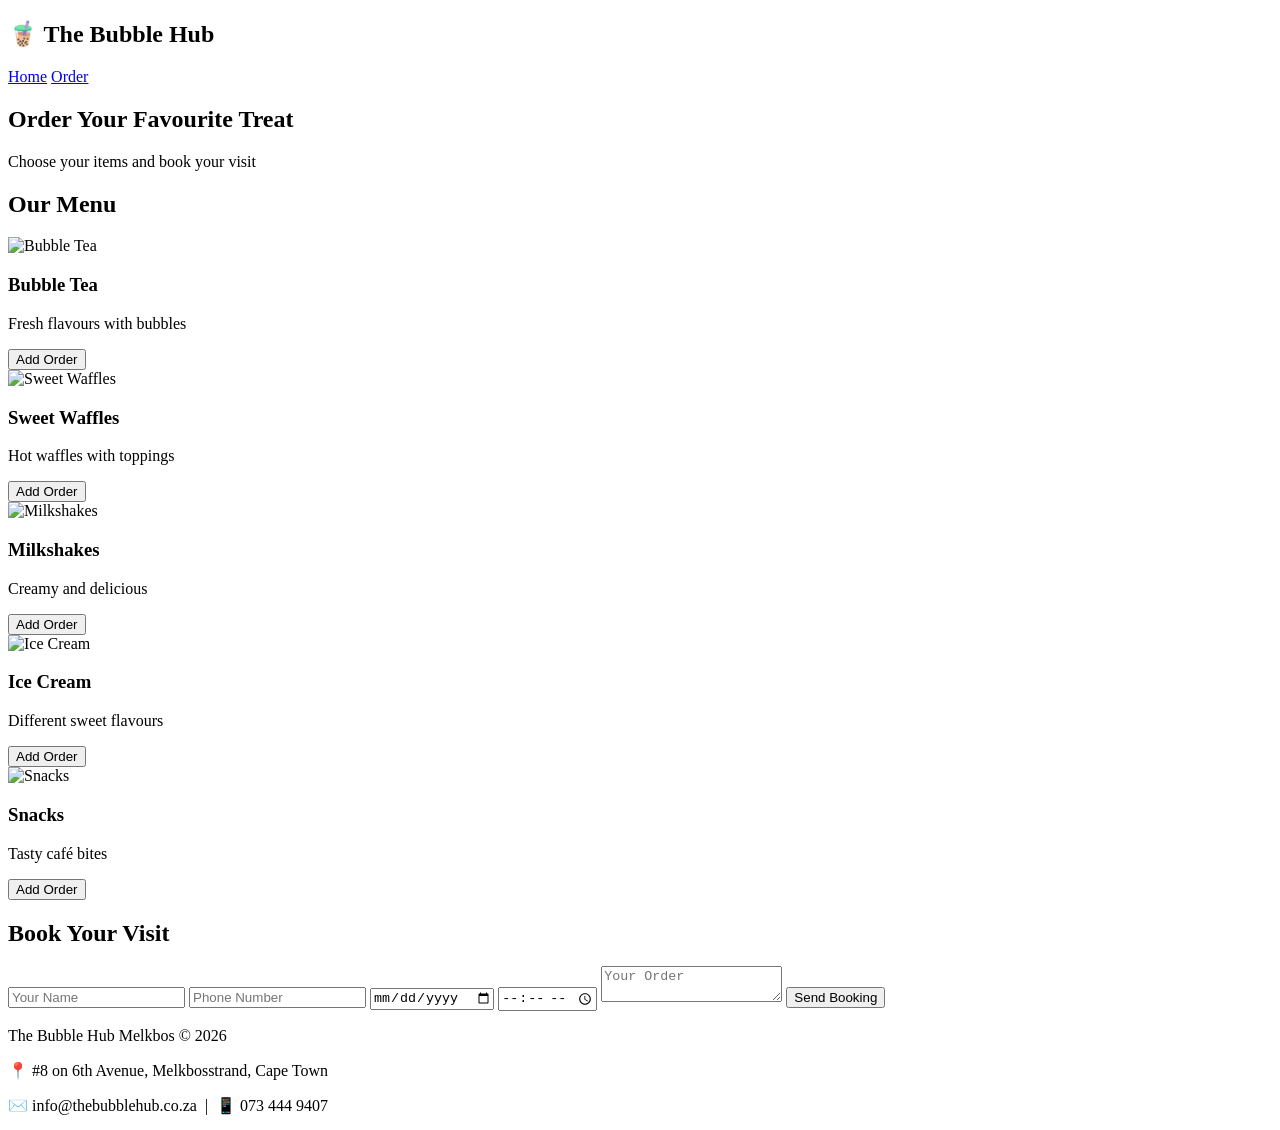
==== menu.html @ 2fcf0c8d "Add files via upload" ====
<!DOCTYPE html>
<html lang="en">
<head>
<meta charset="UTF-8">
<meta name="viewport" content="width=device-width, initial-scale=1.0">
<title>The Bubble Hub Menu</title>
<link rel="stylesheet" href="css/style.css">
</head>
<body>
<div class="bubbles"></div>

<nav>
  <h2>🧋 The Bubble Hub</h2>
  <div>
    <a href="index.html">Home</a>
    <a href="menu.html">Order</a>
  </div>
</nav>

<section class="menuHero">
  <h1>Order Your Favourite Treat</h1>
  <p>Choose your items and book your visit</p>
</section>

<section class="menu">
  <h2>Our Menu</h2>
  <div class="menuGrid">
    <div class="item">
      <img src="images/bubbletea.jpg" alt="Bubble Tea">
      <h3>Bubble Tea</h3>
      <p>Fresh flavours with bubbles</p>
      <button onclick="order('Bubble Tea')">Add Order</button>
    </div>
    <div class="item">
      <img src="images/waffle.jpg" alt="Sweet Waffles">
      <h3>Sweet Waffles</h3>
      <p>Hot waffles with toppings</p>
      <button onclick="order('Waffles')">Add Order</button>
    </div>
    <div class="item">
      <img src="images/milkshake.jpg" alt="Milkshakes">
      <h3>Milkshakes</h3>
      <p>Creamy and delicious</p>
      <button onclick="order('Milkshake')">Add Order</button>
    </div>
    <div class="item">
      <img src="images/icecream.jpg" alt="Ice Cream">
      <h3>Ice Cream</h3>
      <p>Different sweet flavours</p>
      <button onclick="order('Ice Cream')">Add Order</button>
    </div>
    <div class="item">
      <img src="images/food.jpg" alt="Snacks">
      <h3>Snacks</h3>
      <p>Tasty café bites</p>
      <button onclick="order('Snacks')">Add Order</button>
    </div>
  </div>
</section>

<section class="booking">
  <h2>Book Your Visit</h2>
  <p id="orderSummary" class="orderSummary"></p>
  <input id="nameInput" placeholder="Your Name">
  <input id="phoneInput" placeholder="Phone Number">
  <input id="dateInput" type="date">
  <input id="timeInput" type="time">
  <textarea id="orderInput" placeholder="Your Order"></textarea>
  <button onclick="book()">Send Booking</button>
</section>

<footer>
  <p>The Bubble Hub Melkbos © 2026</p>
  <p>📍 #8 on 6th Avenue, Melkbosstrand, Cape Town</p>
  <p>✉️ info@thebubblehub.co.za &nbsp;|&nbsp; 📱 073 444 9407</p>
</footer>

<script src="js/script.js"></script>
</body>
</html>
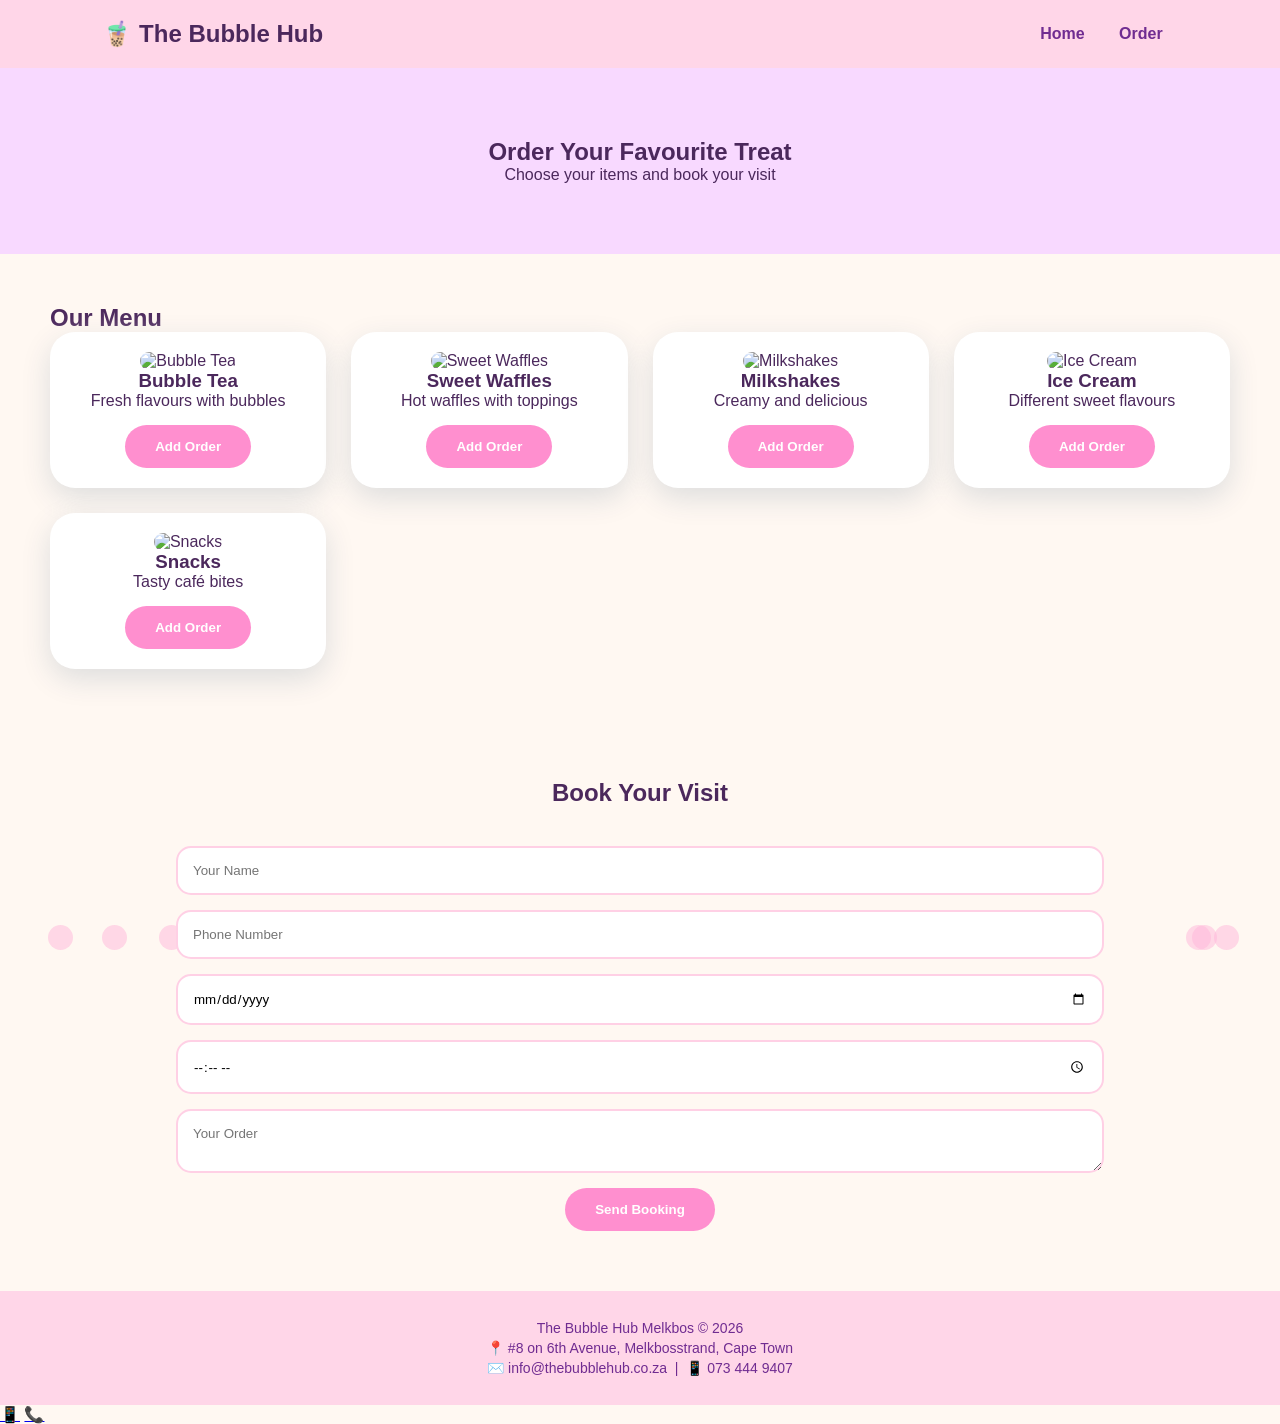
==== commit 0c330895: "Add floating buttons for WhatsApp and phone calls" ====
--- a/menu.html
+++ b/menu.html
@@ -75,6 +75,11 @@
   <p>✉️ info@thebubblehub.co.za &nbsp;|&nbsp; 📱 073 444 9407</p>
 </footer>
 
+<div class="floatButtons">
+  <a href="https://wa.me/27734449407" target="_blank" class="floatBtn whatsappBtn" aria-label="Chat on WhatsApp">📱</a>
+  <a href="tel:+27734449407" class="floatBtn callBtn" aria-label="Call us">📞</a>
+</div>
+
 <script src="js/script.js"></script>
 </body>
 </html>
--- a/css/style.css
+++ b/css/style.css
@@ -0,0 +1,209 @@
+*{
+  margin:0;
+  padding:0;
+  box-sizing:border-box;
+  font-family:'Poppins', sans-serif;
+}
+
+body{
+  background:#fff8f2;
+  color:#4b285c;
+  cursor:url("data:image/svg+xml;utf8,<svg xmlns='http://www.w3.org/2000/svg' width='32' height='32'><text y='24' font-size='24'>🍦</text></svg>") 16 16, auto;
+  overflow-x:hidden;
+}
+
+nav{
+  display:flex;
+  justify-content:space-between;
+  align-items:center;
+  padding:20px 8%;
+  background:#ffd6e8;
+  position:sticky;
+  top:0;
+  z-index:10;
+}
+nav a{
+  text-decoration:none;
+  margin:15px;
+  color:#702c91;
+  font-weight:bold;
+}
+
+.hero{
+  height:90vh;
+  background:
+    linear-gradient(
+      rgba(255,200,220,.5),
+      rgba(255,255,255,.6)
+    ),
+    url("../images/shop.jpg");
+  background-size:cover;
+  background-position:center;
+  display:flex;
+  align-items:center;
+  padding:10%;
+}
+.hero h1{
+  font-size:55px;
+  color:#7b2cbf;
+}
+.hero p{
+  font-size:22px;
+  max-width:600px;
+  margin:20px 0;
+}
+
+.btn,
+button{
+  background:#ff8fcf;
+  border:none;
+  padding:14px 30px;
+  border-radius:30px;
+  color:white;
+  font-weight:bold;
+  cursor:pointer;
+  display:inline-block;
+  text-decoration:none;
+}
+.btn:hover,
+button:hover{
+  background:#ff6fc0;
+}
+
+.story{
+  padding:80px 10%;
+  text-align:center;
+  font-size:20px;
+}
+
+.gallery{
+  padding:50px;
+  text-align:center;
+}
+.cards{
+  display:grid;
+  grid-template-columns:repeat(auto-fit,minmax(250px,1fr));
+  gap:20px;
+}
+.cards img{
+  width:100%;
+  height:250px;
+  object-fit:cover;
+  border-radius:25px;
+}
+
+.features{
+  display:flex;
+  justify-content:center;
+  gap:30px;
+  padding:50px;
+  flex-wrap:wrap;
+}
+.features div{
+  background:#ffe8f2;
+  padding:30px;
+  border-radius:25px;
+  text-align:center;
+}
+
+.menuHero{
+  text-align:center;
+  padding:70px;
+  background:#f8d9ff;
+}
+
+.menu{
+  padding:50px;
+}
+.menuGrid{
+  display:grid;
+  grid-template-columns:repeat(auto-fit,minmax(250px,1fr));
+  gap:25px;
+}
+.item{
+  background:white;
+  padding:20px;
+  border-radius:25px;
+  text-align:center;
+  box-shadow:0 10px 30px #ddd;
+}
+.item img{
+  width:100%;
+  height:220px;
+  object-fit:cover;
+  border-radius:20px;
+}
+.item button{
+  margin-top:15px;
+}
+
+.booking{
+  padding:60px;
+  text-align:center;
+}
+.orderSummary{
+  min-height:24px;
+  margin-bottom:10px;
+  font-weight:bold;
+  color:#702c91;
+}
+.booking input,
+.booking textarea{
+  display:block;
+  width:80%;
+  margin:15px auto;
+  padding:15px;
+  border-radius:15px;
+  border:2px solid #ffd0e5;
+  font-family:'Poppins', sans-serif;
+}
+
+footer{
+  background:#ffd6e8;
+  padding:25px;
+  text-align:center;
+}
+footer p{
+  margin:4px 0;
+  font-size:14px;
+  color:#702c91;
+}
+
+/* floating bubbles */
+.bubbles{
+  position:fixed;
+  inset:0;
+  pointer-events:none;
+  z-index:-1;
+}
+.bubbles span{
+  position:fixed;
+  bottom:-50px;
+  width:25px;
+  height:25px;
+  background:#ffb6d9;
+  border-radius:50%;
+  opacity:.5;
+  animation:float linear infinite;
+}
+@keyframes float{
+  0%{
+    transform:translateY(0);
+  }
+  100%{
+    transform:translateY(-120vh);
+  }
+}
+
+@media(max-width:600px){
+  .hero h1{
+    font-size:35px;
+  }
+  .features{
+    flex-direction:column;
+  }
+  .booking input,
+  .booking textarea{
+    width:100%;
+  }
+}
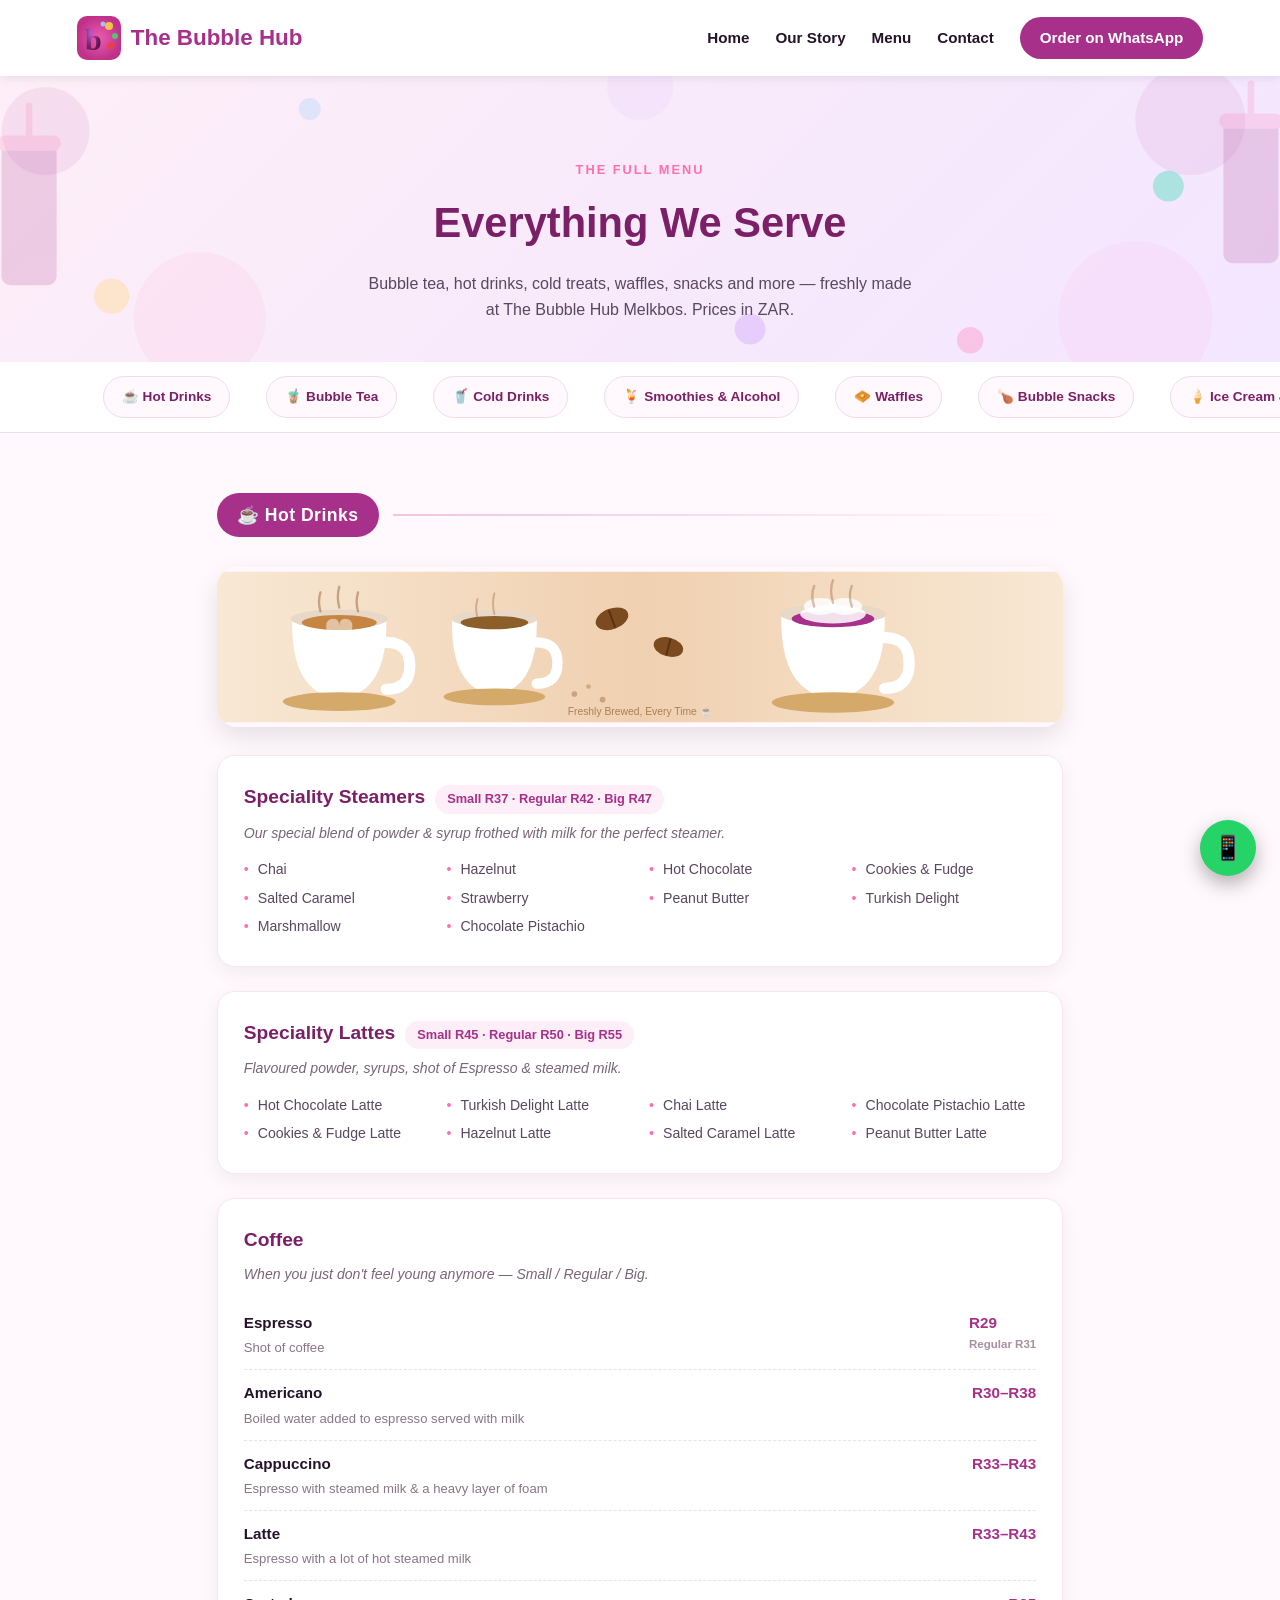
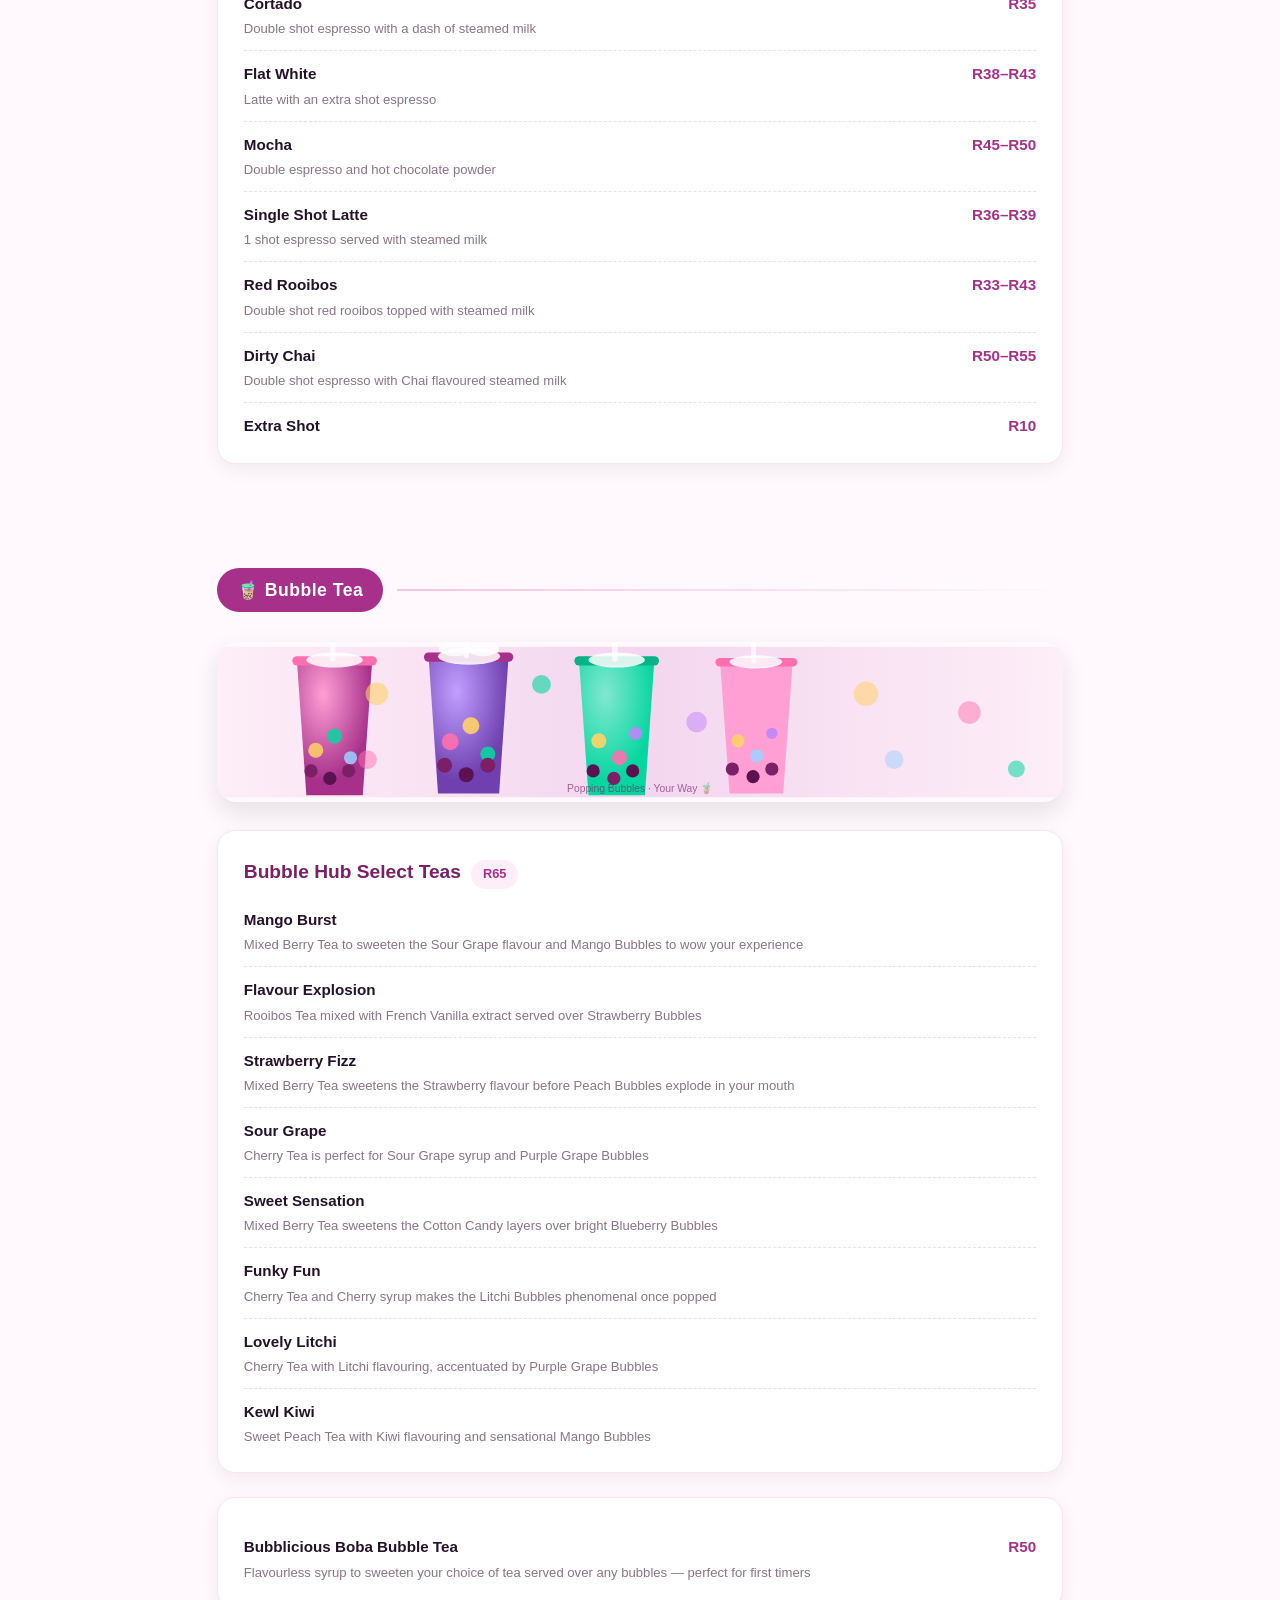
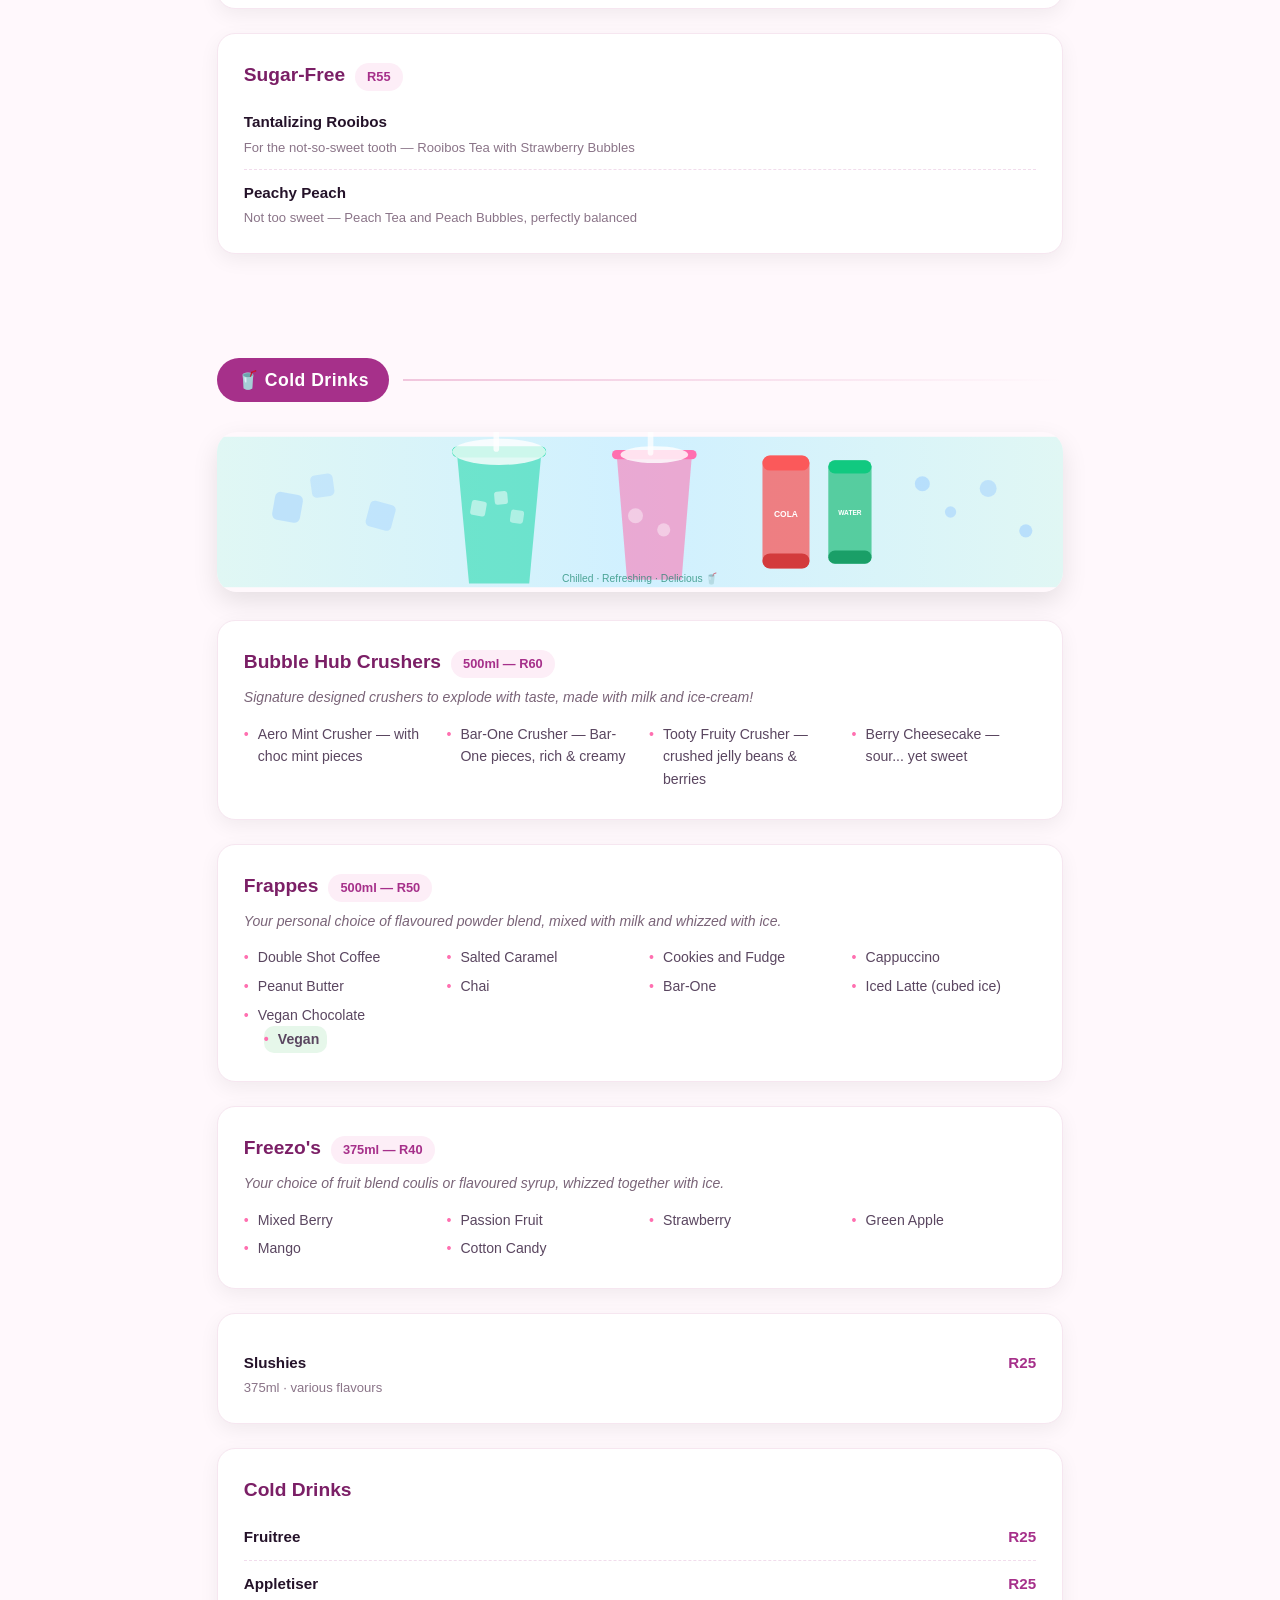
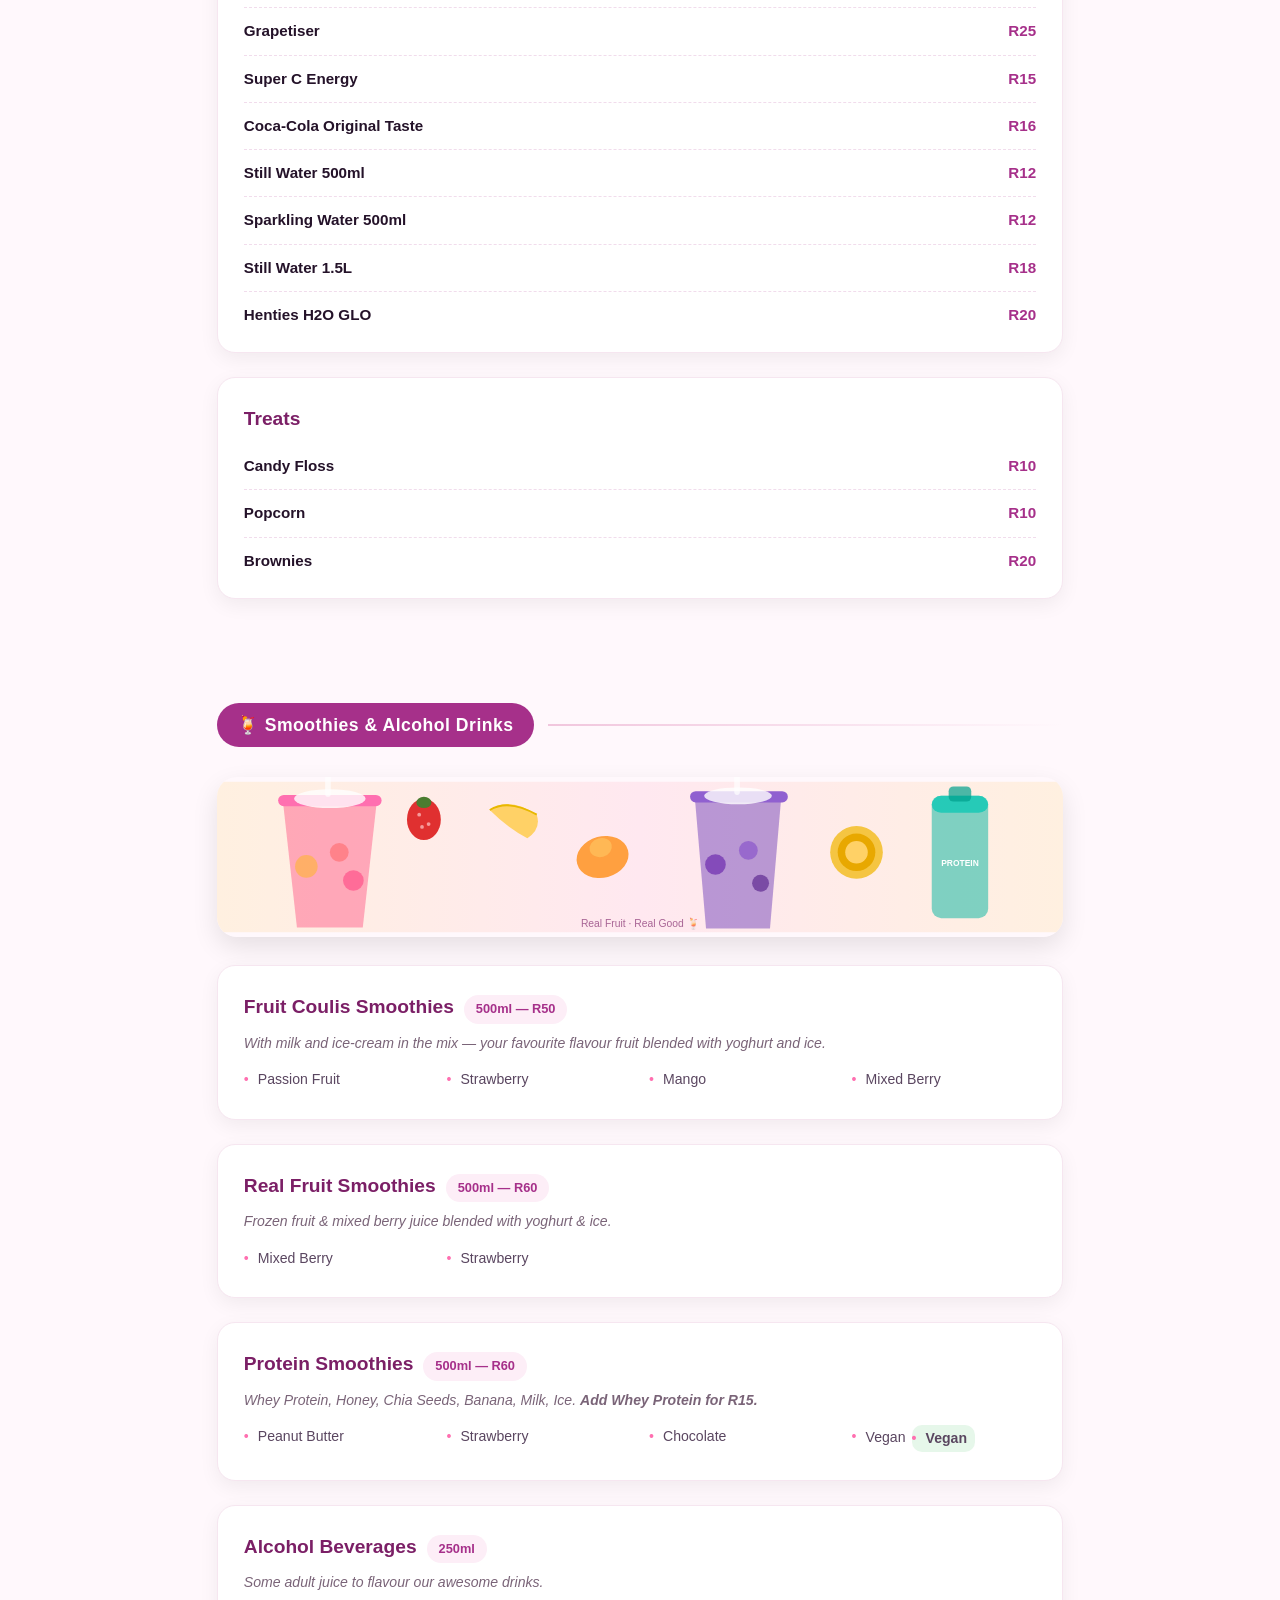
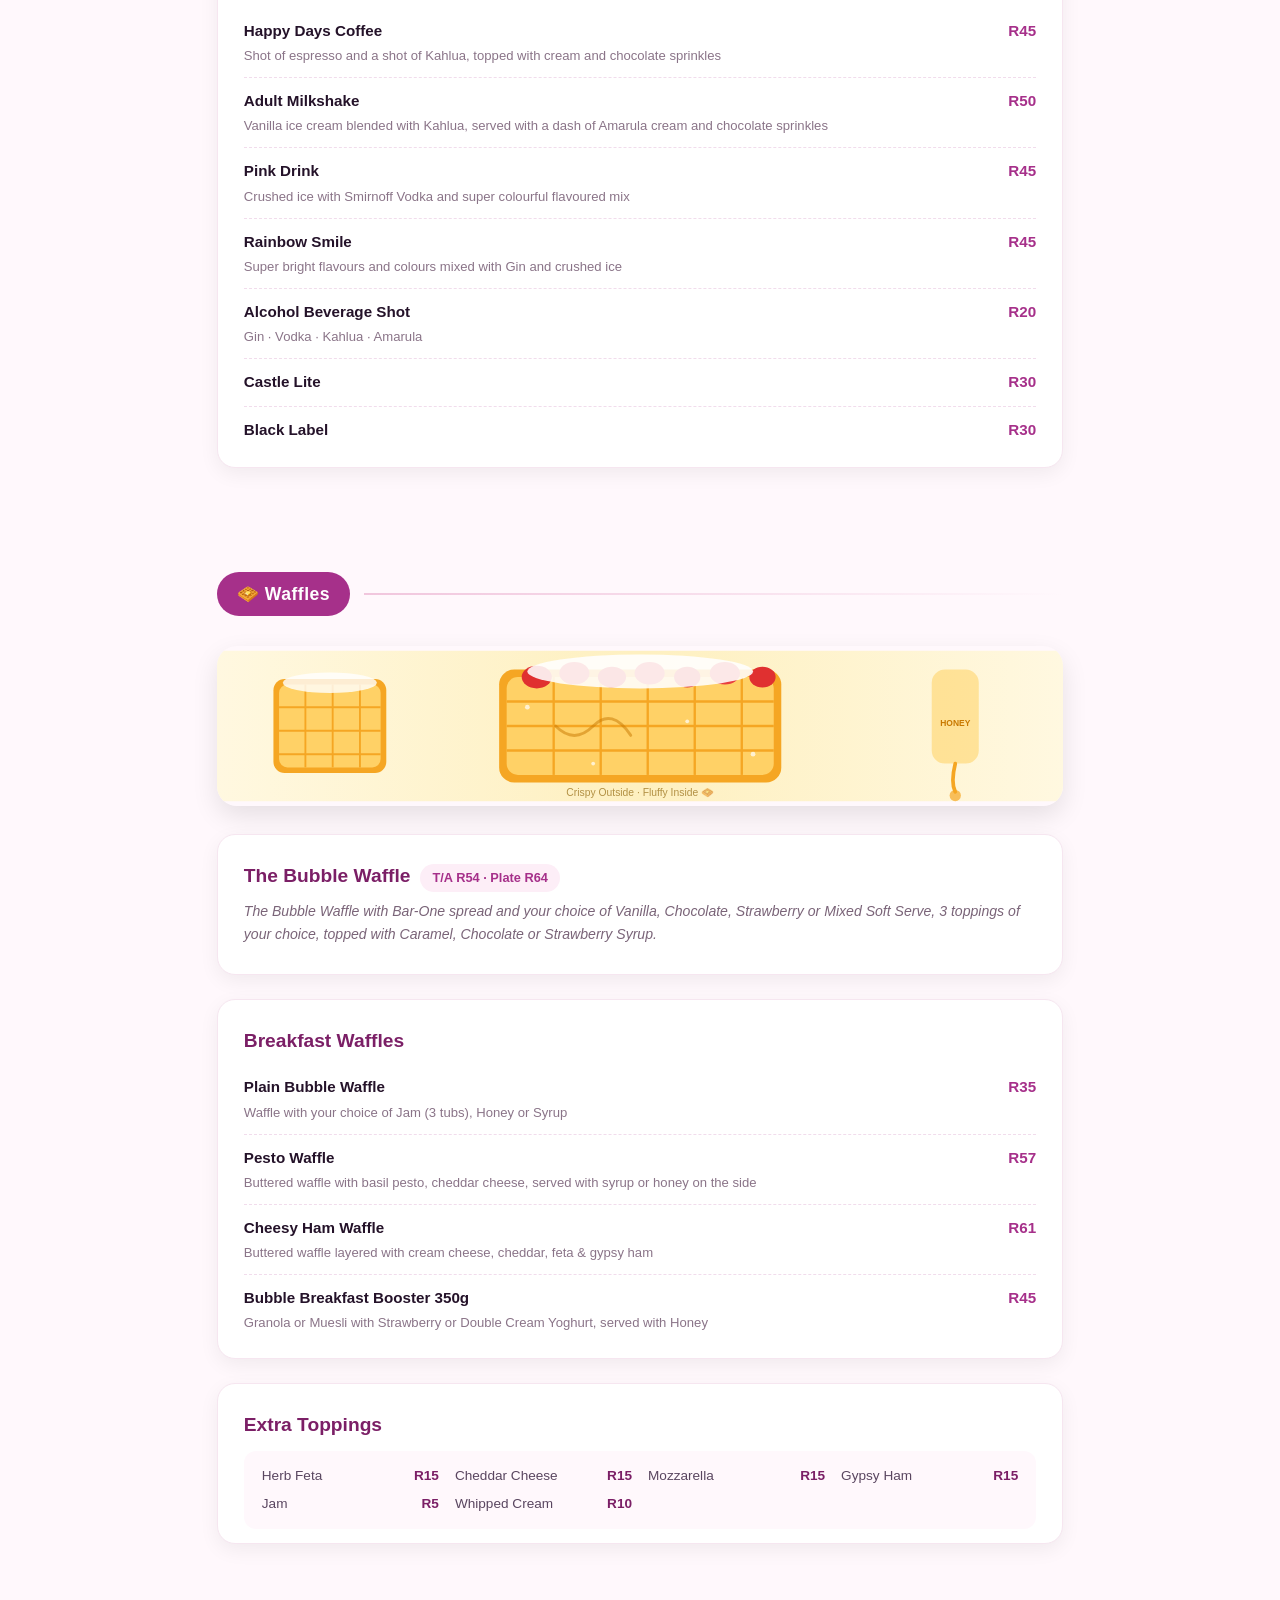
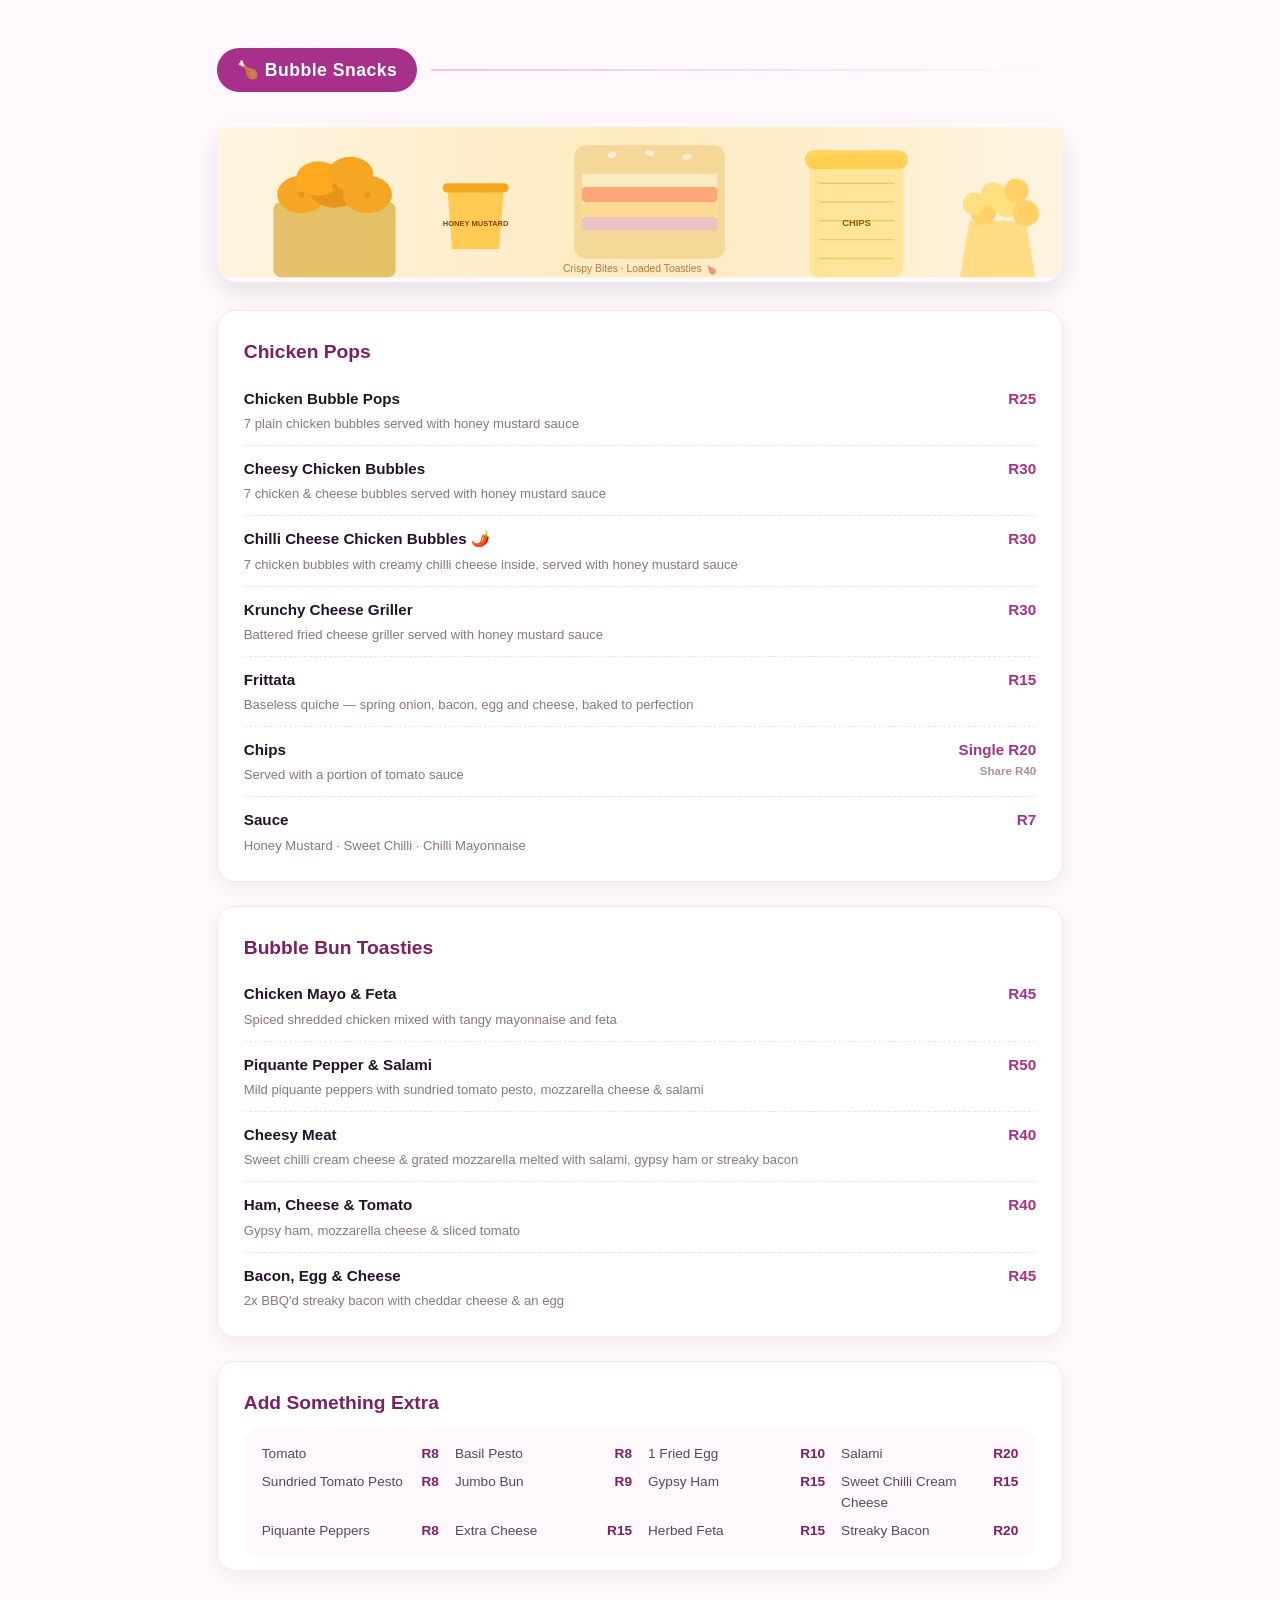
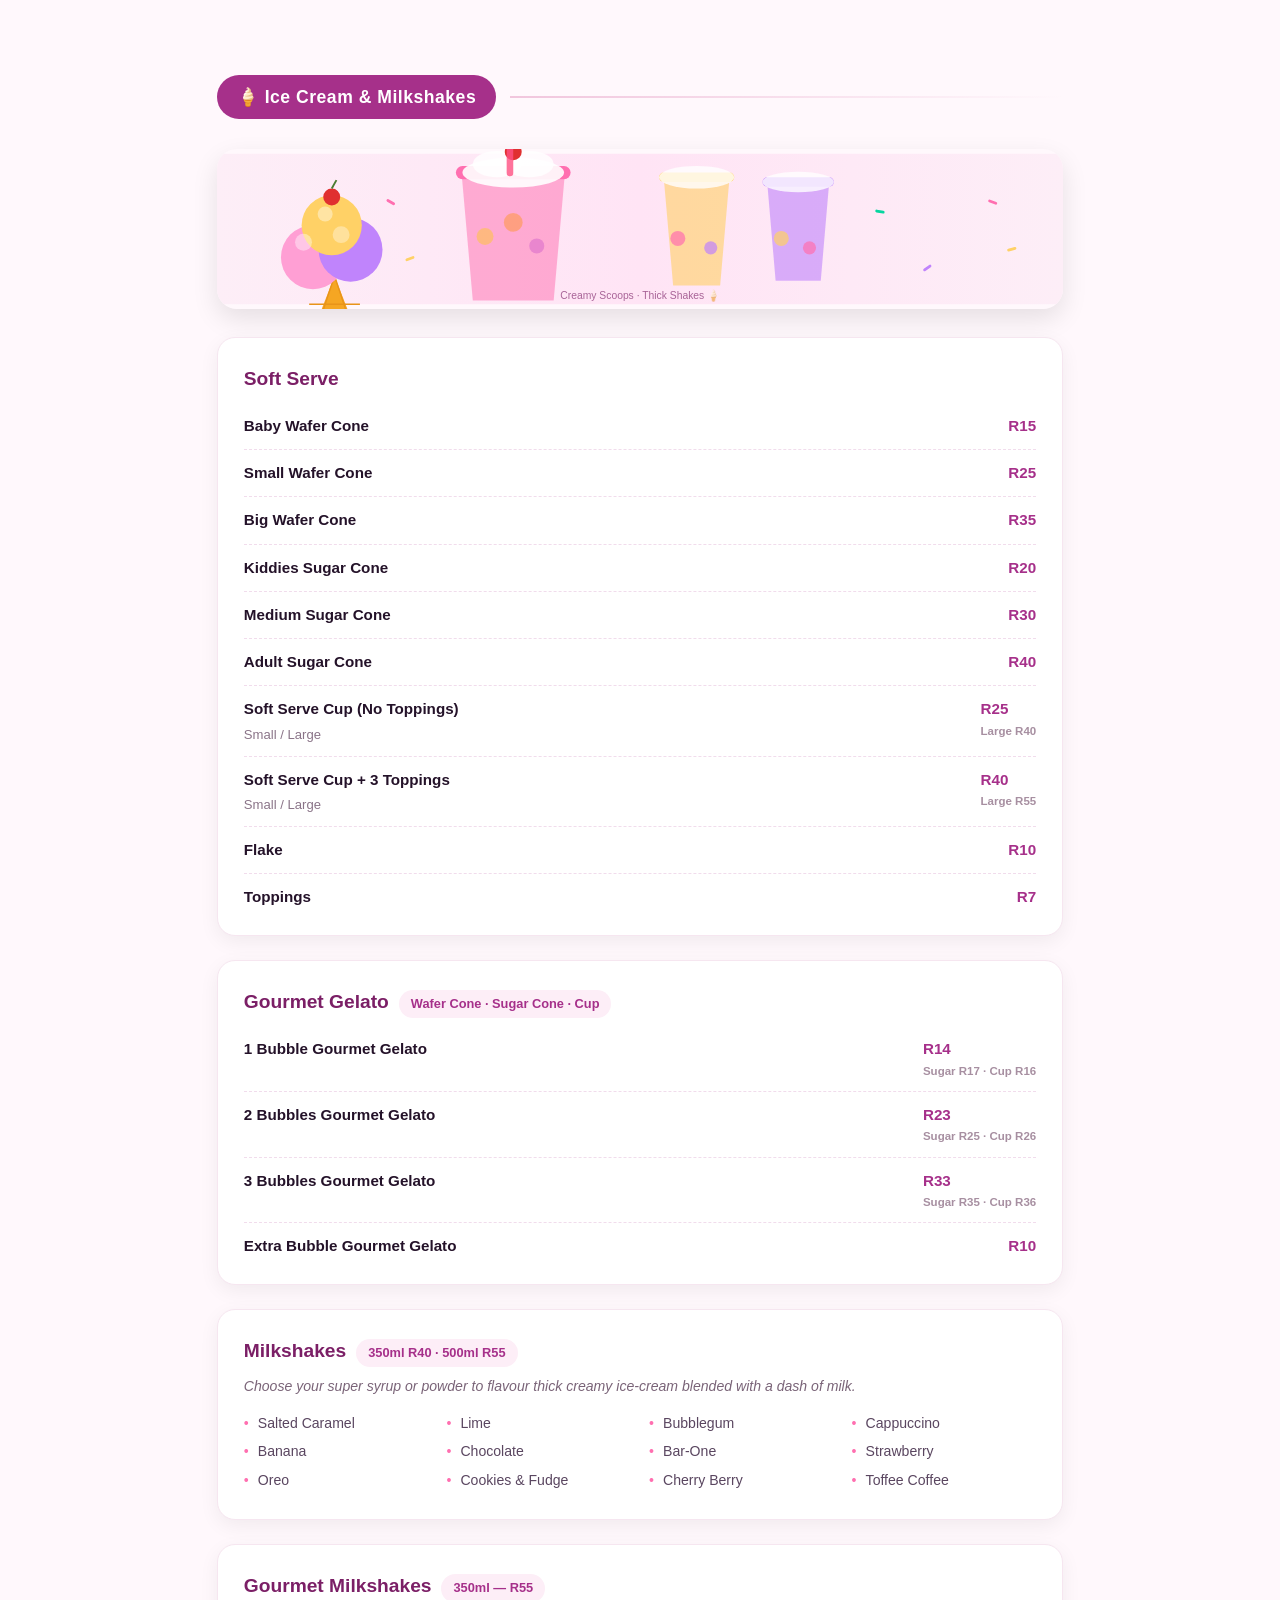
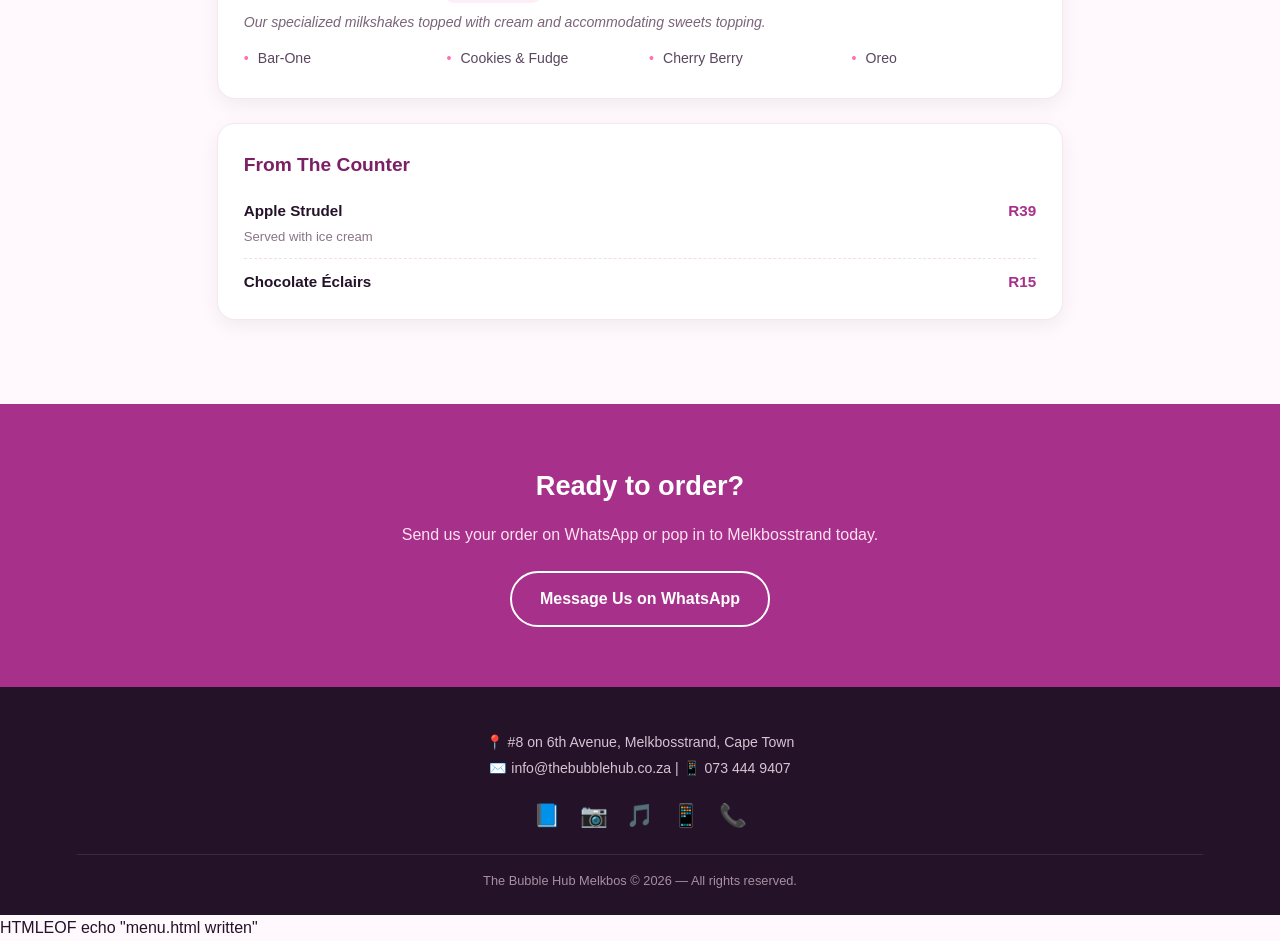
==== commit 28364375: "Add files via upload" ====
--- a/menu.html
+++ b/menu.html
@@ -1,85 +1,1285 @@
-<!DOCTYPE html>
-<html lang="en">
-<head>
-<meta charset="UTF-8">
-<meta name="viewport" content="width=device-width, initial-scale=1.0">
-<title>The Bubble Hub Menu</title>
-<link rel="stylesheet" href="css/style.css">
-</head>
-<body>
-<div class="bubbles"></div>
-
-<nav>
-  <h2>🧋 The Bubble Hub</h2>
-  <div>
-    <a href="index.html">Home</a>
-    <a href="menu.html">Order</a>
-  </div>
-</nav>
-
-<section class="menuHero">
-  <h1>Order Your Favourite Treat</h1>
-  <p>Choose your items and book your visit</p>
-</section>
-
-<section class="menu">
-  <h2>Our Menu</h2>
-  <div class="menuGrid">
-    <div class="item">
-      <img src="images/bubbletea.jpg" alt="Bubble Tea">
-      <h3>Bubble Tea</h3>
-      <p>Fresh flavours with bubbles</p>
-      <button onclick="order('Bubble Tea')">Add Order</button>
-    </div>
-    <div class="item">
-      <img src="images/waffle.jpg" alt="Sweet Waffles">
-      <h3>Sweet Waffles</h3>
-      <p>Hot waffles with toppings</p>
-      <button onclick="order('Waffles')">Add Order</button>
-    </div>
-    <div class="item">
-      <img src="images/milkshake.jpg" alt="Milkshakes">
-      <h3>Milkshakes</h3>
-      <p>Creamy and delicious</p>
-      <button onclick="order('Milkshake')">Add Order</button>
-    </div>
-    <div class="item">
-      <img src="images/icecream.jpg" alt="Ice Cream">
-      <h3>Ice Cream</h3>
-      <p>Different sweet flavours</p>
-      <button onclick="order('Ice Cream')">Add Order</button>
-    </div>
-    <div class="item">
-      <img src="images/food.jpg" alt="Snacks">
-      <h3>Snacks</h3>
-      <p>Tasty café bites</p>
-      <button onclick="order('Snacks')">Add Order</button>
-    </div>
-  </div>
-</section>
-
-<section class="booking">
-  <h2>Book Your Visit</h2>
-  <p id="orderSummary" class="orderSummary"></p>
-  <input id="nameInput" placeholder="Your Name">
-  <input id="phoneInput" placeholder="Phone Number">
-  <input id="dateInput" type="date">
-  <input id="timeInput" type="time">
-  <textarea id="orderInput" placeholder="Your Order"></textarea>
-  <button onclick="book()">Send Booking</button>
-</section>
-
-<footer>
-  <p>The Bubble Hub Melkbos © 2026</p>
-  <p>📍 #8 on 6th Avenue, Melkbosstrand, Cape Town</p>
-  <p>✉️ info@thebubblehub.co.za &nbsp;|&nbsp; 📱 073 444 9407</p>
-</footer>
-
-<div class="floatButtons">
-  <a href="https://wa.me/27734449407" target="_blank" class="floatBtn whatsappBtn" aria-label="Chat on WhatsApp">📱</a>
-  <a href="tel:+27734449407" class="floatBtn callBtn" aria-label="Call us">📞</a>
-</div>
-
-<script src="js/script.js"></script>
-</body>
-</html>
+<!DOCTYPE html>
+<html lang="en">
+<head>
+<meta charset="UTF-8">
+<meta name="viewport" content="width=device-width, initial-scale=1.0">
+<title>Menu — The Bubble Hub Melkbos</title>
+<style>
+  :root{
+    --primary:#a6308a;
+    --primary-dark:#7b1f66;
+    --accent:#ff6fb0;
+    --bg:#fff8fc;
+    --dark:#241229;
+    --green:#1f9d55;
+  }
+  *{box-sizing:border-box;margin:0;padding:0;}
+  html{scroll-behavior:smooth;}
+  body{
+    font-family:'Poppins','Segoe UI',Tahoma,Geneva,Verdana,sans-serif;
+    background:var(--bg);
+    color:var(--dark);
+    line-height:1.6;
+  }
+  a{color:inherit;}
+
+  /* HEADER */
+  header{
+    display:flex;
+    justify-content:space-between;
+    align-items:center;
+    padding:16px 6%;
+    background:#fff;
+    box-shadow:0 2px 10px rgba(0,0,0,0.08);
+    position:sticky;
+    top:0;
+    z-index:300;
+  }
+  .logo{
+    display:flex;
+    align-items:center;
+    gap:10px;
+    font-size:1.4rem;
+    font-weight:800;
+    color:var(--primary);
+    text-decoration:none;
+  }
+  .logo-badge{
+    width:44px;height:44px;
+    display:flex;align-items:center;justify-content:center;
+  }
+  nav{display:flex;align-items:center;}
+  nav a{
+    margin-left:26px;
+    text-decoration:none;
+    color:var(--dark);
+    font-weight:600;
+    font-size:.95rem;
+    position:relative;
+  }
+  nav a:not(.nav-cta)::after{
+    content:'';
+    position:absolute;
+    left:0;bottom:-6px;
+    width:0;height:2px;
+    background:var(--accent);
+    transition:width .25s;
+  }
+  nav a:not(.nav-cta):hover::after{width:100%;}
+  .nav-cta{
+    background:var(--primary);
+    color:#fff !important;
+    padding:9px 20px;
+    border-radius:30px;
+  }
+  .nav-cta:hover{background:var(--accent) !important;}
+  .burger{
+    display:none;
+    flex-direction:column;
+    gap:5px;
+    cursor:pointer;
+    background:none;
+    border:none;
+    padding:6px;
+  }
+  .burger span{
+    width:26px;height:3px;
+    background:var(--primary);
+    border-radius:3px;
+    transition:transform .3s, opacity .3s;
+  }
+  .burger.open span:nth-child(1){transform:translateY(8px) rotate(45deg);}
+  .burger.open span:nth-child(2){opacity:0;}
+  .burger.open span:nth-child(3){transform:translateY(-8px) rotate(-45deg);}
+
+  @media(max-width:860px){
+    .burger{display:flex;}
+    nav{
+      position:fixed;
+      top:70px;left:0;right:0;
+      background:#fff;
+      flex-direction:column;
+      align-items:flex-start;
+      padding:20px 6% 30px;
+      box-shadow:0 12px 20px rgba(0,0,0,0.1);
+      transform:translateY(-130%);
+      opacity:0;
+      transition:transform .35s ease, opacity .35s ease;
+      z-index:299;
+    }
+    nav.open{transform:translateY(0);opacity:1;}
+    nav a{margin:10px 0;width:100%;}
+    .nav-cta{display:inline-block;margin-top:10px !important;}
+  }
+
+  /* PAGE HERO — SVG background, no external URL */
+  .page-hero{
+    text-align:center;
+    padding:80px 6% 40px;
+    position:relative;
+    overflow:hidden;
+    background:linear-gradient(135deg,#fdeef7,#f3e6ff);
+  }
+  .page-hero-bg{
+    position:absolute;inset:0;pointer-events:none;z-index:0;
+  }
+  .page-hero > *:not(.page-hero-bg){position:relative;z-index:1;}
+  .page-hero span.tag{
+    display:inline-block;
+    color:var(--accent);
+    font-weight:700;
+    letter-spacing:2px;
+    text-transform:uppercase;
+    font-size:.8rem;
+    margin-bottom:10px;
+  }
+  .page-hero h1{
+    font-size:clamp(1.8rem,4vw,2.6rem);
+    color:var(--primary-dark);
+    font-weight:800;
+    margin-bottom:14px;
+  }
+  .page-hero p{
+    max-width:560px;
+    margin:0 auto;
+    color:#5a4660;
+  }
+
+  /* Section visual strip (SVG, replaces photos) */
+  .section-visual{
+    width:100%;
+    max-width:1000px;
+    margin:0 auto 28px;
+    border-radius:20px;
+    overflow:hidden;
+    box-shadow:0 10px 26px rgba(0,0,0,0.1);
+  }
+  .section-visual svg{
+    width:100%;
+    height:160px;
+    display:block;
+  }
+  @media(max-width:600px){
+    .section-visual svg{height:110px;}
+  }
+
+  /* CATEGORY PILLS */
+  .cat-nav{
+    position:sticky;
+    top:70px;
+    z-index:150;
+    background:#fff;
+    border-bottom:1px solid #f1dcec;
+    overflow-x:auto;
+    white-space:nowrap;
+    padding:14px 6%;
+    display:flex;
+    gap:10px;
+    scrollbar-width:none;
+  }
+  .cat-nav::-webkit-scrollbar{display:none;}
+  .cat-nav a{
+    flex:0 0 auto;
+    text-decoration:none;
+    background:var(--bg);
+    color:var(--primary-dark);
+    padding:9px 18px;
+    border-radius:30px;
+    font-size:.85rem;
+    font-weight:600;
+    border:1px solid #f1dcec;
+    transition:background .2s, color .2s, transform .2s;
+  }
+  .cat-nav a:hover, .cat-nav a.active{
+    background:var(--primary);
+    color:#fff;
+    transform:translateY(-2px);
+  }
+
+  /* MENU SECTIONS */
+  .menu-section{
+    padding:60px 6% 20px;
+    max-width:1000px;
+    margin:0 auto;
+    scroll-margin-top:140px;
+  }
+  .menu-section-header{
+    display:flex;
+    align-items:center;
+    gap:14px;
+    margin-bottom:30px;
+  }
+  .menu-section-header .badge{
+    background:var(--primary);
+    color:#fff;
+    padding:8px 20px;
+    border-radius:30px;
+    font-weight:800;
+    font-size:1.1rem;
+    letter-spacing:.5px;
+  }
+  .menu-section-header .line{
+    flex:1;
+    height:2px;
+    background:linear-gradient(90deg,#f1c6dd,transparent);
+  }
+
+  .subcat{
+    background:#fff;
+    border-radius:18px;
+    padding:26px 26px 14px;
+    margin-bottom:24px;
+    box-shadow:0 6px 20px rgba(0,0,0,0.06);
+    border:1px solid #f6e6f0;
+  }
+  .subcat-title{
+    display:flex;
+    flex-wrap:wrap;
+    align-items:baseline;
+    gap:10px;
+    margin-bottom:8px;
+  }
+  .subcat-title h3{color:var(--primary-dark);font-size:1.2rem;font-weight:800;}
+  .subcat-title .price-tag{
+    background:#fdeef7;
+    color:var(--primary);
+    font-weight:700;
+    font-size:.8rem;
+    padding:4px 12px;
+    border-radius:20px;
+  }
+  .subcat-desc{color:#7a6478;font-size:.88rem;margin-bottom:14px;font-style:italic;}
+  .item-row{
+    display:flex;
+    justify-content:space-between;
+    align-items:flex-start;
+    gap:14px;
+    padding:11px 0;
+    border-bottom:1px dashed #f1dcec;
+  }
+  .item-row:last-child{border-bottom:none;}
+  .item-name{font-weight:700;font-size:.95rem;color:var(--dark);}
+  .item-note{display:block;font-weight:400;font-size:.82rem;color:#8a7488;margin-top:2px;}
+  .item-price{font-weight:800;color:var(--primary);white-space:nowrap;font-size:.95rem;}
+  .item-price small{font-weight:600;color:#a78fa1;font-size:.72rem;display:block;text-align:right;}
+
+  .flavour-grid{
+    display:grid;
+    grid-template-columns:repeat(auto-fill,minmax(150px,1fr));
+    gap:6px 18px;
+    margin:10px 0 14px;
+  }
+  .flavour-grid span{
+    font-size:.88rem;color:#5a4660;
+    position:relative;padding-left:14px;
+  }
+  .flavour-grid span::before{content:'•';color:var(--accent);position:absolute;left:0;}
+
+  .extras-box{
+    background:var(--bg);
+    border-radius:12px;
+    padding:14px 18px;
+    margin-top:10px;
+    display:grid;
+    grid-template-columns:repeat(auto-fill,minmax(160px,1fr));
+    gap:6px 16px;
+  }
+  .extras-box .extra-item{display:flex;justify-content:space-between;font-size:.85rem;color:#5a4660;}
+  .extras-box .extra-item b{color:var(--primary-dark);}
+
+  .vegan-tag{
+    display:inline-block;
+    background:#e6f7ea;
+    color:var(--green);
+    font-size:.68rem;
+    font-weight:700;
+    padding:2px 8px;
+    border-radius:10px;
+    margin-left:6px;
+    vertical-align:middle;
+  }
+
+  /* CTA STRIP */
+  .cta-strip{
+    background:var(--primary);
+    color:#fff;
+    text-align:center;
+    padding:60px 6%;
+    margin-top:40px;
+  }
+  .cta-strip h2{font-size:1.7rem;margin-bottom:14px;}
+  .cta-strip p{margin-bottom:24px;color:#ffe1f1;}
+  .btn{display:inline-block;padding:13px 28px;border-radius:30px;text-decoration:none;font-weight:700;}
+  .btn-outline{border:2px solid #fff;color:#fff;background:transparent;transition:background .2s, color .2s, transform .2s;}
+  .btn-outline:hover{background:#fff;color:var(--primary);transform:translateY(-3px);}
+
+  /* FOOTER */
+  footer{background:var(--dark);color:#fff;padding:40px 6% 24px;text-align:center;}
+  footer p{color:#d8c3d3;font-size:.88rem;margin:4px 0;}
+  .footer-icons a{display:inline-block;margin:14px 7px 0;font-size:1.4rem;text-decoration:none;}
+  .footer-bottom{margin-top:20px;padding-top:16px;border-top:1px solid rgba(255,255,255,0.1);font-size:.8rem;color:#a78fa1;}
+
+  /* FLOATING BUTTONS */
+  .float-wa{
+    position:fixed;bottom:24px;right:24px;
+    background:#25D366;width:56px;height:56px;
+    border-radius:50%;display:flex;align-items:center;justify-content:center;
+    font-size:1.5rem;color:#fff;text-decoration:none;
+    box-shadow:0 8px 20px rgba(0,0,0,0.3);z-index:300;
+    animation:pulse 2.2s infinite;
+  }
+  @keyframes pulse{
+    0%{box-shadow:0 0 0 0 rgba(37,211,102,0.5);}
+    70%{box-shadow:0 0 0 14px rgba(37,211,102,0);}
+    100%{box-shadow:0 0 0 0 rgba(37,211,102,0);}
+  }
+  .back-top{
+    position:fixed;bottom:24px;right:90px;
+    background:#fff;width:46px;height:46px;
+    border-radius:50%;display:flex;align-items:center;justify-content:center;
+    font-size:1.2rem;color:var(--primary);
+    box-shadow:0 6px 16px rgba(0,0,0,0.18);z-index:300;
+    text-decoration:none;opacity:0;pointer-events:none;
+    transition:opacity .3s, transform .3s;
+  }
+  .back-top.show{opacity:1;pointer-events:auto;}
+
+  /* SCROLL REVEAL */
+  .reveal{opacity:0;transform:translateY(24px);transition:opacity .6s ease, transform .6s ease;}
+  .reveal.in{opacity:1;transform:translateY(0);}
+</style>
+</head>
+<body>
+
+<header>
+  <a class="logo" href="index.html">
+    <div class="logo-badge">
+      <svg width="44" height="44" viewBox="0 0 44 44" xmlns="http://www.w3.org/2000/svg">
+        <defs>
+          <radialGradient id="bgG2" cx="50%" cy="50%" r="50%">
+            <stop offset="0%" stop-color="#e85cb0"/>
+            <stop offset="100%" stop-color="#c0328a"/>
+          </radialGradient>
+          <radialGradient id="bG2" cx="35%" cy="30%" r="70%">
+            <stop offset="0%" stop-color="#b060d0"/>
+            <stop offset="60%" stop-color="#7b1f66"/>
+            <stop offset="100%" stop-color="#4a1040"/>
+          </radialGradient>
+        </defs>
+        <rect width="44" height="44" rx="10" fill="url(#bgG2)"/>
+        <text x="8" y="34" font-family="Georgia,serif" font-size="30" font-weight="900" fill="url(#bG2)">b</text>
+        <circle cx="32" cy="10" r="4" fill="#f7c948" opacity=".95"/>
+        <circle cx="38" cy="20" r="3" fill="#4ecb71" opacity=".95"/>
+        <circle cx="34" cy="30" r="3.5" fill="#e84040" opacity=".9"/>
+        <circle cx="26" cy="8"  r="2.5" fill="#a0d0f0" opacity=".9"/>
+      </svg>
+    </div>
+    The Bubble Hub
+  </a>
+  <button class="burger" id="burgerBtn" aria-label="Toggle menu">
+    <span></span><span></span><span></span>
+  </button>
+  <nav id="navLinks">
+    <a href="index.html">Home</a>
+    <a href="index.html#story">Our Story</a>
+    <a href="menu.html">Menu</a>
+    <a href="index.html#contact">Contact</a>
+    <a class="nav-cta" href="https://wa.me/27734449407">Order on WhatsApp</a>
+  </nav>
+</header>
+
+<!-- MENU PAGE HERO — SVG background, no external image -->
+<section class="page-hero">
+  <div class="page-hero-bg">
+    <svg width="100%" height="100%" viewBox="0 0 1200 260" preserveAspectRatio="xMidYMid slice" xmlns="http://www.w3.org/2000/svg">
+      <!-- Decorative floating bubbles -->
+      <circle cx="60"   cy="50"  r="40" fill="rgba(166,48,138,0.08)"/>
+      <circle cx="200"  cy="220" r="60" fill="rgba(255,111,176,0.07)"/>
+      <circle cx="1100" cy="40"  r="50" fill="rgba(166,48,138,0.08)"/>
+      <circle cx="1050" cy="220" r="70" fill="rgba(255,111,176,0.06)"/>
+      <circle cx="600"  cy="10"  r="30" fill="rgba(192,132,252,0.07)"/>
+      <!-- Colourful accent dots -->
+      <circle cx="120"  cy="200" r="16" fill="#ffd166" opacity="0.3"/>
+      <circle cx="1080" cy="100" r="14" fill="#06d6a0" opacity="0.3"/>
+      <circle cx="900"  cy="240" r="12" fill="#ff6fb0" opacity="0.3"/>
+      <circle cx="300"  cy="30"  r="10" fill="#a0d0ff" opacity="0.3"/>
+      <circle cx="700"  cy="230" r="14" fill="#c084fc" opacity="0.28"/>
+      <!-- Mini bubble tea silhouettes on sides -->
+      <g transform="translate(20,60)" opacity="0.18">
+        <rect x="0" y="0" width="50" height="130" rx="8" fill="#a6308a"/>
+        <rect x="-4" y="-6" width="58" height="14" rx="7" fill="#ff6fb0"/>
+        <rect x="22" y="-36" width="6" height="40" rx="3" fill="#ff6fb0"/>
+      </g>
+      <g transform="translate(1130,40)" opacity="0.18">
+        <rect x="0" y="0" width="50" height="130" rx="8" fill="#a6308a"/>
+        <rect x="-4" y="-6" width="58" height="14" rx="7" fill="#ff6fb0"/>
+        <rect x="22" y="-36" width="6" height="40" rx="3" fill="#ff6fb0"/>
+      </g>
+    </svg>
+  </div>
+  <span class="tag">The Full Menu</span>
+  <h1>Everything We Serve</h1>
+  <p>Bubble tea, hot drinks, cold treats, waffles, snacks and more — freshly made at The Bubble Hub Melkbos. Prices in ZAR.</p>
+</section>
+
+<nav class="cat-nav" id="catNav">
+  <a href="#hot-drinks">☕ Hot Drinks</a>
+  <a href="#bubble-tea">🧋 Bubble Tea</a>
+  <a href="#cold-drinks">🥤 Cold Drinks</a>
+  <a href="#smoothies">🍹 Smoothies & Alcohol</a>
+  <a href="#waffles">🧇 Waffles</a>
+  <a href="#snacks">🍗 Bubble Snacks</a>
+  <a href="#icecream">🍦 Ice Cream & Milkshakes</a>
+</nav>
+
+<!-- HOT DRINKS -->
+<section class="menu-section" id="hot-drinks">
+  <div class="menu-section-header"><span class="badge">☕ Hot Drinks</span><div class="line"></div></div>
+
+  <!-- SVG visual strip instead of external image -->
+  <div class="section-visual">
+    <svg viewBox="0 0 900 160" xmlns="http://www.w3.org/2000/svg">
+      <defs>
+        <linearGradient id="hotBg" x1="0%" y1="0%" x2="100%" y2="0%">
+          <stop offset="0%" stop-color="#f8e8d4"/>
+          <stop offset="50%" stop-color="#f0d0b0"/>
+          <stop offset="100%" stop-color="#f8e8d4"/>
+        </linearGradient>
+      </defs>
+      <rect width="900" height="160" fill="url(#hotBg)"/>
+      <!-- Multiple coffee cups -->
+      <g transform="translate(80,20)">
+        <path d="M0 30 Q-2 110 50 115 Q102 110 100 30 Z" fill="white"/>
+        <ellipse cx="50" cy="30" rx="52" ry="10" fill="#e8d8c8"/>
+        <ellipse cx="50" cy="34" rx="40" ry="8" fill="#c68642"/>
+        <path d="M100 55 Q125 55 125 80 Q125 105 100 105" stroke="white" stroke-width="12" fill="none" stroke-linecap="round"/>
+        <!-- Latte art -->
+        <path d="M36 38 Q36 30 44 30 Q50 30 50 38 Q50 30 56 30 Q64 30 64 38 Q64 46 50 54 Q36 46 36 38 Z" fill="rgba(255,255,255,0.5)"/>
+        <!-- Steam -->
+        <path d="M30 22 Q27 12 30 2"  stroke="rgba(150,100,60,0.5)" stroke-width="2.5" fill="none" stroke-linecap="round"/>
+        <path d="M50 18 Q47 6 50 -4"  stroke="rgba(150,100,60,0.5)" stroke-width="2.5" fill="none" stroke-linecap="round"/>
+        <path d="M70 22 Q67 12 70 2"  stroke="rgba(150,100,60,0.5)" stroke-width="2.5" fill="none" stroke-linecap="round"/>
+        <!-- Saucer -->
+        <ellipse cx="50" cy="118" rx="60" ry="10" fill="#d4a96a"/>
+      </g>
+      <!-- Second cup -->
+      <g transform="translate(250,25)">
+        <path d="M0 25 Q-2 100 45 106 Q92 100 90 25 Z" fill="white"/>
+        <ellipse cx="45" cy="25" rx="46" ry="9" fill="#e8d8c8"/>
+        <ellipse cx="45" cy="29" rx="36" ry="7" fill="#8b5e2a"/>
+        <path d="M90 50 Q112 50 112 72 Q112 94 90 94" stroke="white" stroke-width="11" fill="none" stroke-linecap="round"/>
+        <path d="M27 24 Q24 14 27 4" stroke="rgba(150,100,60,0.4)" stroke-width="2" fill="none" stroke-linecap="round"/>
+        <path d="M45 20 Q42 8 45 -2" stroke="rgba(150,100,60,0.4)" stroke-width="2" fill="none" stroke-linecap="round"/>
+        <ellipse cx="45" cy="108" rx="54" ry="9" fill="#d4a96a"/>
+      </g>
+      <!-- Coffee beans -->
+      <g transform="translate(420,50)">
+        <ellipse cx="0" cy="0" rx="18" ry="11" fill="#7b4a1e" transform="rotate(-20 0 0)"/>
+        <line x1="0" y1="-10" x2="0" y2="10" stroke="#5a3010" stroke-width="2" transform="rotate(-20 0 0)"/>
+      </g>
+      <g transform="translate(480,80)">
+        <ellipse cx="0" cy="0" rx="16" ry="10" fill="#7b4a1e" transform="rotate(15 0 0)"/>
+        <line x1="0" y1="-9" x2="0" y2="9" stroke="#5a3010" stroke-width="2" transform="rotate(15 0 0)"/>
+      </g>
+      <!-- Steamer cup right side -->
+      <g transform="translate(600,15)">
+        <path d="M0 30 Q-2 115 55 120 Q112 115 110 30 Z" fill="white"/>
+        <ellipse cx="55" cy="30" rx="57" ry="11" fill="#e8d8c8"/>
+        <ellipse cx="55" cy="35" rx="44" ry="9" fill="#a6308a"/>
+        <ellipse cx="55" cy="30" rx="35" ry="10" fill="rgba(255,255,255,0.85)"/>
+        <ellipse cx="42" cy="22" rx="18" ry="9" fill="rgba(255,255,255,0.8)"/>
+        <ellipse cx="68" cy="22" rx="18" ry="9" fill="rgba(255,255,255,0.8)"/>
+        <path d="M110 55 Q136 55 136 82 Q136 109 110 109" stroke="white" stroke-width="12" fill="none" stroke-linecap="round"/>
+        <path d="M35 22 Q31 10 35 0"  stroke="rgba(150,100,60,0.4)" stroke-width="2.5" fill="none" stroke-linecap="round"/>
+        <path d="M55 18 Q51 4 55 -6"  stroke="rgba(150,100,60,0.4)" stroke-width="2.5" fill="none" stroke-linecap="round"/>
+        <path d="M75 22 Q71 10 75 0"  stroke="rgba(150,100,60,0.4)" stroke-width="2.5" fill="none" stroke-linecap="round"/>
+        <ellipse cx="55" cy="124" rx="65" ry="11" fill="#d4a96a"/>
+      </g>
+      <!-- Cinnamon dots -->
+      <circle cx="380" cy="130" r="3" fill="#8b5e2a" opacity="0.4"/>
+      <circle cx="395" cy="122" r="2.5" fill="#8b5e2a" opacity="0.35"/>
+      <circle cx="410" cy="136" r="3" fill="#8b5e2a" opacity="0.4"/>
+      <text x="450" y="152" font-family="Poppins,sans-serif" font-size="11" fill="#7b4a1e" text-anchor="middle" opacity="0.6">Freshly Brewed, Every Time ☕</text>
+    </svg>
+  </div>
+
+  <div class="subcat reveal">
+    <div class="subcat-title">
+      <h3>Speciality Steamers</h3>
+      <span class="price-tag">Small R37 · Regular R42 · Big R47</span>
+    </div>
+    <p class="subcat-desc">Our special blend of powder & syrup frothed with milk for the perfect steamer.</p>
+    <div class="flavour-grid">
+      <span>Chai</span><span>Hazelnut</span><span>Hot Chocolate</span>
+      <span>Cookies & Fudge</span><span>Salted Caramel</span><span>Strawberry</span>
+      <span>Peanut Butter</span><span>Turkish Delight</span><span>Marshmallow</span>
+      <span>Chocolate Pistachio</span>
+    </div>
+  </div>
+
+  <div class="subcat reveal">
+    <div class="subcat-title">
+      <h3>Speciality Lattes</h3>
+      <span class="price-tag">Small R45 · Regular R50 · Big R55</span>
+    </div>
+    <p class="subcat-desc">Flavoured powder, syrups, shot of Espresso & steamed milk.</p>
+    <div class="flavour-grid">
+      <span>Hot Chocolate Latte</span><span>Turkish Delight Latte</span><span>Chai Latte</span>
+      <span>Chocolate Pistachio Latte</span><span>Cookies & Fudge Latte</span><span>Hazelnut Latte</span>
+      <span>Salted Caramel Latte</span><span>Peanut Butter Latte</span>
+    </div>
+  </div>
+
+  <div class="subcat reveal">
+    <div class="subcat-title"><h3>Coffee</h3></div>
+    <p class="subcat-desc">When you just don't feel young anymore — Small / Regular / Big.</p>
+    <div class="item-row"><span class="item-name">Espresso<span class="item-note">Shot of coffee</span></span><span class="item-price">R29 <small>Regular R31</small></span></div>
+    <div class="item-row"><span class="item-name">Americano<span class="item-note">Boiled water added to espresso served with milk</span></span><span class="item-price">R30–R38</span></div>
+    <div class="item-row"><span class="item-name">Cappuccino<span class="item-note">Espresso with steamed milk & a heavy layer of foam</span></span><span class="item-price">R33–R43</span></div>
+    <div class="item-row"><span class="item-name">Latte<span class="item-note">Espresso with a lot of hot steamed milk</span></span><span class="item-price">R33–R43</span></div>
+    <div class="item-row"><span class="item-name">Cortado<span class="item-note">Double shot espresso with a dash of steamed milk</span></span><span class="item-price">R35</span></div>
+    <div class="item-row"><span class="item-name">Flat White<span class="item-note">Latte with an extra shot espresso</span></span><span class="item-price">R38–R43</span></div>
+    <div class="item-row"><span class="item-name">Mocha<span class="item-note">Double espresso and hot chocolate powder</span></span><span class="item-price">R45–R50</span></div>
+    <div class="item-row"><span class="item-name">Single Shot Latte<span class="item-note">1 shot espresso served with steamed milk</span></span><span class="item-price">R36–R39</span></div>
+    <div class="item-row"><span class="item-name">Red Rooibos<span class="item-note">Double shot red rooibos topped with steamed milk</span></span><span class="item-price">R33–R43</span></div>
+    <div class="item-row"><span class="item-name">Dirty Chai<span class="item-note">Double shot espresso with Chai flavoured steamed milk</span></span><span class="item-price">R50–R55</span></div>
+    <div class="item-row"><span class="item-name">Extra Shot</span><span class="item-price">R10</span></div>
+  </div>
+</section>
+
+<!-- BUBBLE TEA -->
+<section class="menu-section" id="bubble-tea">
+  <div class="menu-section-header"><span class="badge">🧋 Bubble Tea</span><div class="line"></div></div>
+
+  <div class="section-visual">
+    <svg viewBox="0 0 900 160" xmlns="http://www.w3.org/2000/svg">
+      <defs>
+        <linearGradient id="btBg" x1="0%" y1="0%" x2="100%" y2="0%">
+          <stop offset="0%" stop-color="#fdeef7"/>
+          <stop offset="50%" stop-color="#f3d6ef"/>
+          <stop offset="100%" stop-color="#fdeef7"/>
+        </linearGradient>
+        <radialGradient id="cup1g" cx="35%" cy="25%" r="65%">
+          <stop offset="0%" stop-color="#ff9fd4"/>
+          <stop offset="100%" stop-color="#a6308a"/>
+        </radialGradient>
+        <radialGradient id="cup2g" cx="35%" cy="25%" r="65%">
+          <stop offset="0%" stop-color="#c0a0ff"/>
+          <stop offset="100%" stop-color="#7040b0"/>
+        </radialGradient>
+        <radialGradient id="cup3g" cx="35%" cy="25%" r="65%">
+          <stop offset="0%" stop-color="#80e8d0"/>
+          <stop offset="100%" stop-color="#06d6a0"/>
+        </radialGradient>
+      </defs>
+      <rect width="900" height="160" fill="url(#btBg)"/>
+      <!-- Cup 1 -->
+      <g transform="translate(80,10)">
+        <path d="M5 5 L15 148 L75 148 L85 5 Z" fill="url(#cup1g)"/>
+        <rect x="0" y="0" width="90" height="10" rx="5" fill="#ff6fb0"/>
+        <circle cx="25" cy="100" r="8" fill="#ffd166" opacity="0.85"/>
+        <circle cx="45" cy="85"  r="8" fill="#06d6a0" opacity="0.85"/>
+        <circle cx="62" cy="108" r="7" fill="#a0d0ff" opacity="0.85"/>
+        <circle cx="20" cy="122" r="7" fill="#7b1f66"/>
+        <circle cx="40" cy="130" r="7" fill="#5a1250"/>
+        <circle cx="60" cy="122" r="7" fill="#7b1f66"/>
+        <rect x="40" y="-28" width="6" height="34" rx="3" fill="rgba(255,255,255,0.7)"/>
+        <ellipse cx="45" cy="4" rx="30" ry="8" fill="rgba(255,255,255,0.85)"/>
+      </g>
+      <!-- Cup 2 -->
+      <g transform="translate(220,6)">
+        <path d="M5 5 L15 150 L80 150 L90 5 Z" fill="url(#cup2g)"/>
+        <rect x="0" y="0" width="95" height="10" rx="5" fill="#a6308a"/>
+        <circle cx="28" cy="95"  r="9" fill="#ff6fb0" opacity="0.9"/>
+        <circle cx="50" cy="78"  r="9" fill="#ffd166" opacity="0.9"/>
+        <circle cx="68" cy="108" r="8" fill="#06d6a0" opacity="0.9"/>
+        <circle cx="22" cy="120" r="8" fill="#7b1f66"/>
+        <circle cx="45" cy="130" r="8" fill="#5a1250"/>
+        <circle cx="68" cy="120" r="8" fill="#7b1f66"/>
+        <rect x="42" y="-34" width="6" height="40" rx="3" fill="rgba(255,255,255,0.75)"/>
+        <ellipse cx="48" cy="4" rx="33" ry="9" fill="rgba(255,255,255,0.85)"/>
+        <ellipse cx="33" cy="-4" rx="17" ry="8" fill="rgba(255,255,255,0.8)"/>
+        <ellipse cx="63" cy="-4" rx="17" ry="8" fill="rgba(255,255,255,0.8)"/>
+      </g>
+      <!-- Cup 3 -->
+      <g transform="translate(380,10)">
+        <path d="M5 5 L15 148 L75 148 L85 5 Z" fill="url(#cup3g)"/>
+        <rect x="0" y="0" width="90" height="10" rx="5" fill="#04b386"/>
+        <circle cx="26" cy="90"  r="8" fill="#ffd166" opacity="0.9"/>
+        <circle cx="48" cy="108" r="8" fill="#ff6fb0" opacity="0.9"/>
+        <circle cx="65" cy="82"  r="7" fill="#c084fc" opacity="0.9"/>
+        <circle cx="20" cy="122" r="7" fill="#5a1250"/>
+        <circle cx="42" cy="130" r="7" fill="#7b1f66"/>
+        <circle cx="62" cy="122" r="7" fill="#5a1250"/>
+        <rect x="40" y="-26" width="6" height="32" rx="3" fill="rgba(255,255,255,0.7)"/>
+        <ellipse cx="45" cy="4" rx="30" ry="8" fill="rgba(255,255,255,0.85)"/>
+      </g>
+      <!-- Cup 4 pink-orange -->
+      <g transform="translate(530,12)">
+        <path d="M5 5 L15 144 L72 144 L82 5 Z" fill="#ff9fd4"/>
+        <rect x="0" y="0" width="87" height="9" rx="4.5" fill="#ff6fb0"/>
+        <circle cx="24" cy="88"  r="7" fill="#ffd166" opacity="0.9"/>
+        <circle cx="44" cy="104" r="7" fill="#a0d0ff" opacity="0.9"/>
+        <circle cx="60" cy="80"  r="6" fill="#c084fc" opacity="0.9"/>
+        <circle cx="18" cy="118" r="7" fill="#7b1f66"/>
+        <circle cx="40" cy="126" r="7" fill="#5a1250"/>
+        <circle cx="60" cy="118" r="7" fill="#7b1f66"/>
+        <rect x="38" y="-24" width="5" height="30" rx="2.5" fill="rgba(255,255,255,0.7)"/>
+        <ellipse cx="43" cy="4" rx="28" ry="7" fill="rgba(255,255,255,0.85)"/>
+      </g>
+      <!-- Floating coloured bubbles between cups -->
+      <circle cx="170" cy="50"  r="12" fill="#ffd166" opacity="0.6"/>
+      <circle cx="160" cy="120" r="10" fill="#ff6fb0" opacity="0.5"/>
+      <circle cx="345" cy="40"  r="10" fill="#06d6a0" opacity="0.6"/>
+      <circle cx="510" cy="80"  r="11" fill="#c084fc" opacity="0.5"/>
+      <circle cx="690" cy="50"  r="13" fill="#ffd166" opacity="0.55"/>
+      <circle cx="720" cy="120" r="10" fill="#a0d0ff" opacity="0.5"/>
+      <circle cx="800" cy="70"  r="12" fill="#ff6fb0" opacity="0.5"/>
+      <circle cx="850" cy="130" r="9"  fill="#06d6a0" opacity="0.55"/>
+      <text x="450" y="154" font-family="Poppins,sans-serif" font-size="11" fill="#7b1f66" text-anchor="middle" opacity="0.65">Popping Bubbles · Your Way 🧋</text>
+    </svg>
+  </div>
+
+  <div class="subcat reveal">
+    <div class="subcat-title"><h3>Bubble Hub Select Teas</h3><span class="price-tag">R65</span></div>
+    <div class="item-row"><span class="item-name">Mango Burst<span class="item-note">Mixed Berry Tea to sweeten the Sour Grape flavour and Mango Bubbles to wow your experience</span></span></div>
+    <div class="item-row"><span class="item-name">Flavour Explosion<span class="item-note">Rooibos Tea mixed with French Vanilla extract served over Strawberry Bubbles</span></span></div>
+    <div class="item-row"><span class="item-name">Strawberry Fizz<span class="item-note">Mixed Berry Tea sweetens the Strawberry flavour before Peach Bubbles explode in your mouth</span></span></div>
+    <div class="item-row"><span class="item-name">Sour Grape<span class="item-note">Cherry Tea is perfect for Sour Grape syrup and Purple Grape Bubbles</span></span></div>
+    <div class="item-row"><span class="item-name">Sweet Sensation<span class="item-note">Mixed Berry Tea sweetens the Cotton Candy layers over bright Blueberry Bubbles</span></span></div>
+    <div class="item-row"><span class="item-name">Funky Fun<span class="item-note">Cherry Tea and Cherry syrup makes the Litchi Bubbles phenomenal once popped</span></span></div>
+    <div class="item-row"><span class="item-name">Lovely Litchi<span class="item-note">Cherry Tea with Litchi flavouring, accentuated by Purple Grape Bubbles</span></span></div>
+    <div class="item-row"><span class="item-name">Kewl Kiwi<span class="item-note">Sweet Peach Tea with Kiwi flavouring and sensational Mango Bubbles</span></span></div>
+  </div>
+
+  <div class="subcat reveal">
+    <div class="item-row"><span class="item-name">Bubblicious Boba Bubble Tea<span class="item-note">Flavourless syrup to sweeten your choice of tea served over any bubbles — perfect for first timers</span></span><span class="item-price">R50</span></div>
+  </div>
+
+  <div class="subcat reveal">
+    <div class="subcat-title"><h3>Sugar-Free</h3><span class="price-tag">R55</span></div>
+    <div class="item-row"><span class="item-name">Tantalizing Rooibos<span class="item-note">For the not-so-sweet tooth — Rooibos Tea with Strawberry Bubbles</span></span></div>
+    <div class="item-row"><span class="item-name">Peachy Peach<span class="item-note">Not too sweet — Peach Tea and Peach Bubbles, perfectly balanced</span></span></div>
+  </div>
+</section>
+
+<!-- COLD DRINKS -->
+<section class="menu-section" id="cold-drinks">
+  <div class="menu-section-header"><span class="badge">🥤 Cold Drinks</span><div class="line"></div></div>
+
+  <div class="section-visual">
+    <svg viewBox="0 0 900 160" xmlns="http://www.w3.org/2000/svg">
+      <defs>
+        <linearGradient id="coldBg" x1="0%" y1="0%" x2="100%" y2="0%">
+          <stop offset="0%" stop-color="#e0f7f4"/>
+          <stop offset="50%" stop-color="#d0f0ff"/>
+          <stop offset="100%" stop-color="#e0f7f4"/>
+        </linearGradient>
+      </defs>
+      <rect width="900" height="160" fill="url(#coldBg)"/>
+      <!-- Ice cubes scattered -->
+      <rect x="60"  y="60"  width="30" height="30" rx="6" fill="rgba(160,208,255,0.5)" transform="rotate(10 75 75)"/>
+      <rect x="100" y="40"  width="24" height="24" rx="5" fill="rgba(160,208,255,0.4)" transform="rotate(-8 112 52)"/>
+      <rect x="160" y="70"  width="28" height="28" rx="5" fill="rgba(160,208,255,0.45)" transform="rotate(15 174 84)"/>
+      <!-- Frappe cups -->
+      <g transform="translate(250,8)">
+        <path d="M5 8 L18 148 L82 148 L95 8 Z" fill="rgba(6,214,160,0.5)"/>
+        <rect x="0" y="2" width="100" height="12" rx="6" fill="#06d6a0"/>
+        <ellipse cx="50" cy="8" rx="50" ry="14" fill="rgba(255,255,255,0.8)"/>
+        <!-- Ice inside -->
+        <rect x="20" y="60" width="16" height="16" rx="3" fill="rgba(255,255,255,0.5)" transform="rotate(10 28 68)"/>
+        <rect x="45" y="50" width="14" height="14" rx="3" fill="rgba(255,255,255,0.5)" transform="rotate(-5 52 57)"/>
+        <rect x="62" y="70" width="14" height="14" rx="3" fill="rgba(255,255,255,0.45)" transform="rotate(8 69 77)"/>
+        <rect x="44" y="-26" width="6" height="34" rx="3" fill="rgba(255,255,255,0.8)"/>
+      </g>
+      <!-- Slushie -->
+      <g transform="translate(420,14)">
+        <path d="M5 5 L16 138 L74 138 L85 5 Z" fill="rgba(255,111,176,0.55)"/>
+        <rect x="0" y="0" width="90" height="10" rx="5" fill="#ff6fb0"/>
+        <rect x="38" y="-24" width="6" height="30" rx="3" fill="rgba(255,255,255,0.75)"/>
+        <ellipse cx="45" cy="5" rx="36" ry="9" fill="rgba(255,255,255,0.8)"/>
+        <circle cx="25" cy="70" r="8" fill="rgba(255,255,255,0.4)"/>
+        <circle cx="55" cy="85" r="7" fill="rgba(255,255,255,0.4)"/>
+      </g>
+      <!-- Can shapes -->
+      <g transform="translate(580,20)">
+        <rect x="0" y="0" width="50" height="120" rx="8" fill="rgba(255,50,50,0.6)"/>
+        <rect x="0" y="0" width="50" height="16" rx="8" fill="rgba(255,80,80,0.8)"/>
+        <rect x="0" y="104" width="50" height="16" rx="8" fill="rgba(200,30,30,0.7)"/>
+        <text x="25" y="65" font-family="sans-serif" font-size="9" fill="white" text-anchor="middle" font-weight="bold">COLA</text>
+      </g>
+      <g transform="translate(650,25)">
+        <rect x="0" y="0" width="46" height="110" rx="7" fill="rgba(0,180,100,0.6)"/>
+        <rect x="0" y="0" width="46" height="14" rx="7" fill="rgba(0,200,120,0.8)"/>
+        <rect x="0" y="96" width="46" height="14" rx="7" fill="rgba(0,140,80,0.7)"/>
+        <text x="23" y="58" font-family="sans-serif" font-size="7" fill="white" text-anchor="middle" font-weight="bold">WATER</text>
+      </g>
+      <!-- Water droplets -->
+      <circle cx="750" cy="50"  r="8" fill="rgba(160,208,255,0.6)"/>
+      <circle cx="780" cy="80"  r="6" fill="rgba(160,208,255,0.55)"/>
+      <circle cx="820" cy="55"  r="9" fill="rgba(160,208,255,0.5)"/>
+      <circle cx="860" cy="100" r="7" fill="rgba(160,208,255,0.6)"/>
+      <text x="450" y="154" font-family="Poppins,sans-serif" font-size="11" fill="#047c60" text-anchor="middle" opacity="0.65">Chilled · Refreshing · Delicious 🥤</text>
+    </svg>
+  </div>
+
+  <div class="subcat reveal">
+    <div class="subcat-title"><h3>Bubble Hub Crushers</h3><span class="price-tag">500ml — R60</span></div>
+    <p class="subcat-desc">Signature designed crushers to explode with taste, made with milk and ice-cream!</p>
+    <div class="flavour-grid">
+      <span>Aero Mint Crusher — with choc mint pieces</span>
+      <span>Bar-One Crusher — Bar-One pieces, rich & creamy</span>
+      <span>Tooty Fruity Crusher — crushed jelly beans & berries</span>
+      <span>Berry Cheesecake — sour... yet sweet</span>
+    </div>
+  </div>
+
+  <div class="subcat reveal">
+    <div class="subcat-title"><h3>Frappes</h3><span class="price-tag">500ml — R50</span></div>
+    <p class="subcat-desc">Your personal choice of flavoured powder blend, mixed with milk and whizzed with ice.</p>
+    <div class="flavour-grid">
+      <span>Double Shot Coffee</span><span>Salted Caramel</span><span>Cookies and Fudge</span>
+      <span>Cappuccino</span><span>Peanut Butter</span><span>Chai</span>
+      <span>Bar-One</span><span>Iced Latte (cubed ice)</span><span>Vegan Chocolate<span class="vegan-tag">Vegan</span></span>
+    </div>
+  </div>
+
+  <div class="subcat reveal">
+    <div class="subcat-title"><h3>Freezo's</h3><span class="price-tag">375ml — R40</span></div>
+    <p class="subcat-desc">Your choice of fruit blend coulis or flavoured syrup, whizzed together with ice.</p>
+    <div class="flavour-grid">
+      <span>Mixed Berry</span><span>Passion Fruit</span><span>Strawberry</span>
+      <span>Green Apple</span><span>Mango</span><span>Cotton Candy</span>
+    </div>
+  </div>
+
+  <div class="subcat reveal">
+    <div class="item-row"><span class="item-name">Slushies<span class="item-note">375ml · various flavours</span></span><span class="item-price">R25</span></div>
+  </div>
+
+  <div class="subcat reveal">
+    <div class="subcat-title"><h3>Cold Drinks</h3></div>
+    <div class="item-row"><span class="item-name">Fruitree</span><span class="item-price">R25</span></div>
+    <div class="item-row"><span class="item-name">Appletiser</span><span class="item-price">R25</span></div>
+    <div class="item-row"><span class="item-name">Grapetiser</span><span class="item-price">R25</span></div>
+    <div class="item-row"><span class="item-name">Super C Energy</span><span class="item-price">R15</span></div>
+    <div class="item-row"><span class="item-name">Coca-Cola Original Taste</span><span class="item-price">R16</span></div>
+    <div class="item-row"><span class="item-name">Still Water 500ml</span><span class="item-price">R12</span></div>
+    <div class="item-row"><span class="item-name">Sparkling Water 500ml</span><span class="item-price">R12</span></div>
+    <div class="item-row"><span class="item-name">Still Water 1.5L</span><span class="item-price">R18</span></div>
+    <div class="item-row"><span class="item-name">Henties H2O GLO</span><span class="item-price">R20</span></div>
+  </div>
+
+  <div class="subcat reveal">
+    <div class="subcat-title"><h3>Treats</h3></div>
+    <div class="item-row"><span class="item-name">Candy Floss</span><span class="item-price">R10</span></div>
+    <div class="item-row"><span class="item-name">Popcorn</span><span class="item-price">R10</span></div>
+    <div class="item-row"><span class="item-name">Brownies</span><span class="item-price">R20</span></div>
+  </div>
+</section>
+
+<!-- SMOOTHIES & ALCOHOL -->
+<section class="menu-section" id="smoothies">
+  <div class="menu-section-header"><span class="badge">🍹 Smoothies & Alcohol Drinks</span><div class="line"></div></div>
+
+  <div class="section-visual">
+    <svg viewBox="0 0 900 160" xmlns="http://www.w3.org/2000/svg">
+      <defs>
+        <linearGradient id="smoothBg" x1="0%" y1="0%" x2="100%" y2="0%">
+          <stop offset="0%" stop-color="#fff0e0"/>
+          <stop offset="50%" stop-color="#ffe8f0"/>
+          <stop offset="100%" stop-color="#fff0e0"/>
+        </linearGradient>
+      </defs>
+      <rect width="900" height="160" fill="url(#smoothBg)"/>
+      <!-- Smoothie blender glass left -->
+      <g transform="translate(60,10)">
+        <path d="M10 10 L25 145 L95 145 L110 10 Z" fill="rgba(255,80,130,0.45)"/>
+        <rect x="5" y="4" width="110" height="12" rx="6" fill="#ff6fb0"/>
+        <circle cx="35" cy="80" r="12" fill="rgba(255,180,50,0.6)"/>
+        <circle cx="70" cy="65" r="10" fill="rgba(255,100,100,0.55)"/>
+        <circle cx="85" cy="95" r="11" fill="rgba(255,50,120,0.5)"/>
+        <rect x="55" y="-24" width="6" height="30" rx="3" fill="rgba(255,255,255,0.7)"/>
+        <ellipse cx="60" cy="8" rx="38" ry="10" fill="rgba(255,255,255,0.8)"/>
+      </g>
+      <!-- Fruit pieces scattered -->
+      <!-- Strawberry -->
+      <g transform="translate(220,40)">
+        <ellipse cx="0" cy="0" rx="18" ry="22" fill="#e03030"/>
+        <ellipse cx="0" cy="-18" rx="8" ry="6" fill="#4a7c30"/>
+        <circle cx="-5" cy="-5" r="2" fill="rgba(255,200,200,0.7)"/>
+        <circle cx="5"  cy="5"  r="2" fill="rgba(255,200,200,0.7)"/>
+        <circle cx="-2" cy="8"  r="2" fill="rgba(255,200,200,0.7)"/>
+      </g>
+      <!-- Banana -->
+      <g transform="translate(290,30)">
+        <path d="M0 0 Q20 -15 50 5 Q55 20 40 30 Q20 20 0 0 Z" fill="#ffd166"/>
+        <path d="M0 0 Q20 -12 50 5" stroke="#e8b800" stroke-width="2" fill="none"/>
+      </g>
+      <!-- Mango -->
+      <ellipse cx="410" cy="80" rx="28" ry="22" fill="#ffa040" transform="rotate(-15 410 80)"/>
+      <ellipse cx="408" cy="70" rx="12" ry="10" fill="rgba(255,200,100,0.6)" transform="rotate(-15 408 70)"/>
+      <!-- Mixed berry glass -->
+      <g transform="translate(500,8)">
+        <path d="M8 8 L20 148 L88 148 L100 8 Z" fill="rgba(100,50,180,0.45)"/>
+        <rect x="3" y="2" width="104" height="12" rx="6" fill="#9060d0"/>
+        <circle cx="30" cy="80" r="11" fill="rgba(80,0,160,0.5)"/>
+        <circle cx="65" cy="65" r="10" fill="rgba(120,60,200,0.5)"/>
+        <circle cx="78" cy="100" r="9"  fill="rgba(60,0,120,0.5)"/>
+        <rect x="50" y="-24" width="6" height="30" rx="3" fill="rgba(255,255,255,0.7)"/>
+        <ellipse cx="54" cy="7" rx="36" ry="9" fill="rgba(255,255,255,0.8)"/>
+      </g>
+      <!-- Passion fruit -->
+      <circle cx="680" cy="75" r="28" fill="#f5c542"/>
+      <circle cx="680" cy="75" r="20" fill="#e8a800"/>
+      <circle cx="680" cy="75" r="12" fill="#ffd166"/>
+      <!-- Protein shaker -->
+      <g transform="translate(760,15)">
+        <rect x="0" y="0" width="60" height="130" rx="10" fill="rgba(0,180,160,0.5)"/>
+        <rect x="0" y="0" width="60" height="18" rx="10" fill="rgba(0,200,180,0.7)"/>
+        <rect x="18" y="-10" width="24" height="16" rx="5" fill="rgba(0,160,140,0.7)"/>
+        <text x="30" y="75" font-family="sans-serif" font-size="9" fill="white" text-anchor="middle" font-weight="bold">PROTEIN</text>
+      </g>
+      <text x="450" y="154" font-family="Poppins,sans-serif" font-size="11" fill="#7b1f66" text-anchor="middle" opacity="0.65">Real Fruit · Real Good 🍹</text>
+    </svg>
+  </div>
+
+  <div class="subcat reveal">
+    <div class="subcat-title"><h3>Fruit Coulis Smoothies</h3><span class="price-tag">500ml — R50</span></div>
+    <p class="subcat-desc">With milk and ice-cream in the mix — your favourite flavour fruit blended with yoghurt and ice.</p>
+    <div class="flavour-grid"><span>Passion Fruit</span><span>Strawberry</span><span>Mango</span><span>Mixed Berry</span></div>
+  </div>
+
+  <div class="subcat reveal">
+    <div class="subcat-title"><h3>Real Fruit Smoothies</h3><span class="price-tag">500ml — R60</span></div>
+    <p class="subcat-desc">Frozen fruit & mixed berry juice blended with yoghurt & ice.</p>
+    <div class="flavour-grid"><span>Mixed Berry</span><span>Strawberry</span></div>
+  </div>
+
+  <div class="subcat reveal">
+    <div class="subcat-title"><h3>Protein Smoothies</h3><span class="price-tag">500ml — R60</span></div>
+    <p class="subcat-desc">Whey Protein, Honey, Chia Seeds, Banana, Milk, Ice. <span style="font-weight:600">Add Whey Protein for R15.</span></p>
+    <div class="flavour-grid"><span>Peanut Butter</span><span>Strawberry</span><span>Chocolate</span><span>Vegan<span class="vegan-tag">Vegan</span></span></div>
+  </div>
+
+  <div class="subcat reveal">
+    <div class="subcat-title"><h3>Alcohol Beverages</h3><span class="price-tag">250ml</span></div>
+    <p class="subcat-desc">Some adult juice to flavour our awesome drinks.</p>
+    <div class="item-row"><span class="item-name">Happy Days Coffee<span class="item-note">Shot of espresso and a shot of Kahlua, topped with cream and chocolate sprinkles</span></span><span class="item-price">R45</span></div>
+    <div class="item-row"><span class="item-name">Adult Milkshake<span class="item-note">Vanilla ice cream blended with Kahlua, served with a dash of Amarula cream and chocolate sprinkles</span></span><span class="item-price">R50</span></div>
+    <div class="item-row"><span class="item-name">Pink Drink<span class="item-note">Crushed ice with Smirnoff Vodka and super colourful flavoured mix</span></span><span class="item-price">R45</span></div>
+    <div class="item-row"><span class="item-name">Rainbow Smile<span class="item-note">Super bright flavours and colours mixed with Gin and crushed ice</span></span><span class="item-price">R45</span></div>
+    <div class="item-row"><span class="item-name">Alcohol Beverage Shot<span class="item-note">Gin · Vodka · Kahlua · Amarula</span></span><span class="item-price">R20</span></div>
+    <div class="item-row"><span class="item-name">Castle Lite</span><span class="item-price">R30</span></div>
+    <div class="item-row"><span class="item-name">Black Label</span><span class="item-price">R30</span></div>
+  </div>
+</section>
+
+<!-- WAFFLES -->
+<section class="menu-section" id="waffles">
+  <div class="menu-section-header"><span class="badge">🧇 Waffles</span><div class="line"></div></div>
+
+  <div class="section-visual">
+    <svg viewBox="0 0 900 160" xmlns="http://www.w3.org/2000/svg">
+      <defs>
+        <linearGradient id="waffleBg" x1="0%" y1="0%" x2="100%" y2="0%">
+          <stop offset="0%" stop-color="#fff8e0"/>
+          <stop offset="50%" stop-color="#fef0c0"/>
+          <stop offset="100%" stop-color="#fff8e0"/>
+        </linearGradient>
+      </defs>
+      <rect width="900" height="160" fill="url(#waffleBg)"/>
+      <!-- Big waffle centre -->
+      <g transform="translate(300,20)">
+        <rect x="0" y="0" width="300" height="120" rx="16" fill="#f5a623"/>
+        <rect x="8" y="8" width="284" height="104" rx="12" fill="#ffd166"/>
+        <!-- Grid -->
+        <line x1="8" y1="34" x2="292" y2="34" stroke="#f5a623" stroke-width="2.5"/>
+        <line x1="8" y1="60" x2="292" y2="60" stroke="#f5a623" stroke-width="2.5"/>
+        <line x1="8" y1="86" x2="292" y2="86" stroke="#f5a623" stroke-width="2.5"/>
+        <line x1="58"  y1="8" x2="58"  y2="112" stroke="#f5a623" stroke-width="2.5"/>
+        <line x1="108" y1="8" x2="108" y2="112" stroke="#f5a623" stroke-width="2.5"/>
+        <line x1="158" y1="8" x2="158" y2="112" stroke="#f5a623" stroke-width="2.5"/>
+        <line x1="208" y1="8" x2="208" y2="112" stroke="#f5a623" stroke-width="2.5"/>
+        <line x1="258" y1="8" x2="258" y2="112" stroke="#f5a623" stroke-width="2.5"/>
+        <!-- Strawberries on top -->
+        <ellipse cx="40"  cy="8" rx="16" ry="12" fill="#e03030"/>
+        <ellipse cx="80"  cy="4" rx="16" ry="12" fill="#e84040"/>
+        <ellipse cx="120" cy="8" rx="15" ry="11" fill="#e03030"/>
+        <ellipse cx="160" cy="4" rx="16" ry="12" fill="#e84040"/>
+        <ellipse cx="200" cy="8" rx="14" ry="11" fill="#e03030"/>
+        <ellipse cx="240" cy="4" rx="16" ry="12" fill="#e84040"/>
+        <ellipse cx="280" cy="8" rx="14" ry="11" fill="#e03030"/>
+        <!-- Cream on top -->
+        <ellipse cx="150" cy="2" rx="120" ry="18" fill="rgba(255,255,255,0.88)"/>
+        <!-- Maple syrup drizzle -->
+        <path d="M60 60 Q80 80 100 60 Q120 40 140 70" stroke="#c87800" stroke-width="3" fill="none" opacity="0.5" stroke-linecap="round"/>
+        <!-- Icing sugar -->
+        <circle cx="30"  cy="40"  r="2.5" fill="rgba(255,255,255,0.7)"/>
+        <circle cx="200" cy="55"  r="2"   fill="rgba(255,255,255,0.7)"/>
+        <circle cx="270" cy="90"  r="2.5" fill="rgba(255,255,255,0.7)"/>
+        <circle cx="100" cy="100" r="2"   fill="rgba(255,255,255,0.7)"/>
+      </g>
+      <!-- Small waffle left -->
+      <g transform="translate(60,30)">
+        <rect x="0" y="0" width="120" height="100" rx="12" fill="#f5a623"/>
+        <rect x="6" y="6" width="108" height="88" rx="9" fill="#ffd166"/>
+        <line x1="6" y1="30" x2="114" y2="30" stroke="#f5a623" stroke-width="2"/>
+        <line x1="6" y1="55" x2="114" y2="55" stroke="#f5a623" stroke-width="2"/>
+        <line x1="6" y1="80" x2="114" y2="80" stroke="#f5a623" stroke-width="2"/>
+        <line x1="34" y1="6" x2="34" y2="94" stroke="#f5a623" stroke-width="2"/>
+        <line x1="63" y1="6" x2="63" y2="94" stroke="#f5a623" stroke-width="2"/>
+        <line x1="92" y1="6" x2="92" y2="94" stroke="#f5a623" stroke-width="2"/>
+        <ellipse cx="60" cy="4" rx="50" ry="11" fill="rgba(255,255,255,0.8)"/>
+      </g>
+      <!-- Honey drizzle right -->
+      <g transform="translate(760,20)">
+        <rect x="0" y="0" width="50" height="100" rx="14" fill="rgba(255,180,0,0.3)"/>
+        <path d="M25 100 Q20 120 25 130" stroke="#f5a623" stroke-width="4" fill="none" stroke-linecap="round"/>
+        <circle cx="25" cy="134" r="6" fill="#f5a623" opacity="0.7"/>
+        <text x="25" y="60" font-family="sans-serif" font-size="9" fill="#c87800" text-anchor="middle" font-weight="bold">HONEY</text>
+      </g>
+      <text x="450" y="154" font-family="Poppins,sans-serif" font-size="11" fill="#8b5e00" text-anchor="middle" opacity="0.65">Crispy Outside · Fluffy Inside 🧇</text>
+    </svg>
+  </div>
+
+  <div class="subcat reveal">
+    <div class="subcat-title"><h3>The Bubble Waffle</h3><span class="price-tag">T/A R54 · Plate R64</span></div>
+    <p class="subcat-desc">The Bubble Waffle with Bar-One spread and your choice of Vanilla, Chocolate, Strawberry or Mixed Soft Serve, 3 toppings of your choice, topped with Caramel, Chocolate or Strawberry Syrup.</p>
+  </div>
+
+  <div class="subcat reveal">
+    <div class="subcat-title"><h3>Breakfast Waffles</h3></div>
+    <div class="item-row"><span class="item-name">Plain Bubble Waffle<span class="item-note">Waffle with your choice of Jam (3 tubs), Honey or Syrup</span></span><span class="item-price">R35</span></div>
+    <div class="item-row"><span class="item-name">Pesto Waffle<span class="item-note">Buttered waffle with basil pesto, cheddar cheese, served with syrup or honey on the side</span></span><span class="item-price">R57</span></div>
+    <div class="item-row"><span class="item-name">Cheesy Ham Waffle<span class="item-note">Buttered waffle layered with cream cheese, cheddar, feta & gypsy ham</span></span><span class="item-price">R61</span></div>
+    <div class="item-row"><span class="item-name">Bubble Breakfast Booster 350g<span class="item-note">Granola or Muesli with Strawberry or Double Cream Yoghurt, served with Honey</span></span><span class="item-price">R45</span></div>
+  </div>
+
+  <div class="subcat reveal">
+    <div class="subcat-title"><h3>Extra Toppings</h3></div>
+    <div class="extras-box">
+      <div class="extra-item">Herb Feta <b>R15</b></div>
+      <div class="extra-item">Cheddar Cheese <b>R15</b></div>
+      <div class="extra-item">Mozzarella <b>R15</b></div>
+      <div class="extra-item">Gypsy Ham <b>R15</b></div>
+      <div class="extra-item">Jam <b>R5</b></div>
+      <div class="extra-item">Whipped Cream <b>R10</b></div>
+    </div>
+  </div>
+</section>
+
+<!-- BUBBLE SNACKS -->
+<section class="menu-section" id="snacks">
+  <div class="menu-section-header"><span class="badge">🍗 Bubble Snacks</span><div class="line"></div></div>
+
+  <div class="section-visual">
+    <svg viewBox="0 0 900 160" xmlns="http://www.w3.org/2000/svg">
+      <defs>
+        <linearGradient id="snackBg" x1="0%" y1="0%" x2="100%" y2="0%">
+          <stop offset="0%" stop-color="#fff4e0"/>
+          <stop offset="50%" stop-color="#ffeac0"/>
+          <stop offset="100%" stop-color="#fff4e0"/>
+        </linearGradient>
+      </defs>
+      <rect width="900" height="160" fill="url(#snackBg)"/>
+      <!-- Chicken pops basket left -->
+      <g transform="translate(60,20)">
+        <rect x="0" y="60" width="130" height="80" rx="8" fill="#d4a020" opacity="0.6"/>
+        <!-- Chicken pieces -->
+        <ellipse cx="30"  cy="52" rx="26" ry="20" fill="#f5a623"/>
+        <ellipse cx="65"  cy="44" rx="28" ry="22" fill="#e8941a"/>
+        <ellipse cx="100" cy="52" rx="26" ry="20" fill="#f5a623"/>
+        <ellipse cx="48"  cy="35" rx="24" ry="18" fill="#ffa820"/>
+        <ellipse cx="82"  cy="30" rx="24" ry="18" fill="#f5a623"/>
+        <!-- Crispy texture dots -->
+        <circle cx="30" cy="52" r="3" fill="rgba(200,100,0,0.3)"/>
+        <circle cx="65" cy="44" r="3" fill="rgba(200,100,0,0.3)"/>
+        <circle cx="100" cy="52" r="3" fill="rgba(200,100,0,0.3)"/>
+      </g>
+      <!-- Sauce cup -->
+      <g transform="translate(240,60)">
+        <path d="M5 5 L10 70 L60 70 L65 5 Z" fill="rgba(255,180,0,0.6)"/>
+        <rect x="0" y="0" width="70" height="10" rx="5" fill="#f5a623"/>
+        <text x="35" y="45" font-family="sans-serif" font-size="8" fill="#8b4000" text-anchor="middle" font-weight="bold">HONEY MUSTARD</text>
+      </g>
+      <!-- Toast/sandwich -->
+      <g transform="translate(380,20)">
+        <rect x="0" y="0"  width="160" height="120" rx="12" fill="#f5d898"/>
+        <rect x="8" y="8"  width="144" height="104" rx="8" fill="#fdebc0"/>
+        <!-- Filling layers -->
+        <rect x="8" y="44" width="144" height="16" rx="4" fill="rgba(255,100,50,0.5)"/>
+        <rect x="8" y="60" width="144" height="16" rx="4" fill="rgba(255,200,100,0.5)"/>
+        <rect x="8" y="76" width="144" height="16" rx="4" fill="rgba(200,100,200,0.3)"/>
+        <!-- Top bread -->
+        <rect x="0" y="0"   width="160" height="30" rx="12" fill="#f5d898"/>
+        <rect x="0" y="90"  width="160" height="30" rx="12" fill="#f5d898"/>
+        <!-- Sesame seeds -->
+        <ellipse cx="40"  cy="10" rx="5" ry="3" fill="rgba(255,255,255,0.6)" transform="rotate(-20 40 10)"/>
+        <ellipse cx="80"  cy="8"  rx="5" ry="3" fill="rgba(255,255,255,0.6)" transform="rotate(10 80 8)"/>
+        <ellipse cx="120" cy="12" rx="5" ry="3" fill="rgba(255,255,255,0.6)" transform="rotate(-10 120 12)"/>
+      </g>
+      <!-- Chips -->
+      <g transform="translate(610,30)">
+        <rect x="20" y="0"   width="100" height="130" rx="10" fill="rgba(255,220,100,0.5)"/>
+        <rect x="15" y="-5"  width="110" height="20"  rx="10" fill="rgba(255,200,50,0.7)"/>
+        <!-- Chip lines -->
+        <line x1="30" y1="30" x2="110" y2="30" stroke="rgba(200,140,0,0.3)" stroke-width="1.5"/>
+        <line x1="30" y1="50" x2="110" y2="50" stroke="rgba(200,140,0,0.3)" stroke-width="1.5"/>
+        <line x1="30" y1="70" x2="110" y2="70" stroke="rgba(200,140,0,0.3)" stroke-width="1.5"/>
+        <line x1="30" y1="90" x2="110" y2="90" stroke="rgba(200,140,0,0.3)" stroke-width="1.5"/>
+        <line x1="30" y1="110" x2="110" y2="110" stroke="rgba(200,140,0,0.3)" stroke-width="1.5"/>
+        <text x="70" y="75" font-family="sans-serif" font-size="10" fill="#8b6000" text-anchor="middle" font-weight="bold">CHIPS</text>
+      </g>
+      <!-- Popcorn -->
+      <g transform="translate(790,20)">
+        <path d="M10 80 L0 140 L80 140 L70 80 Z" fill="rgba(255,200,50,0.5)"/>
+        <circle cx="25" cy="70" r="14" fill="#ffd166"/>
+        <circle cx="50" cy="60" r="16" fill="#ffe080"/>
+        <circle cx="70" cy="72" r="14" fill="#ffd166"/>
+        <circle cx="35" cy="52" r="13" fill="#ffe080"/>
+        <circle cx="60" cy="48" r="13" fill="#ffd166"/>
+        <circle cx="15" cy="62" r="12" fill="#ffe080"/>
+      </g>
+      <text x="450" y="154" font-family="Poppins,sans-serif" font-size="11" fill="#8b4000" text-anchor="middle" opacity="0.65">Crispy Bites · Loaded Toasties 🍗</text>
+    </svg>
+  </div>
+
+  <div class="subcat reveal">
+    <div class="subcat-title"><h3>Chicken Pops</h3></div>
+    <div class="item-row"><span class="item-name">Chicken Bubble Pops<span class="item-note">7 plain chicken bubbles served with honey mustard sauce</span></span><span class="item-price">R25</span></div>
+    <div class="item-row"><span class="item-name">Cheesy Chicken Bubbles<span class="item-note">7 chicken & cheese bubbles served with honey mustard sauce</span></span><span class="item-price">R30</span></div>
+    <div class="item-row"><span class="item-name">Chilli Cheese Chicken Bubbles 🌶️<span class="item-note">7 chicken bubbles with creamy chilli cheese inside, served with honey mustard sauce</span></span><span class="item-price">R30</span></div>
+    <div class="item-row"><span class="item-name">Krunchy Cheese Griller<span class="item-note">Battered fried cheese griller served with honey mustard sauce</span></span><span class="item-price">R30</span></div>
+    <div class="item-row"><span class="item-name">Frittata<span class="item-note">Baseless quiche — spring onion, bacon, egg and cheese, baked to perfection</span></span><span class="item-price">R15</span></div>
+    <div class="item-row"><span class="item-name">Chips<span class="item-note">Served with a portion of tomato sauce</span></span><span class="item-price">Single R20 <small>Share R40</small></span></div>
+    <div class="item-row"><span class="item-name">Sauce<span class="item-note">Honey Mustard · Sweet Chilli · Chilli Mayonnaise</span></span><span class="item-price">R7</span></div>
+  </div>
+
+  <div class="subcat reveal">
+    <div class="subcat-title"><h3>Bubble Bun Toasties</h3></div>
+    <div class="item-row"><span class="item-name">Chicken Mayo & Feta<span class="item-note">Spiced shredded chicken mixed with tangy mayonnaise and feta</span></span><span class="item-price">R45</span></div>
+    <div class="item-row"><span class="item-name">Piquante Pepper & Salami<span class="item-note">Mild piquante peppers with sundried tomato pesto, mozzarella cheese & salami</span></span><span class="item-price">R50</span></div>
+    <div class="item-row"><span class="item-name">Cheesy Meat<span class="item-note">Sweet chilli cream cheese & grated mozzarella melted with salami, gypsy ham or streaky bacon</span></span><span class="item-price">R40</span></div>
+    <div class="item-row"><span class="item-name">Ham, Cheese & Tomato<span class="item-note">Gypsy ham, mozzarella cheese & sliced tomato</span></span><span class="item-price">R40</span></div>
+    <div class="item-row"><span class="item-name">Bacon, Egg & Cheese<span class="item-note">2x BBQ'd streaky bacon with cheddar cheese & an egg</span></span><span class="item-price">R45</span></div>
+  </div>
+
+  <div class="subcat reveal">
+    <div class="subcat-title"><h3>Add Something Extra</h3></div>
+    <div class="extras-box">
+      <div class="extra-item">Tomato <b>R8</b></div>
+      <div class="extra-item">Basil Pesto <b>R8</b></div>
+      <div class="extra-item">1 Fried Egg <b>R10</b></div>
+      <div class="extra-item">Salami <b>R20</b></div>
+      <div class="extra-item">Sundried Tomato Pesto <b>R8</b></div>
+      <div class="extra-item">Jumbo Bun <b>R9</b></div>
+      <div class="extra-item">Gypsy Ham <b>R15</b></div>
+      <div class="extra-item">Sweet Chilli Cream Cheese <b>R15</b></div>
+      <div class="extra-item">Piquante Peppers <b>R8</b></div>
+      <div class="extra-item">Extra Cheese <b>R15</b></div>
+      <div class="extra-item">Herbed Feta <b>R15</b></div>
+      <div class="extra-item">Streaky Bacon <b>R20</b></div>
+    </div>
+  </div>
+</section>
+
+<!-- ICE CREAM & MILKSHAKES -->
+<section class="menu-section" id="icecream">
+  <div class="menu-section-header"><span class="badge">🍦 Ice Cream & Milkshakes</span><div class="line"></div></div>
+
+  <div class="section-visual">
+    <svg viewBox="0 0 900 160" xmlns="http://www.w3.org/2000/svg">
+      <defs>
+        <linearGradient id="iceBg2" x1="0%" y1="0%" x2="100%" y2="0%">
+          <stop offset="0%" stop-color="#fdeef7"/>
+          <stop offset="50%" stop-color="#ffe4f5"/>
+          <stop offset="100%" stop-color="#fdeef7"/>
+        </linearGradient>
+      </defs>
+      <rect width="900" height="160" fill="url(#iceBg2)"/>
+      <!-- Ice cream cone left -->
+      <g transform="translate(60,10)">
+        <path d="M65 120 L30 210 L100 210 Z" fill="#f5a623"/>
+        <line x1="65" y1="120" x2="50" y2="165" stroke="#e8941a" stroke-width="1.5"/>
+        <line x1="65" y1="120" x2="80" y2="165" stroke="#e8941a" stroke-width="1.5"/>
+        <line x1="38" y1="150" x2="92" y2="150" stroke="#e8941a" stroke-width="1.5"/>
+        <!-- Scoops -->
+        <circle cx="42" cy="100" r="34" fill="#ff9fd4"/>
+        <circle cx="82" cy="92"  r="34" fill="#c084fc"/>
+        <circle cx="62" cy="66"  r="32" fill="#ffd166"/>
+        <!-- Highlights -->
+        <circle cx="32" cy="84" r="9" fill="rgba(255,255,255,0.4)"/>
+        <circle cx="72" cy="76" r="9" fill="rgba(255,255,255,0.35)"/>
+        <circle cx="55" cy="54" r="8" fill="rgba(255,255,255,0.4)"/>
+        <!-- Cherry -->
+        <circle cx="62" cy="36" r="9" fill="#e03030"/>
+        <line x1="62" y1="27" x2="67" y2="18" stroke="#4a7c30" stroke-width="2"/>
+      </g>
+      <!-- Milkshake glass centre -->
+      <g transform="translate(250,8)">
+        <path d="M10 12 L22 148 L108 148 L120 12 Z" fill="rgba(255,111,176,0.5)"/>
+        <rect x="4" y="5" width="122" height="14" rx="7" fill="#ff6fb0"/>
+        <!-- Cream top -->
+        <ellipse cx="65" cy="12" rx="54" ry="16" fill="rgba(255,255,255,0.9)"/>
+        <ellipse cx="48" cy="3"  rx="26" ry="14" fill="rgba(255,255,255,0.85)"/>
+        <ellipse cx="82" cy="3"  rx="26" ry="14" fill="rgba(255,255,255,0.85)"/>
+        <!-- Cherry on cream -->
+        <circle cx="65" cy="-10" r="9" fill="#e03030"/>
+        <!-- Straw -->
+        <rect x="58" y="-36" width="7" height="52" rx="3.5" fill="rgba(255,80,130,0.8)"/>
+        <!-- Milkshake contents -->
+        <circle cx="35" cy="80"  r="9"  fill="rgba(255,200,50,0.5)"/>
+        <circle cx="65" cy="65"  r="10" fill="rgba(255,150,50,0.5)"/>
+        <circle cx="90" cy="90"  r="8"  fill="rgba(200,80,200,0.4)"/>
+      </g>
+      <!-- Gelato cups right -->
+      <g transform="translate(470,20)">
+        <!-- Cup 1 -->
+        <path d="M5 5 L15 120 L65 120 L75 5 Z" fill="rgba(255,209,102,0.6)"/>
+        <rect x="0" y="0" width="80" height="10" rx="5" fill="#ffd166"/>
+        <ellipse cx="40" cy="5" rx="40" ry="12" fill="rgba(255,255,255,0.8)"/>
+        <circle cx="20" cy="70" r="8" fill="#ff6fb0" opacity="0.7"/>
+        <circle cx="55" cy="80" r="7" fill="#c084fc" opacity="0.7"/>
+      </g>
+      <g transform="translate(580,25)">
+        <!-- Cup 2 -->
+        <path d="M5 5 L14 110 L62 110 L71 5 Z" fill="rgba(192,132,252,0.6)"/>
+        <rect x="0" y="0" width="76" height="10" rx="5" fill="#c084fc"/>
+        <ellipse cx="38" cy="5" rx="38" ry="11" fill="rgba(255,255,255,0.8)"/>
+        <circle cx="20" cy="65" r="8" fill="#ffd166" opacity="0.7"/>
+        <circle cx="50" cy="75" r="7" fill="#ff6fb0" opacity="0.7"/>
+      </g>
+      <!-- Sprinkles scattered -->
+      <rect x="180" y="50"  width="10" height="3" rx="1.5" fill="#ff6fb0" transform="rotate(30 185 51)"/>
+      <rect x="200" y="110" width="10" height="3" rx="1.5" fill="#ffd166" transform="rotate(-20 205 111)"/>
+      <rect x="700" y="60"  width="10" height="3" rx="1.5" fill="#06d6a0" transform="rotate(10 705 61)"/>
+      <rect x="750" y="120" width="10" height="3" rx="1.5" fill="#c084fc" transform="rotate(-35 755 121)"/>
+      <rect x="820" y="50"  width="10" height="3" rx="1.5" fill="#ff6fb0" transform="rotate(20 825 51)"/>
+      <rect x="840" y="100" width="10" height="3" rx="1.5" fill="#ffd166" transform="rotate(-15 845 101)"/>
+      <text x="450" y="154" font-family="Poppins,sans-serif" font-size="11" fill="#7b1f66" text-anchor="middle" opacity="0.65">Creamy Scoops · Thick Shakes 🍦</text>
+    </svg>
+  </div>
+
+  <div class="subcat reveal">
+    <div class="subcat-title"><h3>Soft Serve</h3></div>
+    <div class="item-row"><span class="item-name">Baby Wafer Cone</span><span class="item-price">R15</span></div>
+    <div class="item-row"><span class="item-name">Small Wafer Cone</span><span class="item-price">R25</span></div>
+    <div class="item-row"><span class="item-name">Big Wafer Cone</span><span class="item-price">R35</span></div>
+    <div class="item-row"><span class="item-name">Kiddies Sugar Cone</span><span class="item-price">R20</span></div>
+    <div class="item-row"><span class="item-name">Medium Sugar Cone</span><span class="item-price">R30</span></div>
+    <div class="item-row"><span class="item-name">Adult Sugar Cone</span><span class="item-price">R40</span></div>
+    <div class="item-row"><span class="item-name">Soft Serve Cup (No Toppings)<span class="item-note">Small / Large</span></span><span class="item-price">R25 <small>Large R40</small></span></div>
+    <div class="item-row"><span class="item-name">Soft Serve Cup + 3 Toppings<span class="item-note">Small / Large</span></span><span class="item-price">R40 <small>Large R55</small></span></div>
+    <div class="item-row"><span class="item-name">Flake</span><span class="item-price">R10</span></div>
+    <div class="item-row"><span class="item-name">Toppings</span><span class="item-price">R7</span></div>
+  </div>
+
+  <div class="subcat reveal">
+    <div class="subcat-title"><h3>Gourmet Gelato</h3><span class="price-tag">Wafer Cone · Sugar Cone · Cup</span></div>
+    <div class="item-row"><span class="item-name">1 Bubble Gourmet Gelato</span><span class="item-price">R14 <small>Sugar R17 · Cup R16</small></span></div>
+    <div class="item-row"><span class="item-name">2 Bubbles Gourmet Gelato</span><span class="item-price">R23 <small>Sugar R25 · Cup R26</small></span></div>
+    <div class="item-row"><span class="item-name">3 Bubbles Gourmet Gelato</span><span class="item-price">R33 <small>Sugar R35 · Cup R36</small></span></div>
+    <div class="item-row"><span class="item-name">Extra Bubble Gourmet Gelato</span><span class="item-price">R10</span></div>
+  </div>
+
+  <div class="subcat reveal">
+    <div class="subcat-title"><h3>Milkshakes</h3><span class="price-tag">350ml R40 · 500ml R55</span></div>
+    <p class="subcat-desc">Choose your super syrup or powder to flavour thick creamy ice-cream blended with a dash of milk.</p>
+    <div class="flavour-grid">
+      <span>Salted Caramel</span><span>Lime</span><span>Bubblegum</span>
+      <span>Cappuccino</span><span>Banana</span><span>Chocolate</span>
+      <span>Bar-One</span><span>Strawberry</span><span>Oreo</span>
+      <span>Cookies & Fudge</span><span>Cherry Berry</span><span>Toffee Coffee</span>
+    </div>
+  </div>
+
+  <div class="subcat reveal">
+    <div class="subcat-title"><h3>Gourmet Milkshakes</h3><span class="price-tag">350ml — R55</span></div>
+    <p class="subcat-desc">Our specialized milkshakes topped with cream and accommodating sweets topping.</p>
+    <div class="flavour-grid">
+      <span>Bar-One</span><span>Cookies & Fudge</span><span>Cherry Berry</span><span>Oreo</span>
+    </div>
+  </div>
+
+  <div class="subcat reveal">
+    <div class="subcat-title"><h3>From The Counter</h3></div>
+    <div class="item-row"><span class="item-name">Apple Strudel<span class="item-note">Served with ice cream</span></span><span class="item-price">R39</span></div>
+    <div class="item-row"><span class="item-name">Chocolate Éclairs</span><span class="item-price">R15</span></div>
+  </div>
+</section>
+
+<section class="cta-strip">
+  <h2>Ready to order?</h2>
+  <p>Send us your order on WhatsApp or pop in to Melkbosstrand today.</p>
+  <a class="btn btn-outline" href="https://wa.me/27734449407">Message Us on WhatsApp</a>
+</section>
+
+<footer>
+  <p>📍 #8 on 6th Avenue, Melkbosstrand, Cape Town</p>
+  <p>✉️ info@thebubblehub.co.za | 📱 073 444 9407</p>
+  <div class="footer-icons">
+    <a href="https://www.facebook.com" title="Facebook">📘</a>
+    <a href="https://www.instagram.com" title="Instagram">📷</a>
+    <a href="https://www.tiktok.com" title="TikTok">🎵</a>
+    <a href="https://wa.me/27734449407" title="WhatsApp">📱</a>
+    <a href="tel:+27734449407" title="Call">📞</a>
+  </div>
+  <div class="footer-bottom">The Bubble Hub Melkbos © 2026 — All rights reserved.</div>
+</footer>
+
+<a class="float-wa" href="https://wa.me/27734449407" title="Chat on WhatsApp">📱</a>
+<a class="back-top" id="backTop" href="#" title="Back to top">↑</a>
+
+<script>
+  const burger = document.getElementById('burgerBtn');
+  const navLinks = document.getElementById('navLinks');
+  burger.addEventListener('click', () => {
+    burger.classList.toggle('open');
+    navLinks.classList.toggle('open');
+  });
+  navLinks.querySelectorAll('a').forEach(a => a.addEventListener('click', () => {
+    burger.classList.remove('open');
+    navLinks.classList.remove('open');
+  }));
+
+  const sections = document.querySelectorAll('.menu-section');
+  const catLinks = document.querySelectorAll('.cat-nav a');
+  const setActive = () => {
+    let current = '';
+    sections.forEach(sec => {
+      const rect = sec.getBoundingClientRect();
+      if (rect.top <= 160) current = sec.id;
+    });
+    catLinks.forEach(a => {
+      a.classList.toggle('active', a.getAttribute('href') === '#' + current);
+    });
+  };
+  document.addEventListener('scroll', setActive);
+  setActive();
+
+  const revealEls = document.querySelectorAll('.reveal');
+  const io = new IntersectionObserver(entries => {
+    entries.forEach(en => {
+      if (en.isIntersecting) {
+        en.target.classList.add('in');
+        io.unobserve(en.target);
+      }
+    });
+  }, { threshold: 0.12 });
+  revealEls.forEach(el => io.observe(el));
+
+  const backTop = document.getElementById('backTop');
+  document.addEventListener('scroll', () => {
+    backTop.classList.toggle('show', window.scrollY > 500);
+  });
+  backTop.addEventListener('click', (e) => {
+    e.preventDefault();
+    window.scrollTo({top:0, behavior:'smooth'});
+  });
+</script>
+
+</body>
+</html>
+HTMLEOF
+echo "menu.html written"
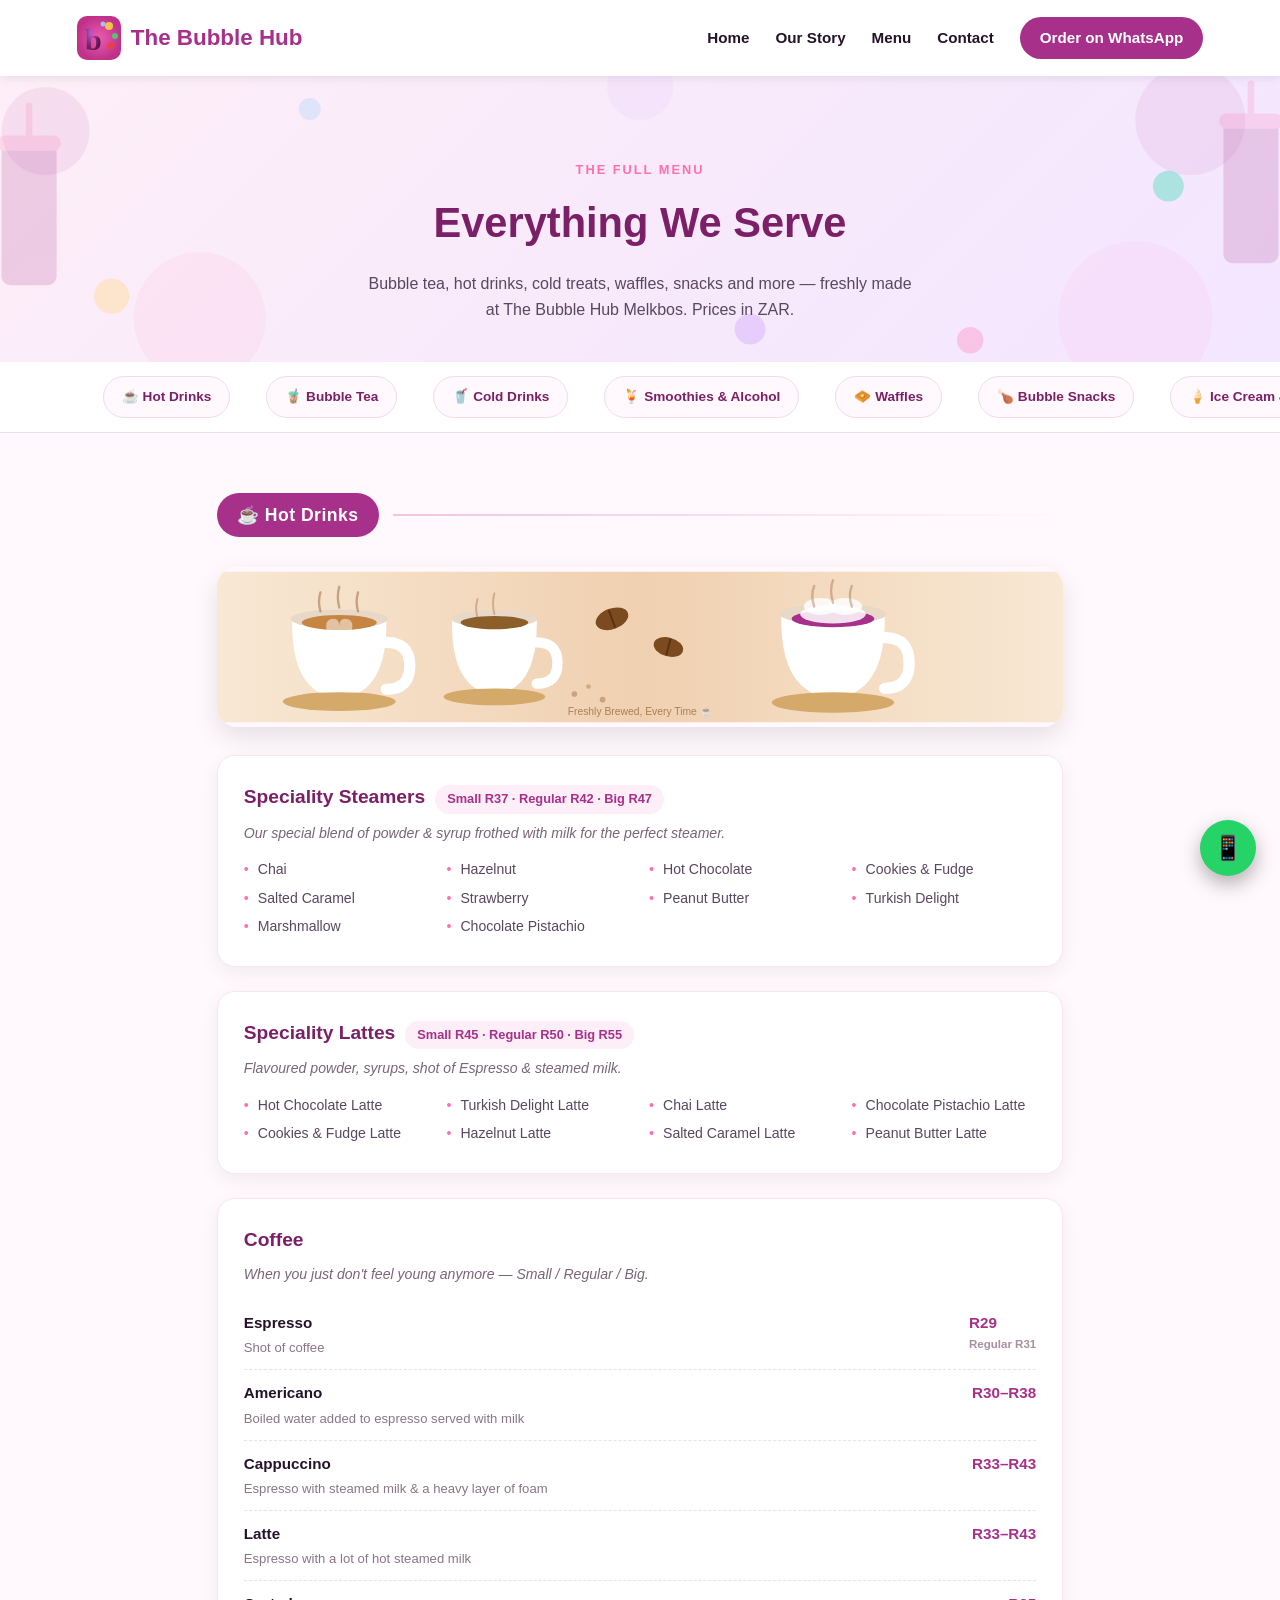
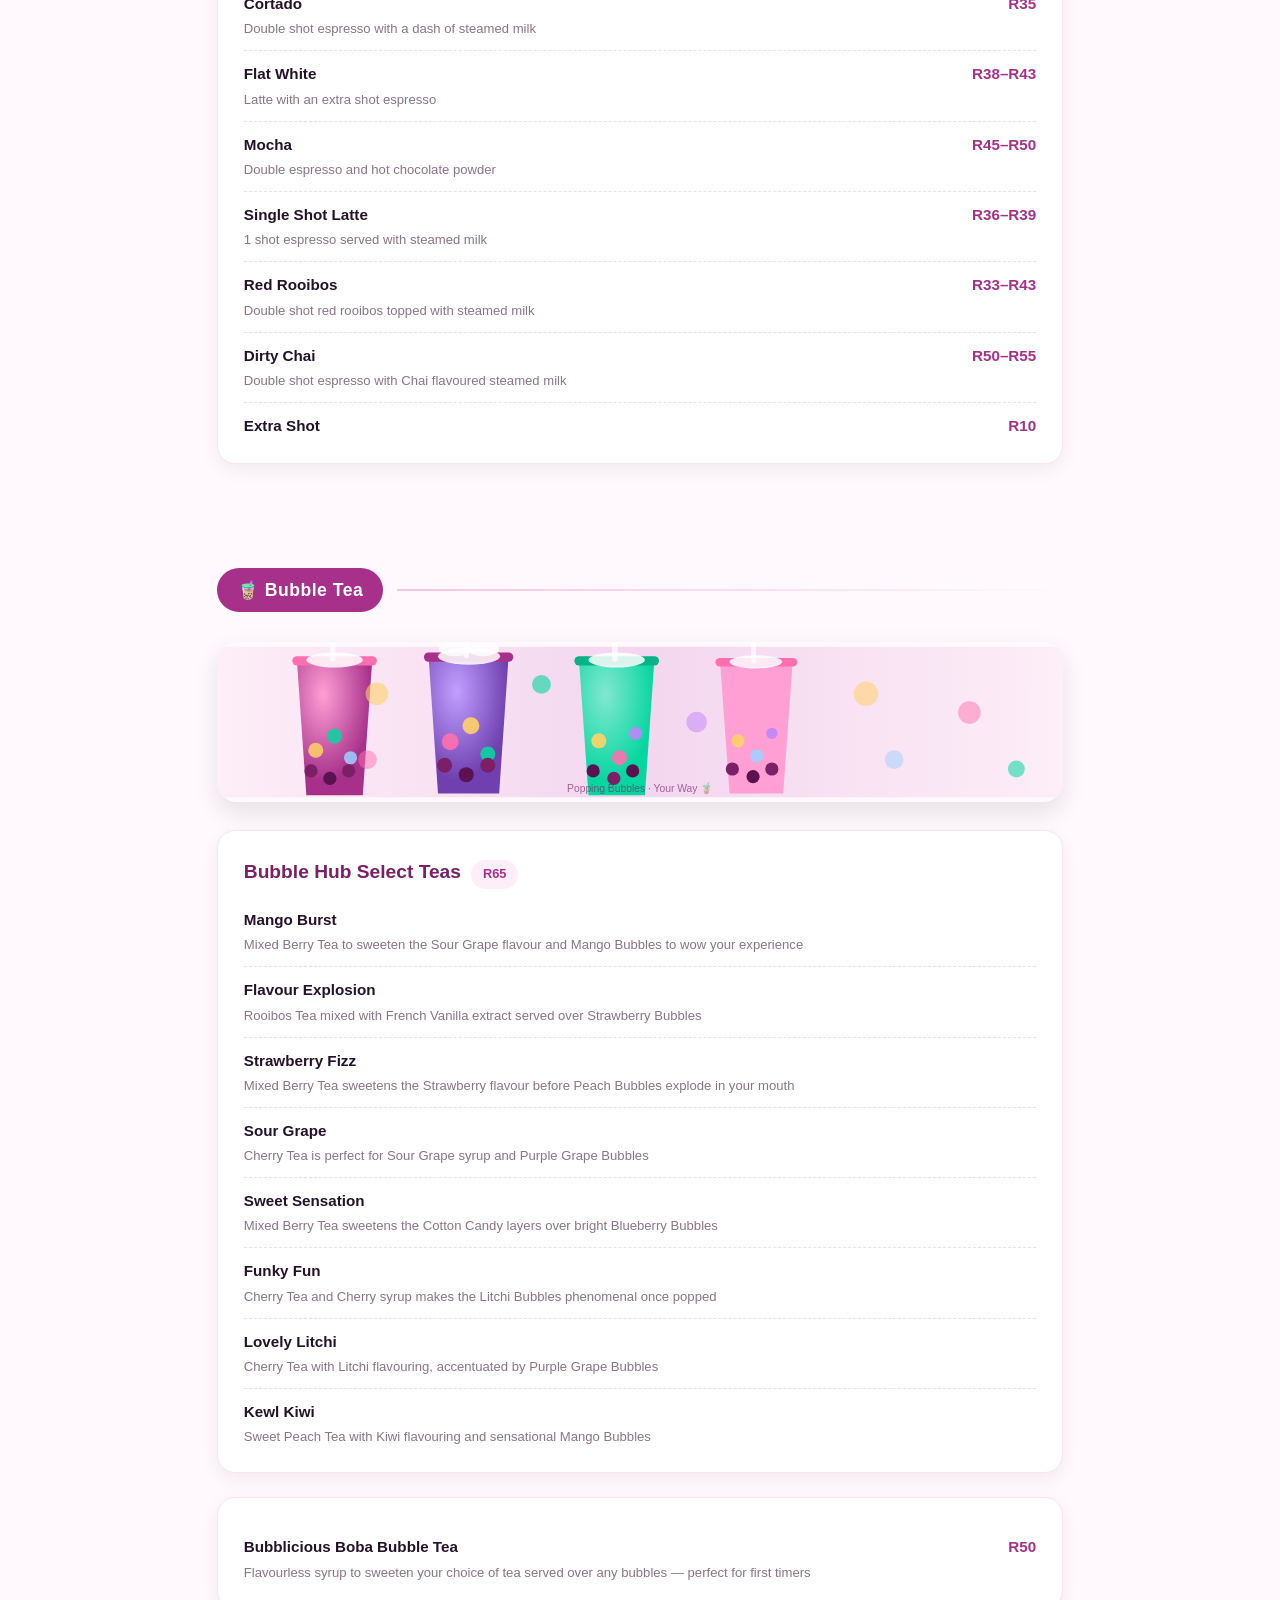
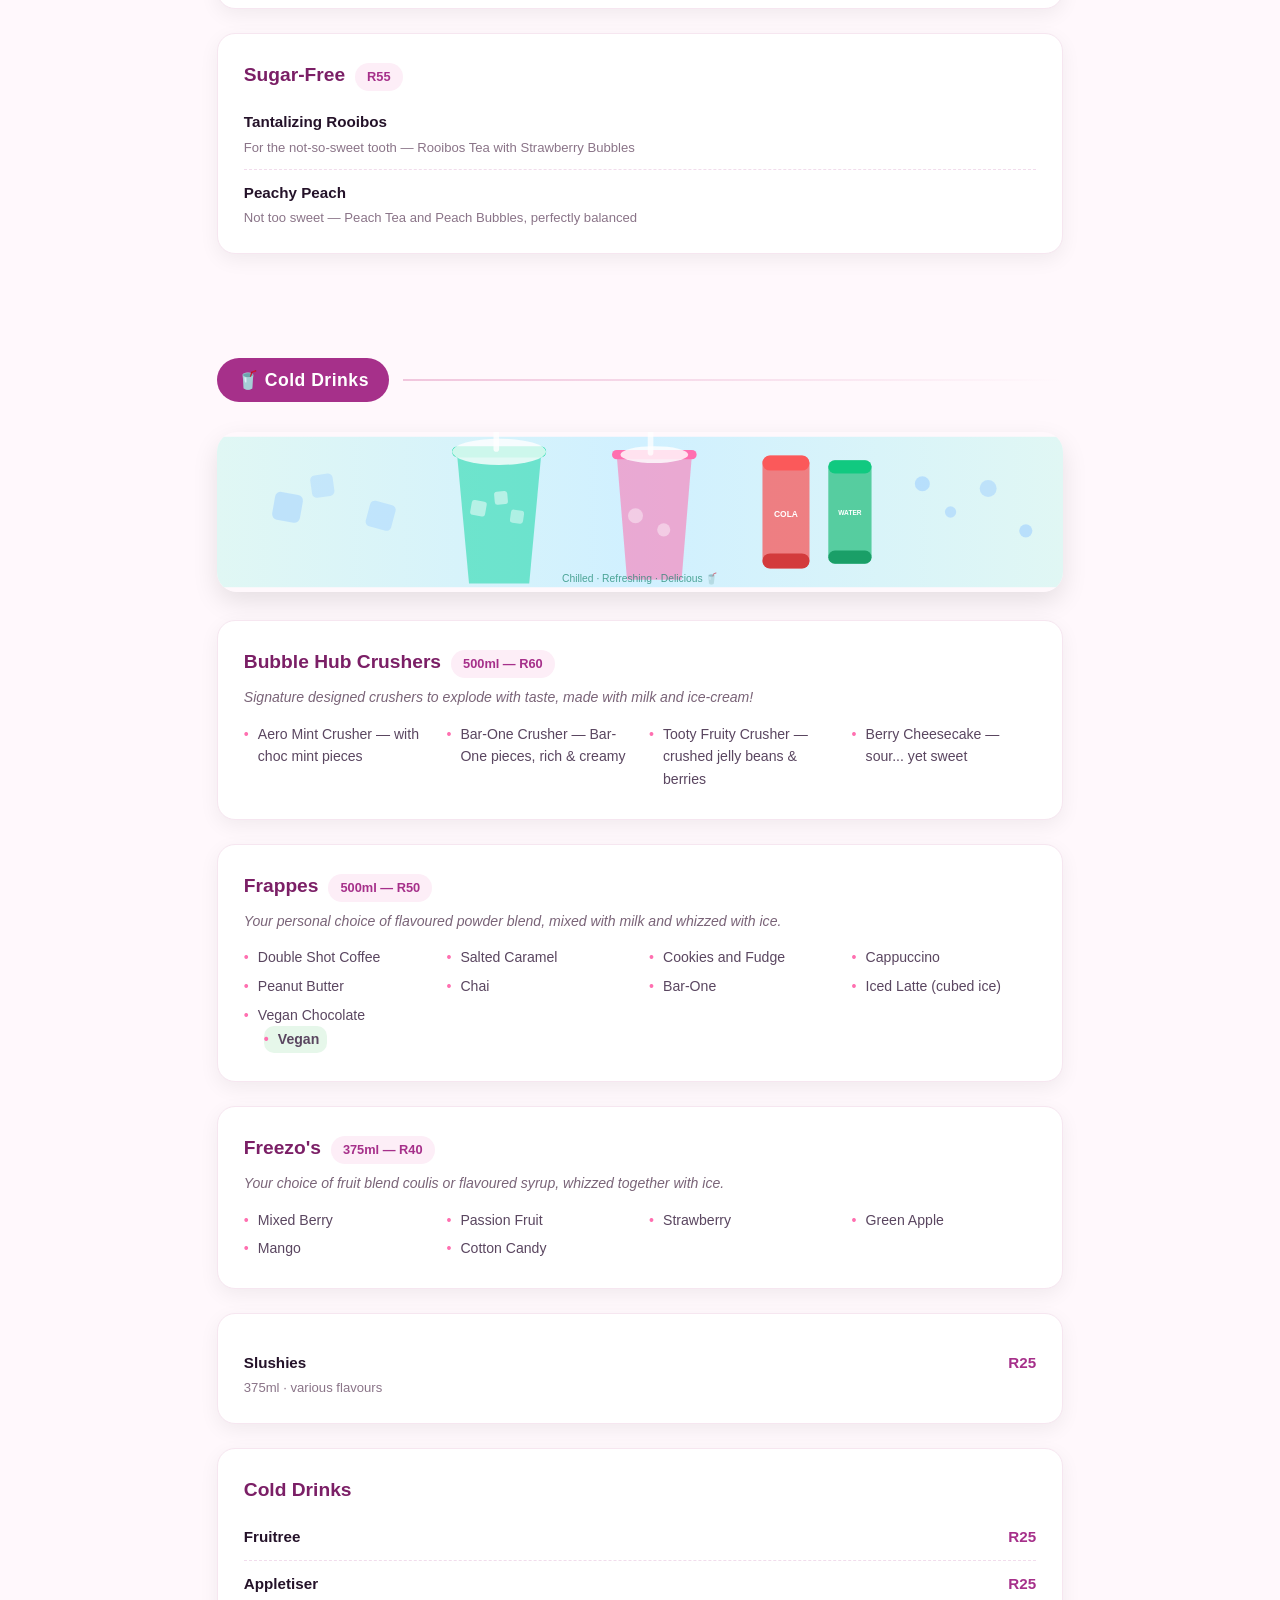
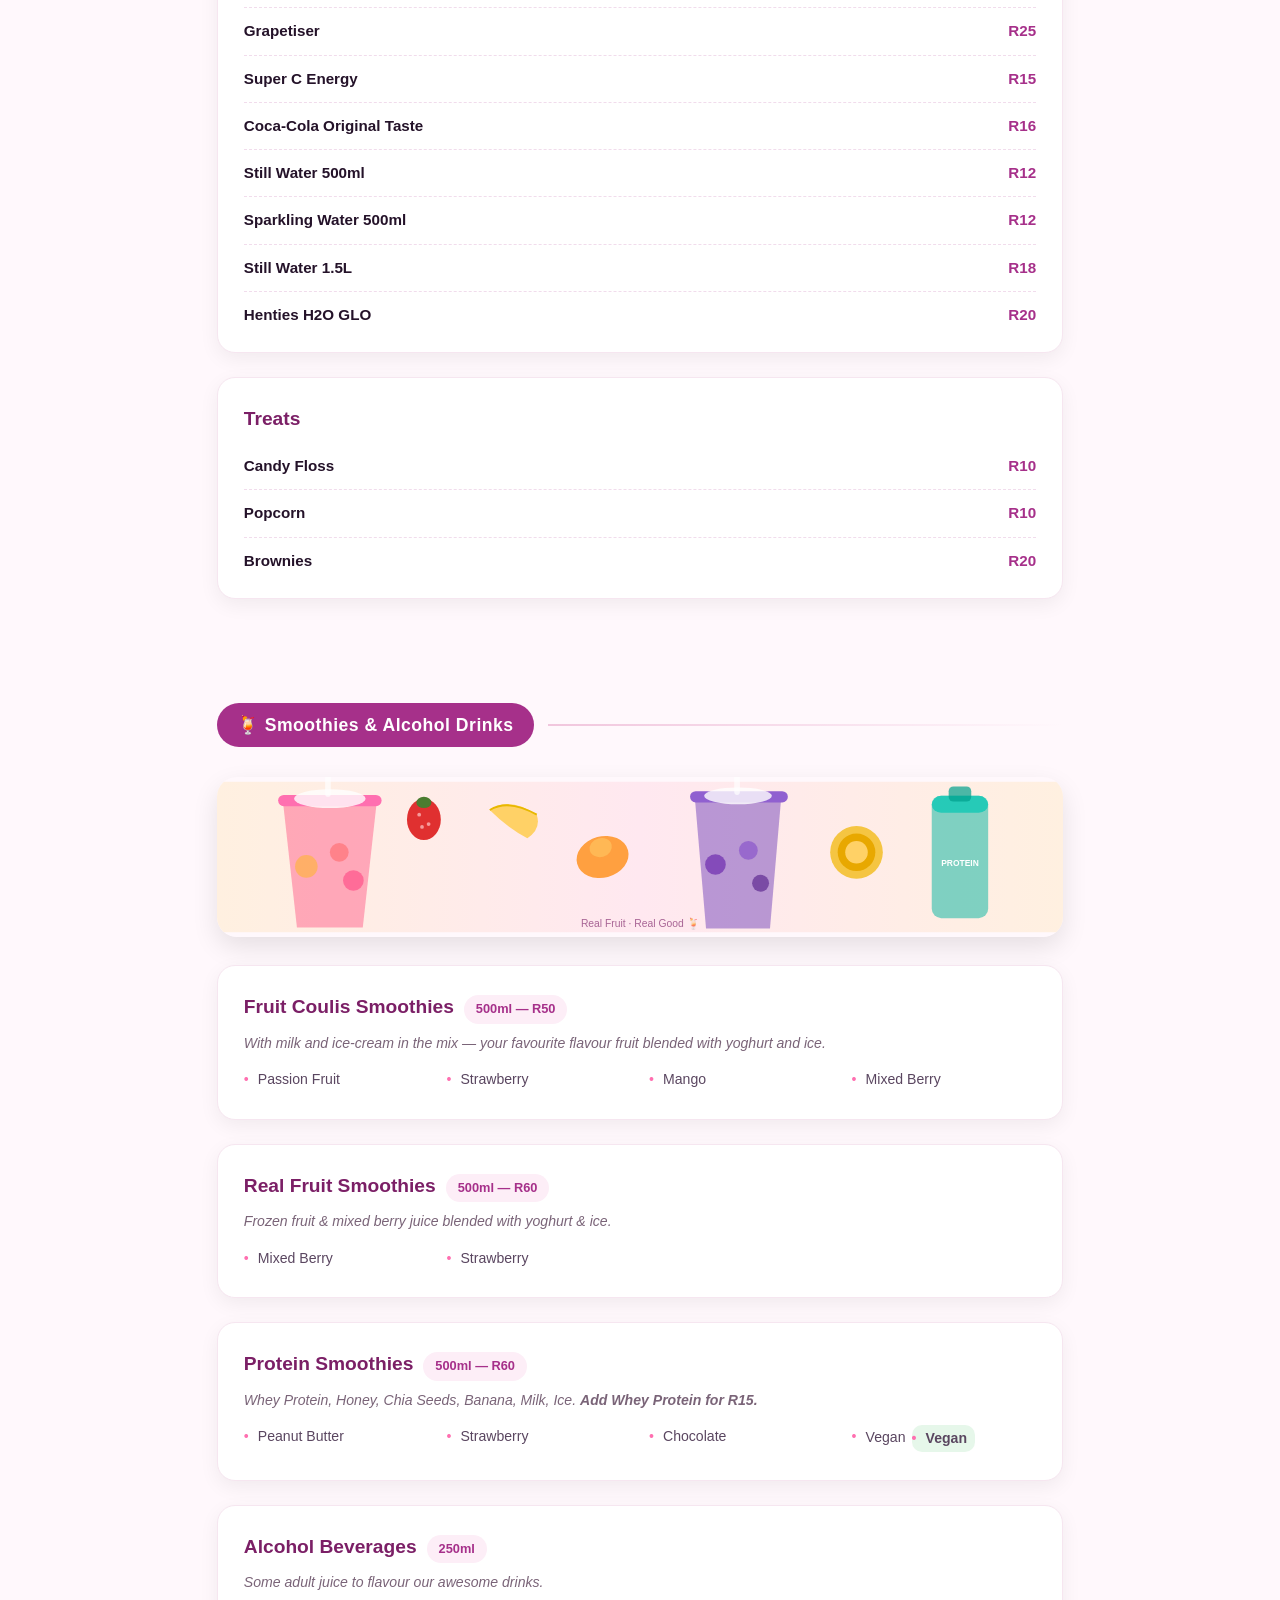
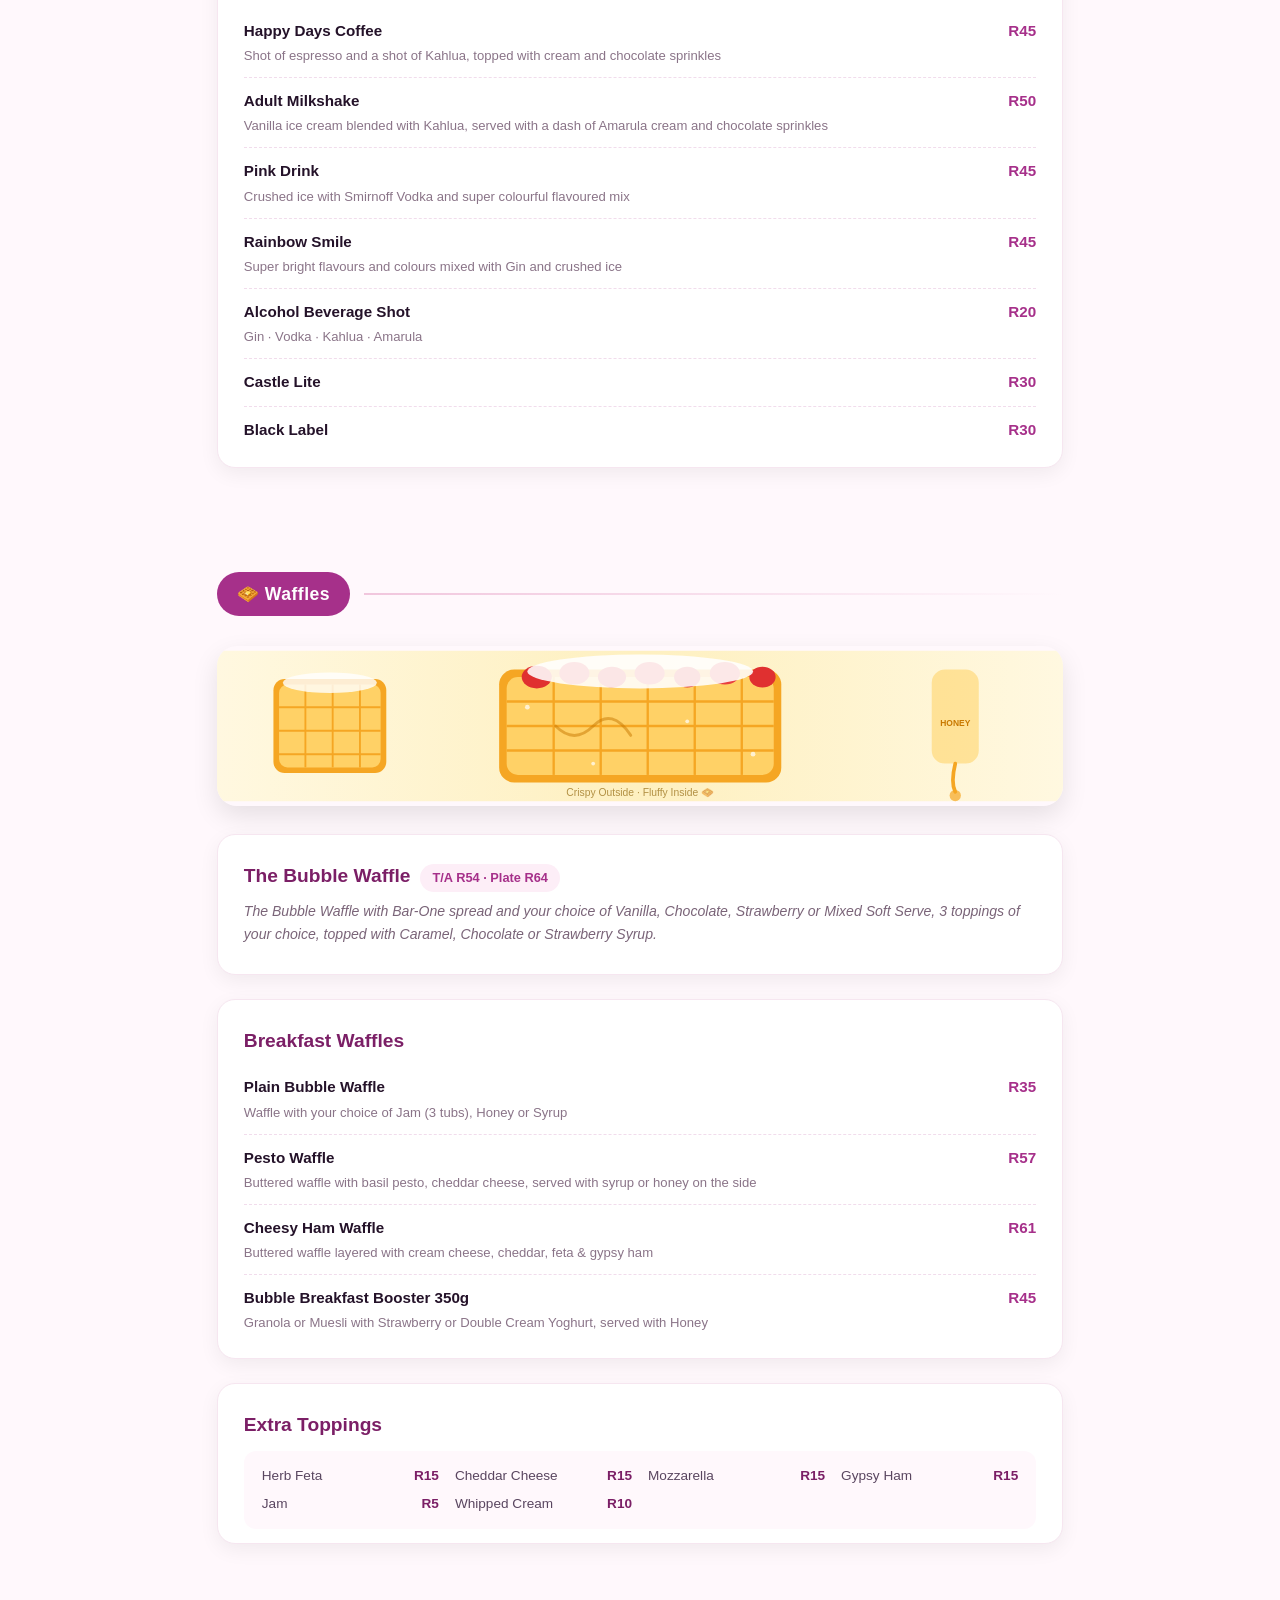
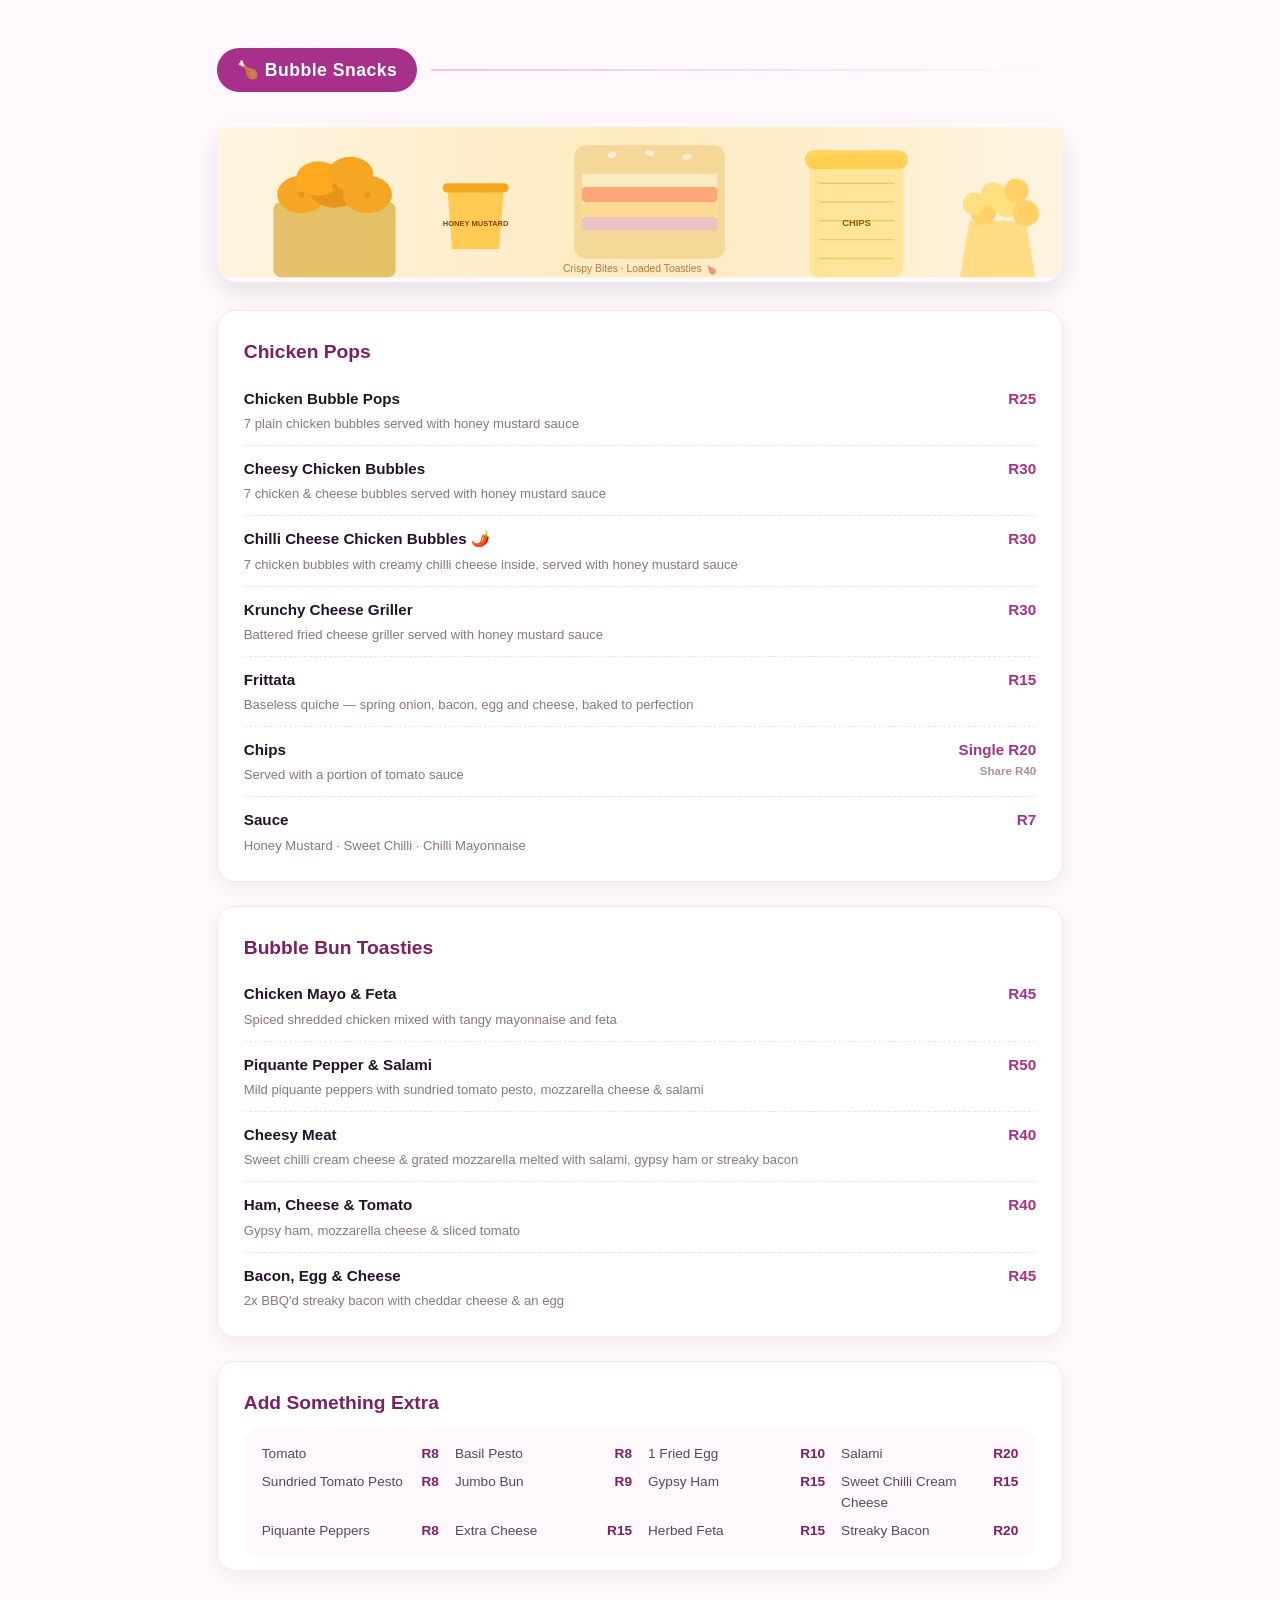
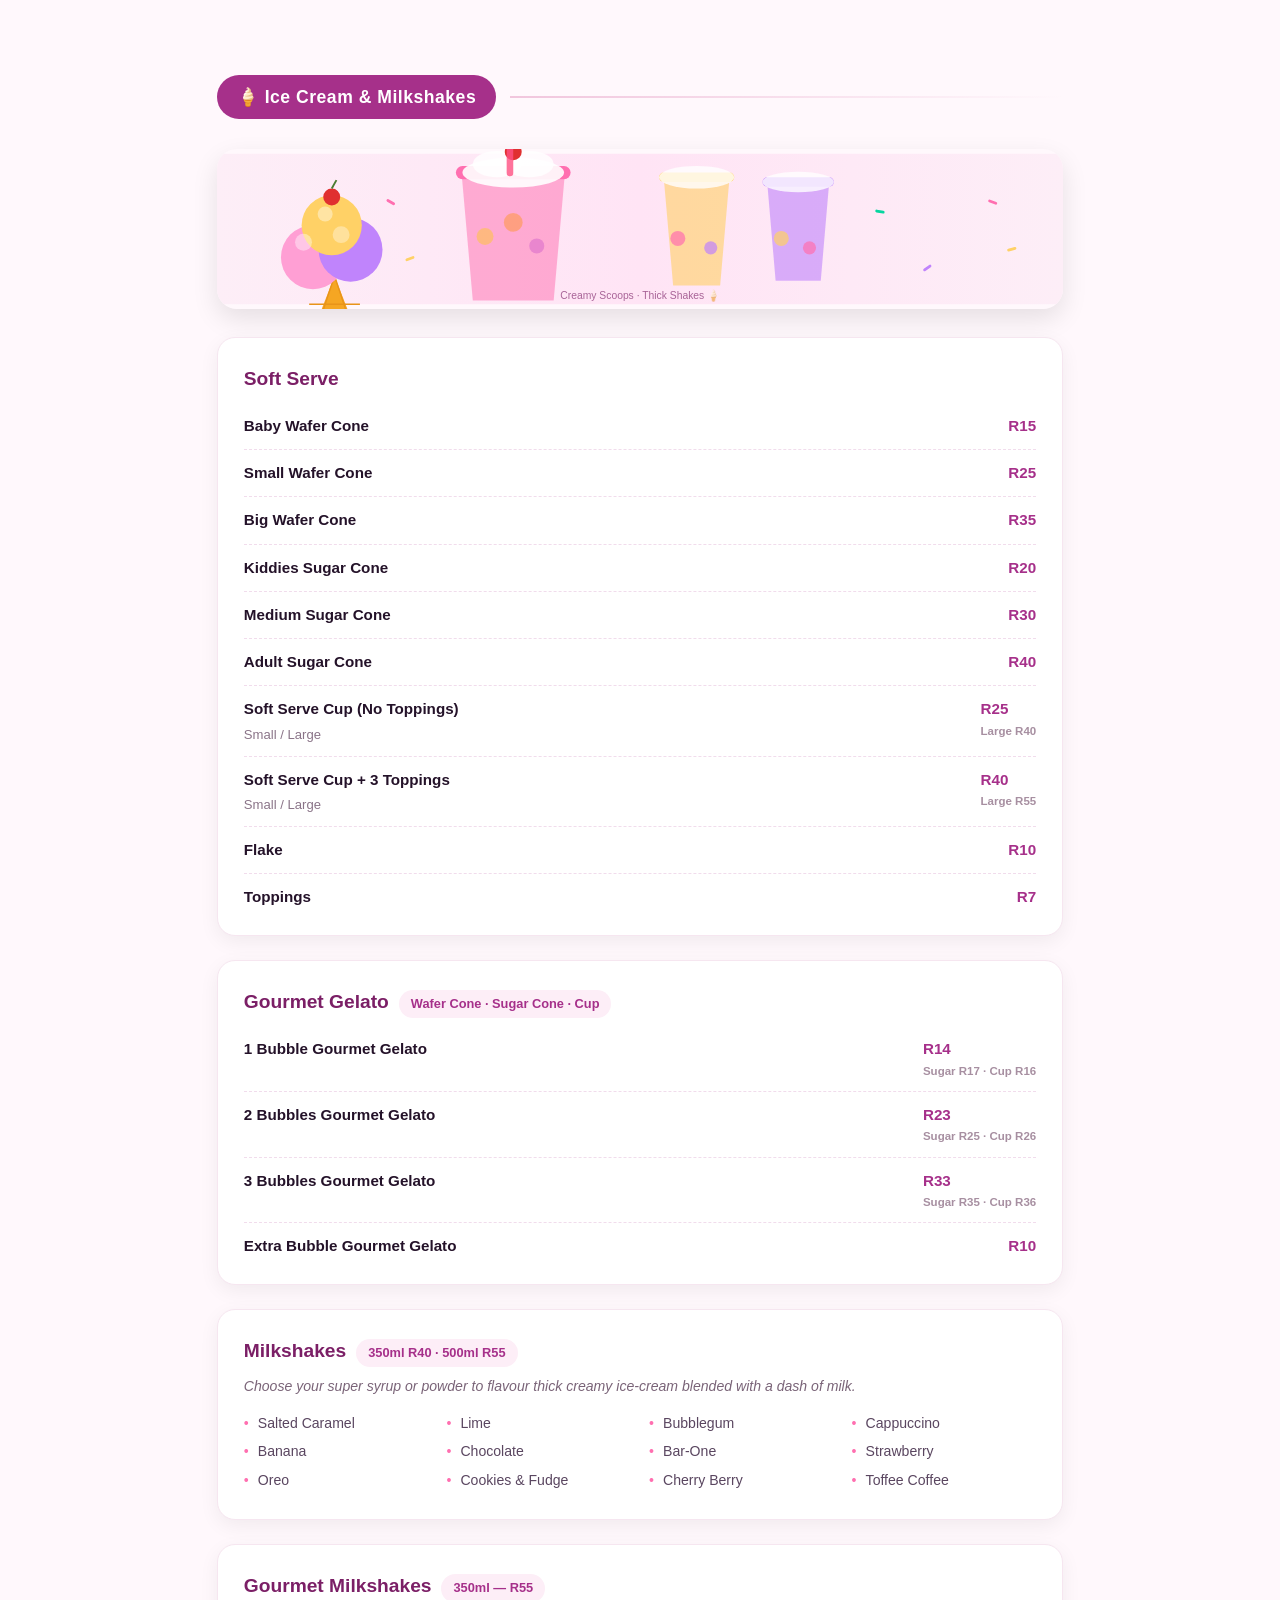
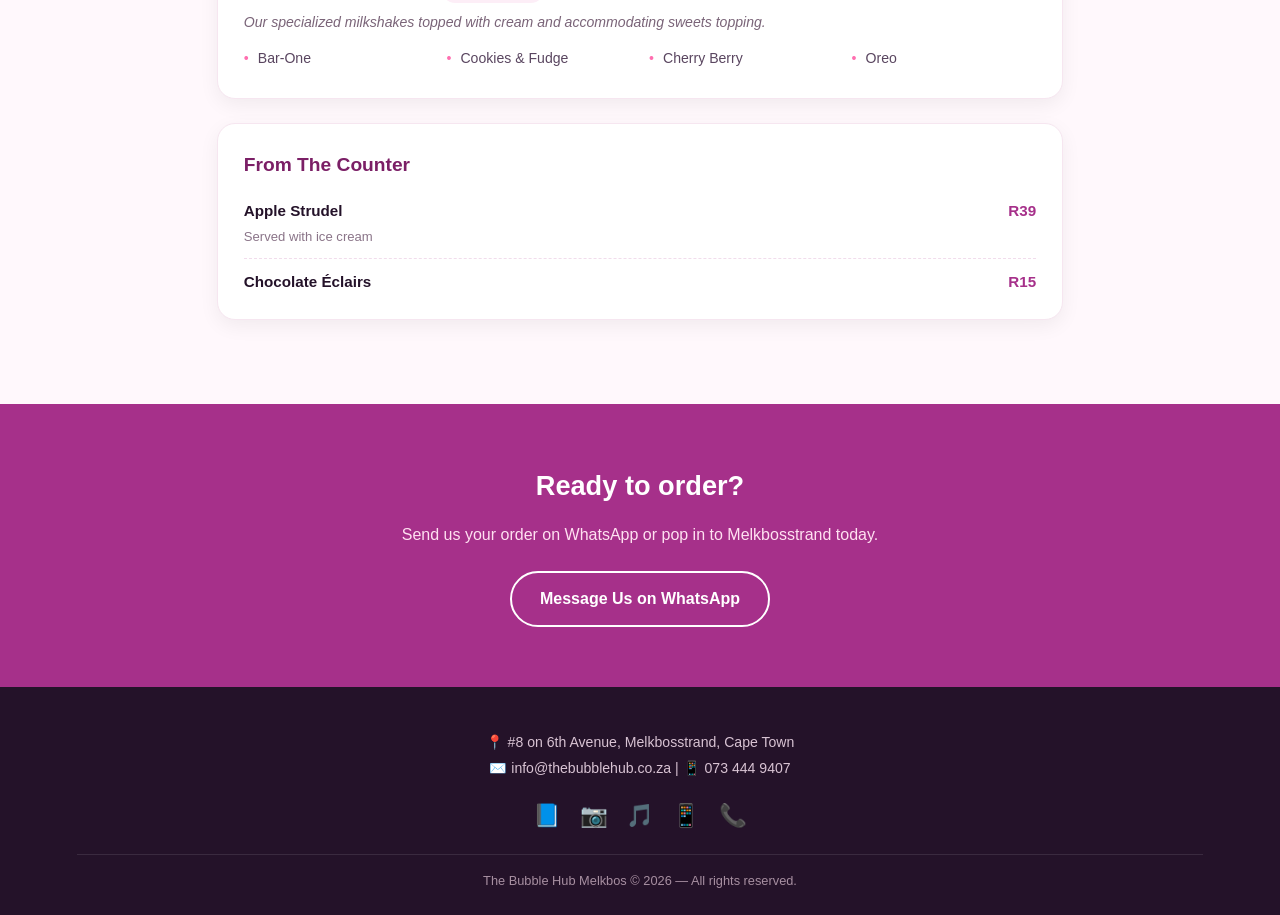
==== commit 23698176: "Update print statement from 'Hello' to 'Goodbye' Signed-off-by: Abdul Rahman <abdul7862626a@gmail.co" ====
--- a/menu.html
+++ b/menu.html
@@ -1281,5 +1281,3 @@
 
 </body>
 </html>
-HTMLEOF
-echo "menu.html written"
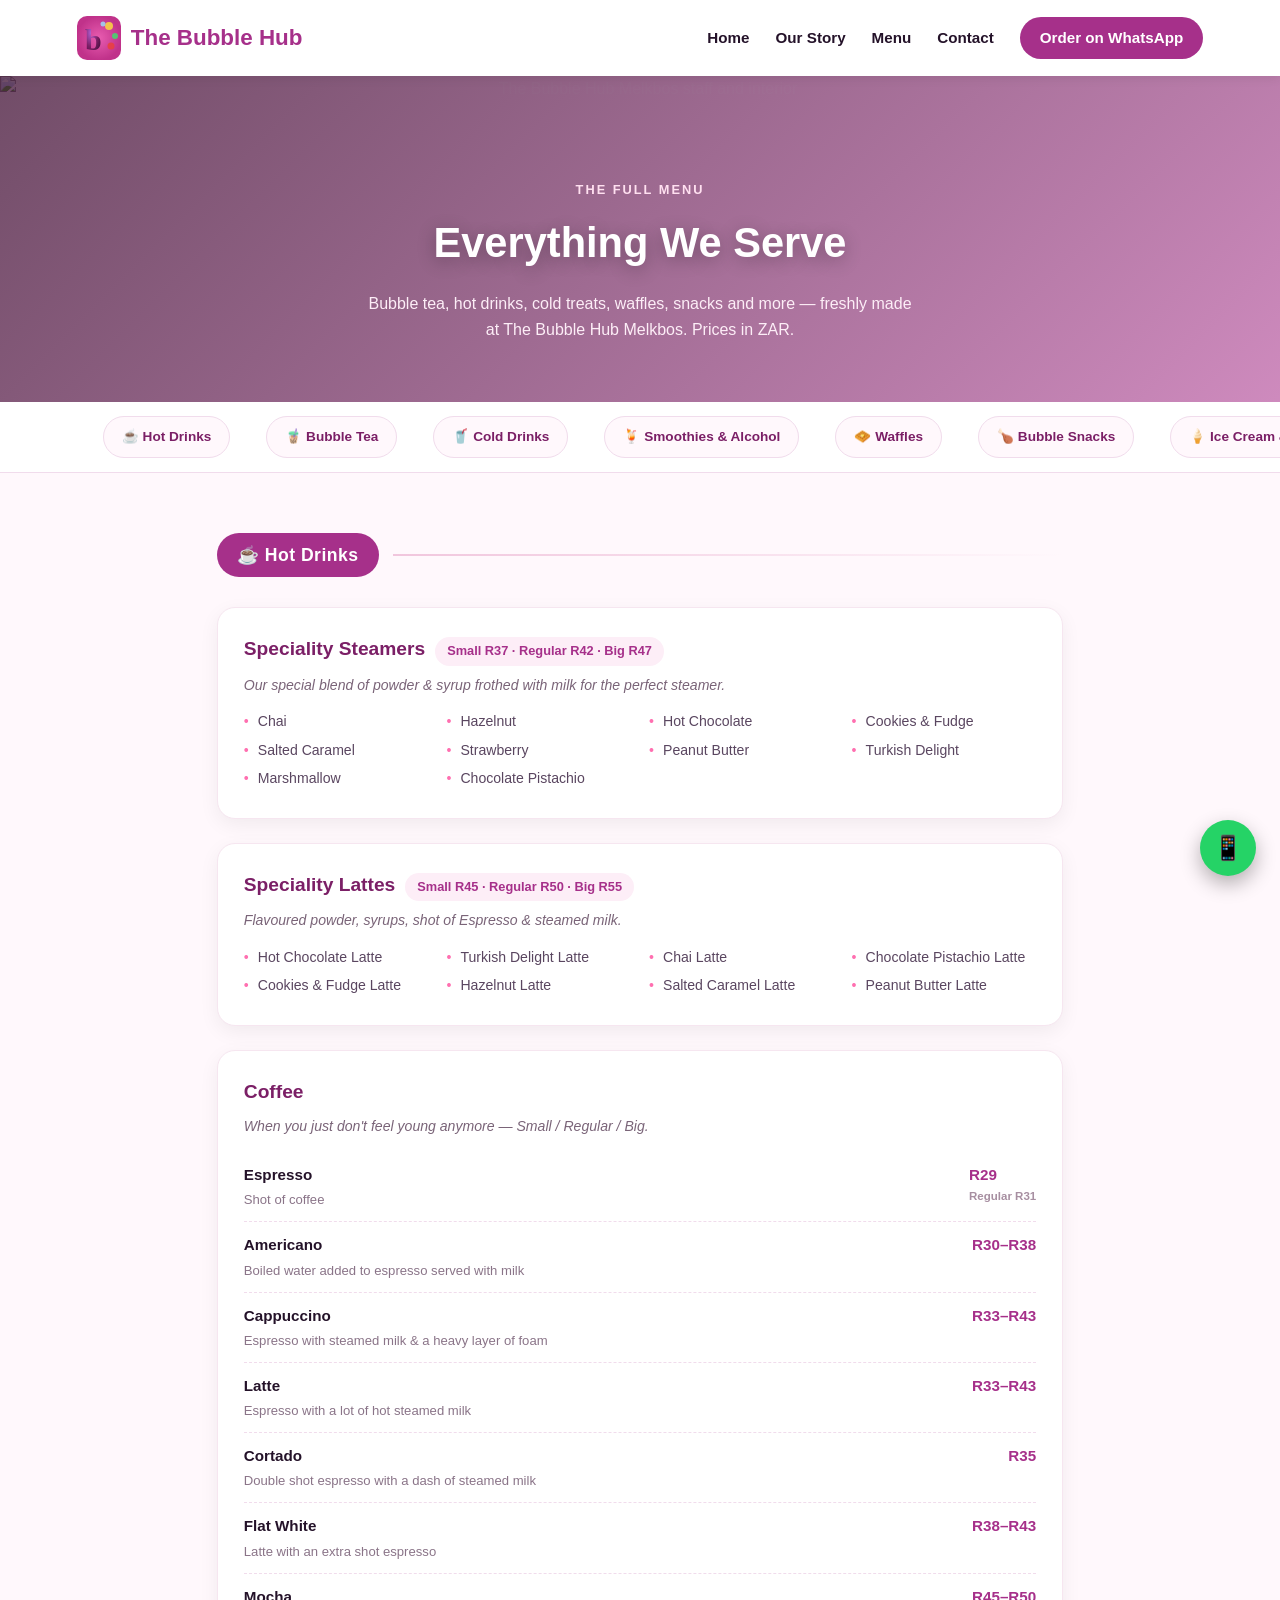
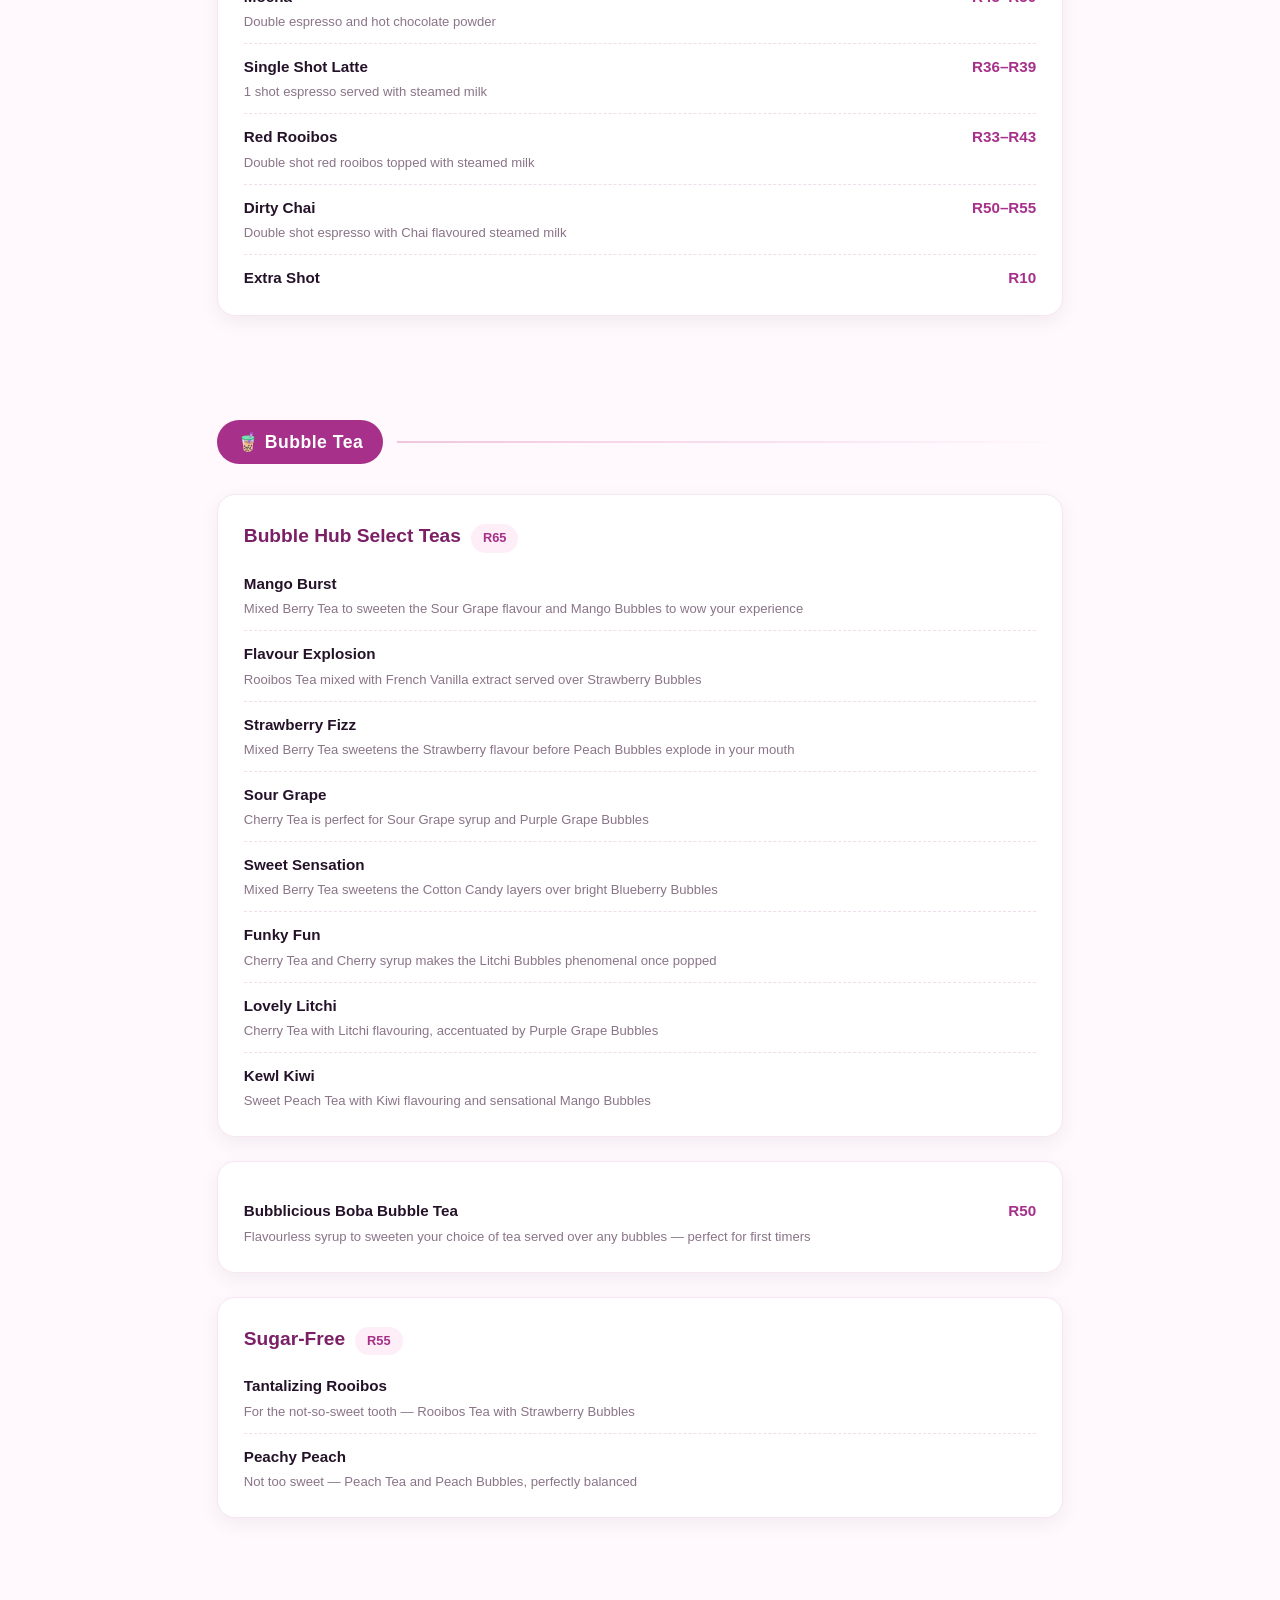
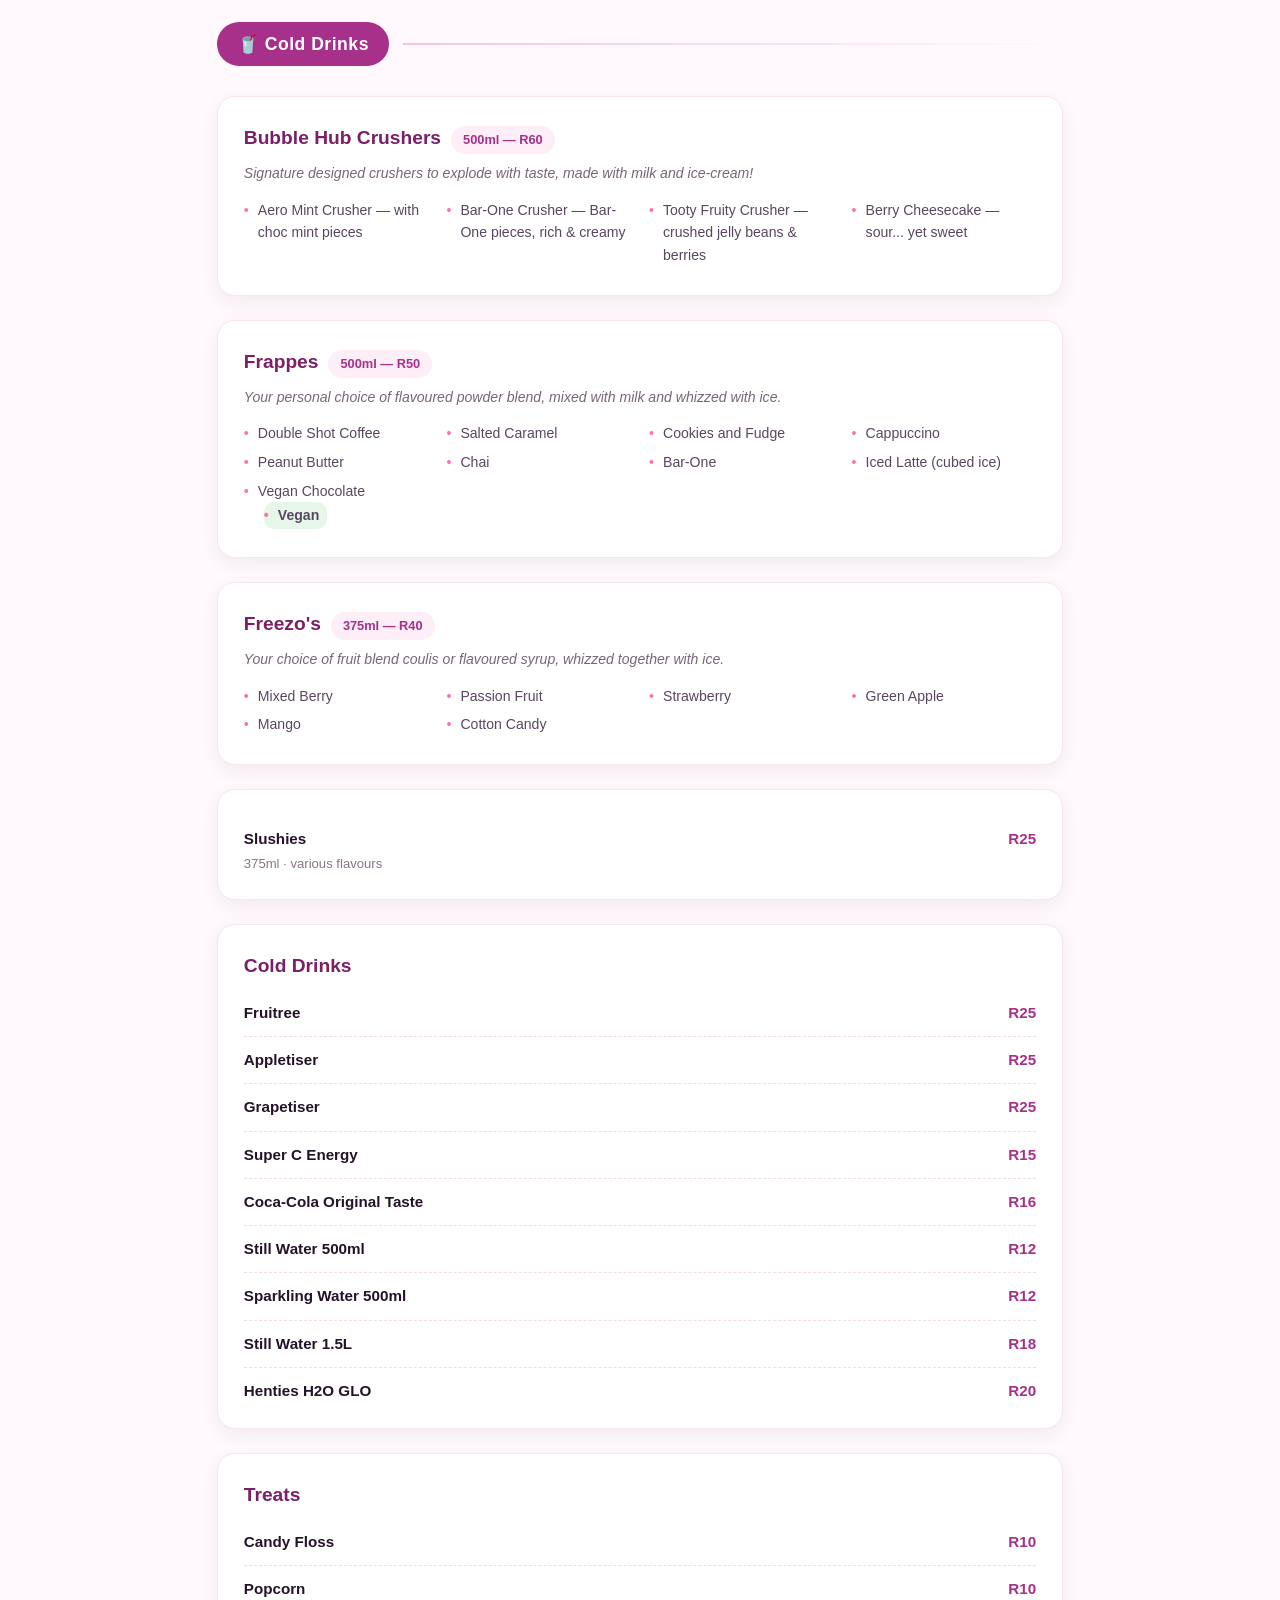
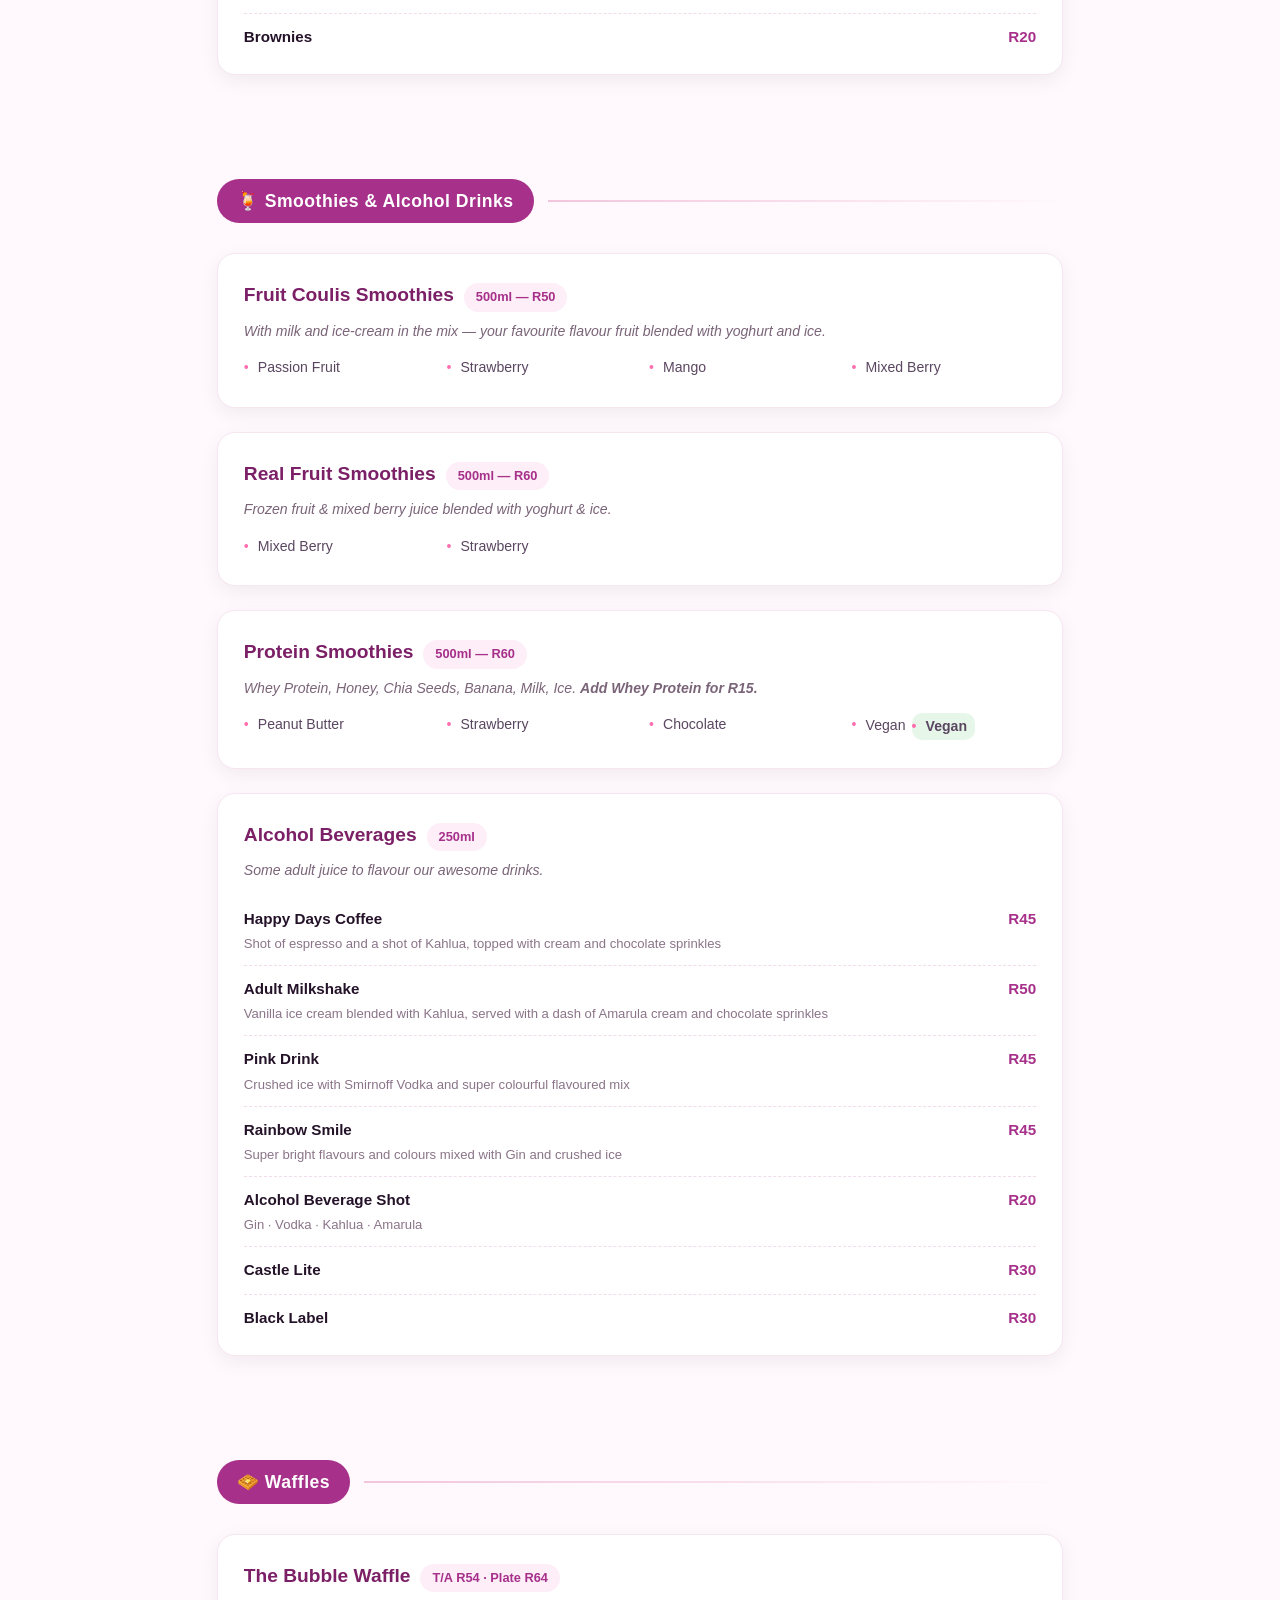
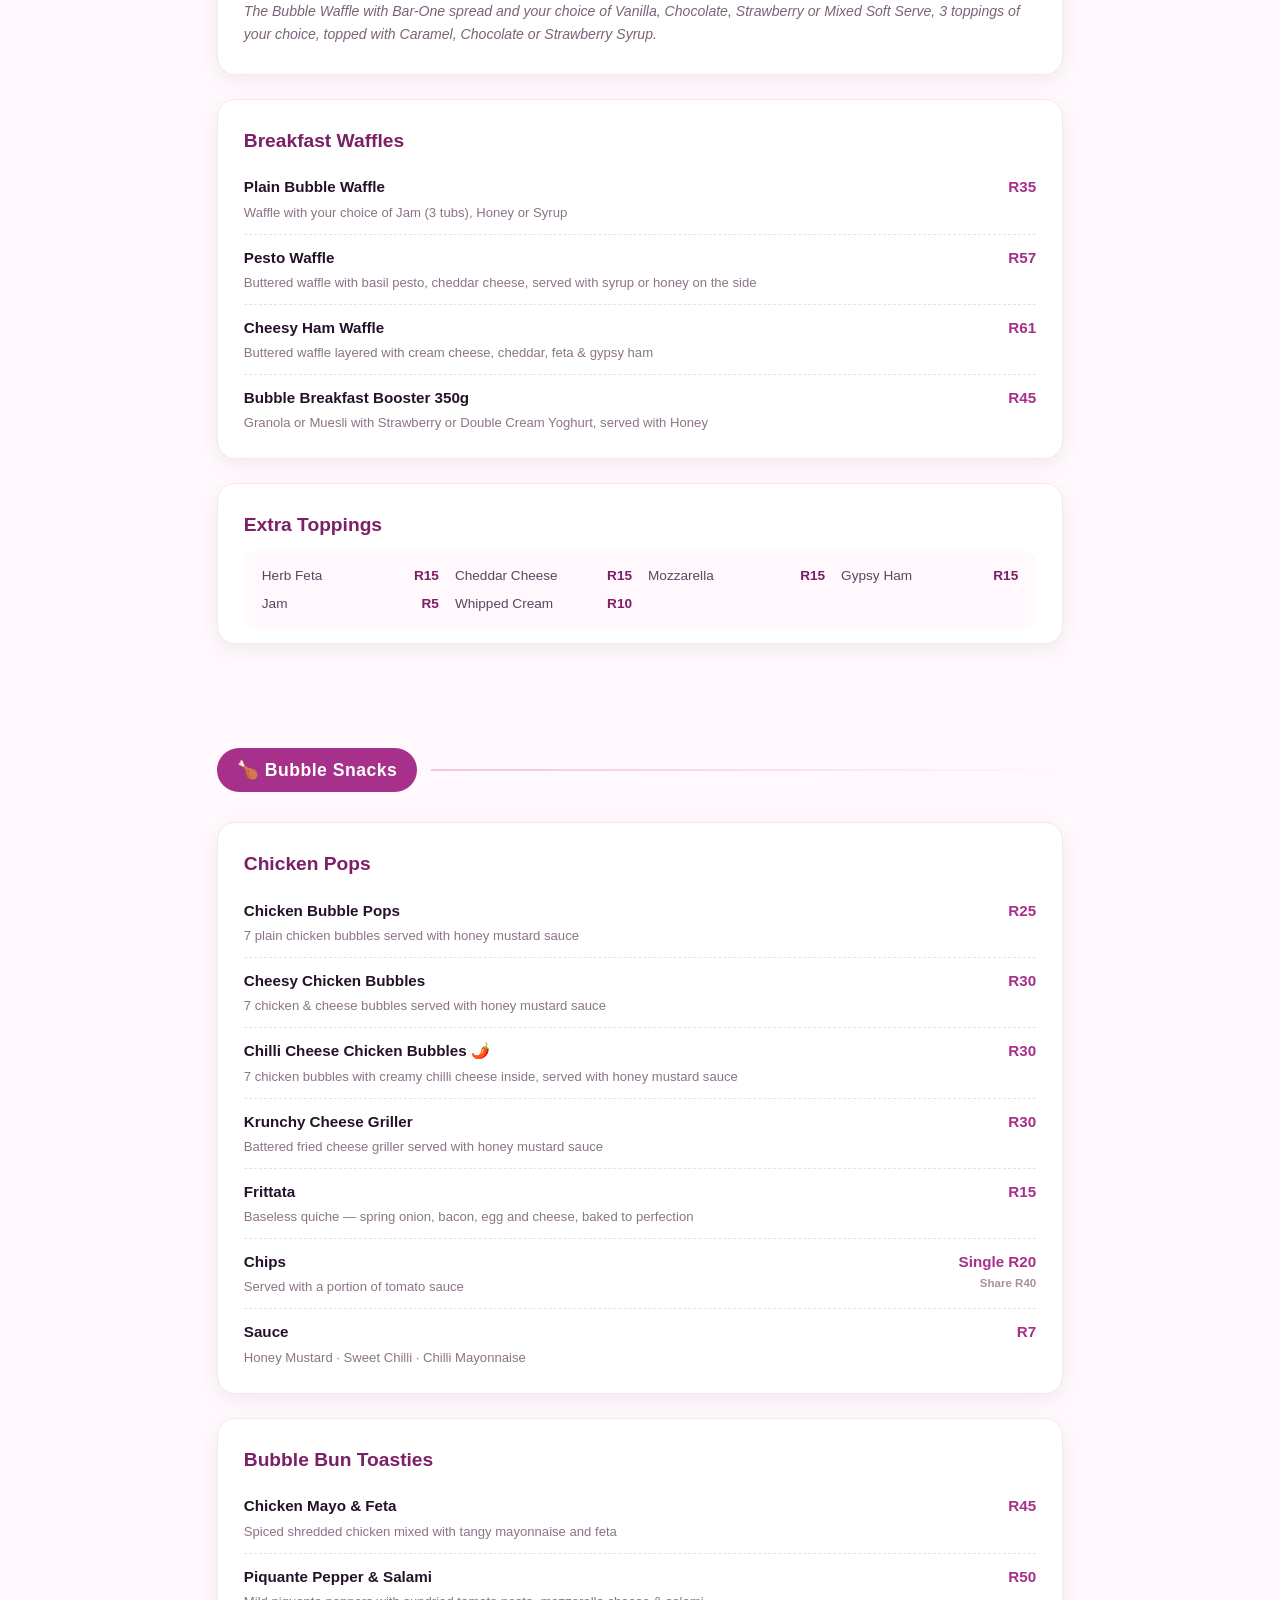
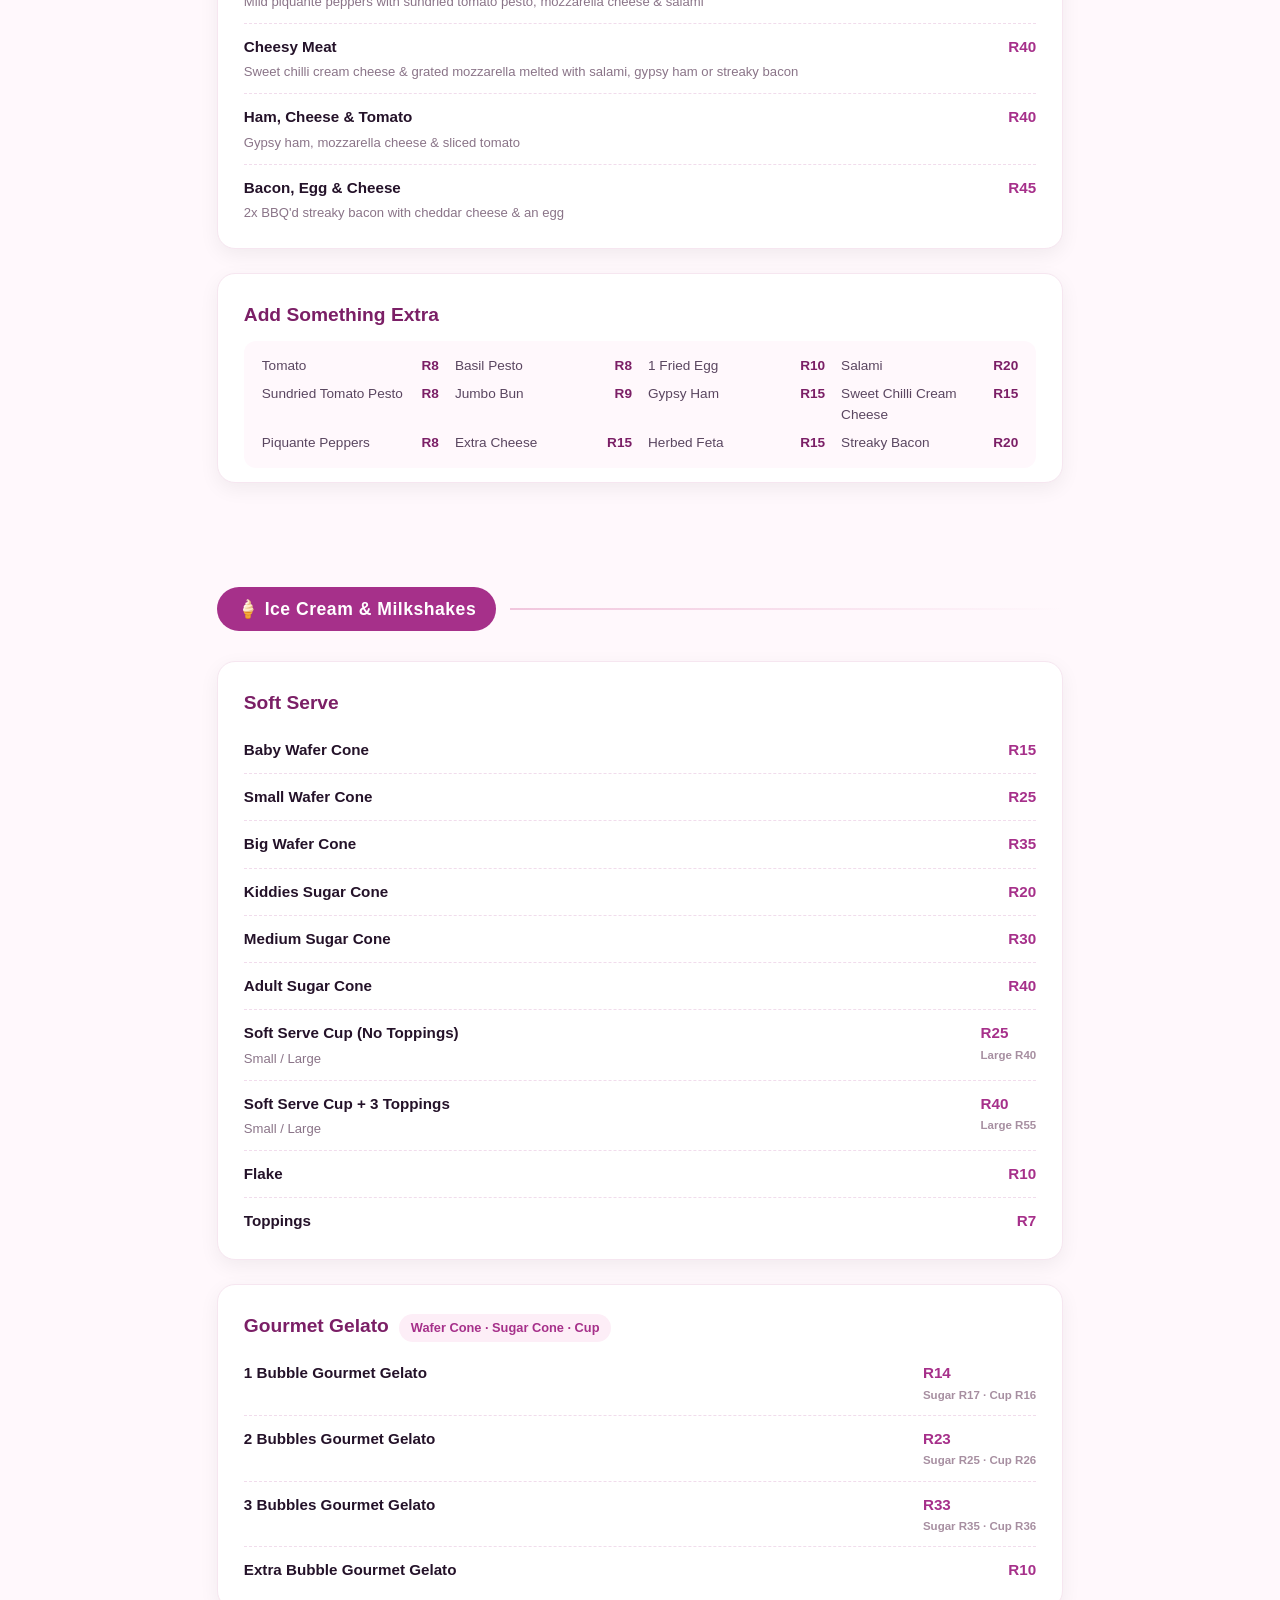
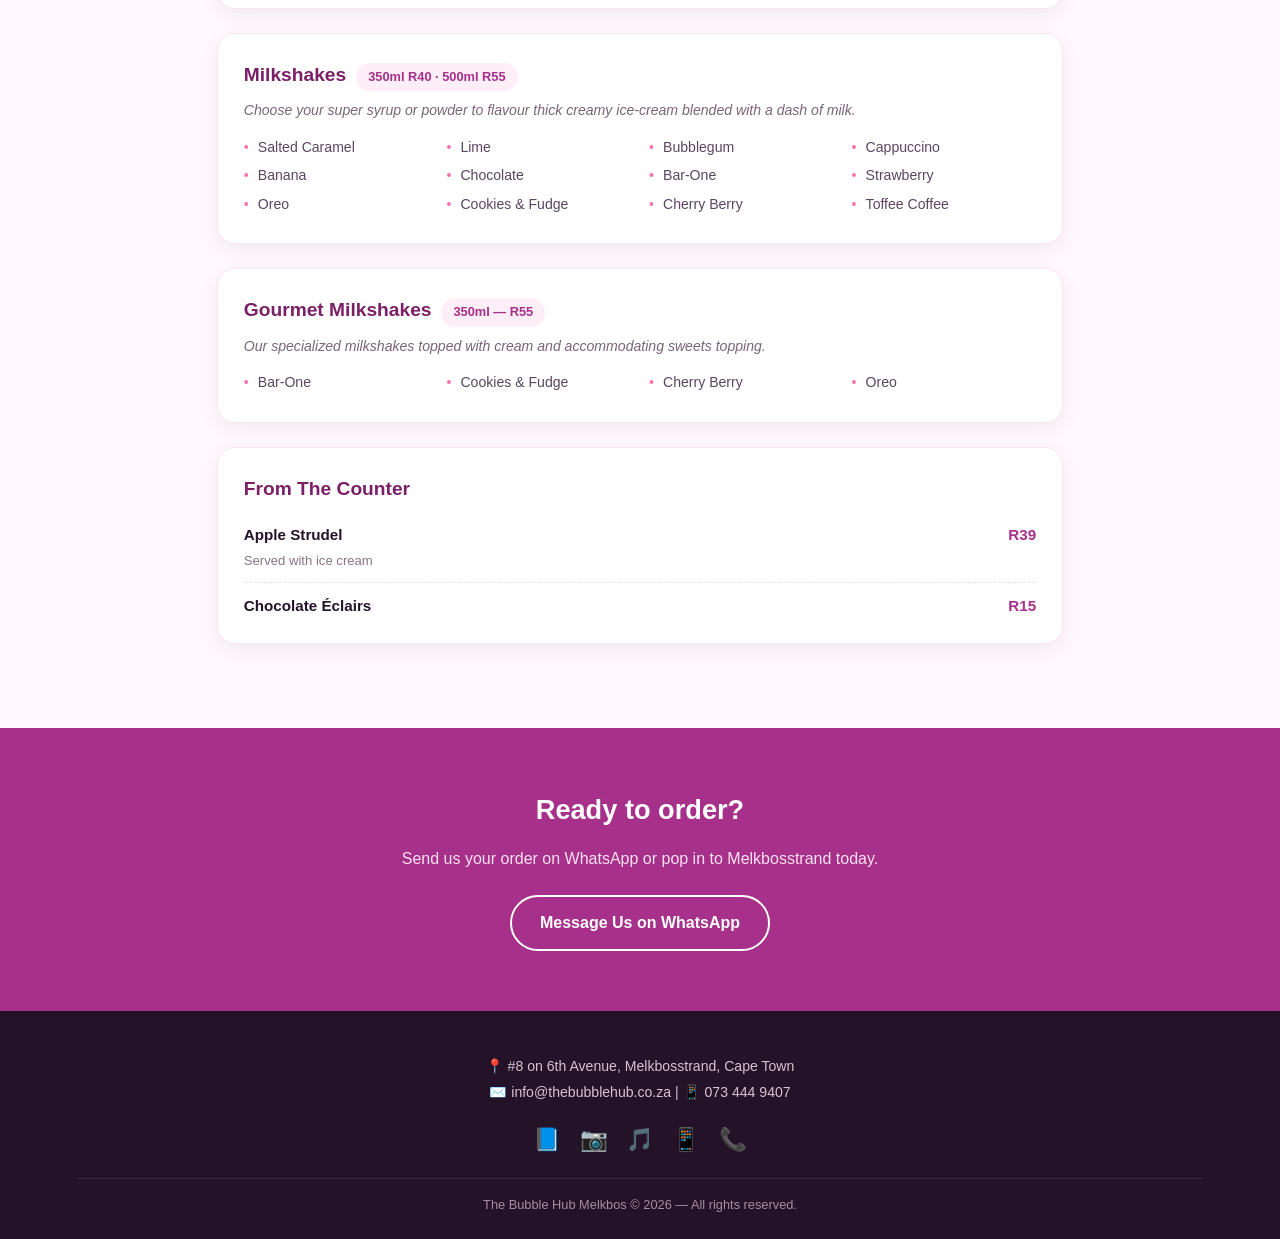
==== commit e306c738: "Update print statement from 'Hello' to 'Goodbye' Signed-off-by: Abdul Rahman <abdul7862626a@gmail.co" ====
--- a/menu.html
+++ b/menu.html
@@ -23,7 +23,6 @@
   }
   a{color:inherit;}
 
-  /* HEADER */
   header{
     display:flex;
     justify-content:space-between;
@@ -112,21 +111,29 @@
     .nav-cta{display:inline-block;margin-top:10px !important;}
   }
 
-  /* PAGE HERO — SVG background, no external URL */
+  /* PAGE HERO — real staff photo background */
   .page-hero{
     text-align:center;
-    padding:80px 6% 40px;
+    padding:100px 6% 60px;
     position:relative;
     overflow:hidden;
-    background:linear-gradient(135deg,#fdeef7,#f3e6ff);
-  }
-  .page-hero-bg{
-    position:absolute;inset:0;pointer-events:none;z-index:0;
-  }
-  .page-hero > *:not(.page-hero-bg){position:relative;z-index:1;}
+    color:#fff;
+  }
+  .page-hero-bg-img{
+    position:absolute;inset:0;
+    width:100%;height:100%;
+    object-fit:cover;
+    z-index:0;
+  }
+  .page-hero-overlay{
+    position:absolute;inset:0;
+    background:linear-gradient(135deg,rgba(58,10,46,0.72),rgba(166,48,138,0.55));
+    z-index:1;
+  }
+  .page-hero > *:not(.page-hero-bg-img):not(.page-hero-overlay){position:relative;z-index:2;}
   .page-hero span.tag{
     display:inline-block;
-    color:var(--accent);
+    color:#ffe0f0;
     font-weight:700;
     letter-spacing:2px;
     text-transform:uppercase;
@@ -135,17 +142,18 @@
   }
   .page-hero h1{
     font-size:clamp(1.8rem,4vw,2.6rem);
-    color:var(--primary-dark);
+    color:#fff;
     font-weight:800;
     margin-bottom:14px;
+    text-shadow:0 4px 18px rgba(0,0,0,0.3);
   }
   .page-hero p{
     max-width:560px;
     margin:0 auto;
-    color:#5a4660;
-  }
-
-  /* Section visual strip (SVG, replaces photos) */
+    color:#fdeef7;
+  }
+
+  /* Section visual strip (SVG) */
   .section-visual{
     width:100%;
     max-width:1000px;
@@ -388,35 +396,10 @@
   </nav>
 </header>
 
-<!-- MENU PAGE HERO — SVG background, no external image -->
+<!-- MENU PAGE HERO — real staff photo -->
 <section class="page-hero">
-  <div class="page-hero-bg">
-    <svg width="100%" height="100%" viewBox="0 0 1200 260" preserveAspectRatio="xMidYMid slice" xmlns="http://www.w3.org/2000/svg">
-      <!-- Decorative floating bubbles -->
-      <circle cx="60"   cy="50"  r="40" fill="rgba(166,48,138,0.08)"/>
-      <circle cx="200"  cy="220" r="60" fill="rgba(255,111,176,0.07)"/>
-      <circle cx="1100" cy="40"  r="50" fill="rgba(166,48,138,0.08)"/>
-      <circle cx="1050" cy="220" r="70" fill="rgba(255,111,176,0.06)"/>
-      <circle cx="600"  cy="10"  r="30" fill="rgba(192,132,252,0.07)"/>
-      <!-- Colourful accent dots -->
-      <circle cx="120"  cy="200" r="16" fill="#ffd166" opacity="0.3"/>
-      <circle cx="1080" cy="100" r="14" fill="#06d6a0" opacity="0.3"/>
-      <circle cx="900"  cy="240" r="12" fill="#ff6fb0" opacity="0.3"/>
-      <circle cx="300"  cy="30"  r="10" fill="#a0d0ff" opacity="0.3"/>
-      <circle cx="700"  cy="230" r="14" fill="#c084fc" opacity="0.28"/>
-      <!-- Mini bubble tea silhouettes on sides -->
-      <g transform="translate(20,60)" opacity="0.18">
-        <rect x="0" y="0" width="50" height="130" rx="8" fill="#a6308a"/>
-        <rect x="-4" y="-6" width="58" height="14" rx="7" fill="#ff6fb0"/>
-        <rect x="22" y="-36" width="6" height="40" rx="3" fill="#ff6fb0"/>
-      </g>
-      <g transform="translate(1130,40)" opacity="0.18">
-        <rect x="0" y="0" width="50" height="130" rx="8" fill="#a6308a"/>
-        <rect x="-4" y="-6" width="58" height="14" rx="7" fill="#ff6fb0"/>
-        <rect x="22" y="-36" width="6" height="40" rx="3" fill="#ff6fb0"/>
-      </g>
-    </svg>
-  </div>
+  <img class="page-hero-bg-img" src="images/menu-hero.jpg" alt="The Bubble Hub Melkbos staff and interior">
+  <div class="page-hero-overlay"></div>
   <span class="tag">The Full Menu</span>
   <h1>Everything We Serve</h1>
   <p>Bubble tea, hot drinks, cold treats, waffles, snacks and more — freshly made at The Bubble Hub Melkbos. Prices in ZAR.</p>
@@ -435,73 +418,6 @@
 <!-- HOT DRINKS -->
 <section class="menu-section" id="hot-drinks">
   <div class="menu-section-header"><span class="badge">☕ Hot Drinks</span><div class="line"></div></div>
-
-  <!-- SVG visual strip instead of external image -->
-  <div class="section-visual">
-    <svg viewBox="0 0 900 160" xmlns="http://www.w3.org/2000/svg">
-      <defs>
-        <linearGradient id="hotBg" x1="0%" y1="0%" x2="100%" y2="0%">
-          <stop offset="0%" stop-color="#f8e8d4"/>
-          <stop offset="50%" stop-color="#f0d0b0"/>
-          <stop offset="100%" stop-color="#f8e8d4"/>
-        </linearGradient>
-      </defs>
-      <rect width="900" height="160" fill="url(#hotBg)"/>
-      <!-- Multiple coffee cups -->
-      <g transform="translate(80,20)">
-        <path d="M0 30 Q-2 110 50 115 Q102 110 100 30 Z" fill="white"/>
-        <ellipse cx="50" cy="30" rx="52" ry="10" fill="#e8d8c8"/>
-        <ellipse cx="50" cy="34" rx="40" ry="8" fill="#c68642"/>
-        <path d="M100 55 Q125 55 125 80 Q125 105 100 105" stroke="white" stroke-width="12" fill="none" stroke-linecap="round"/>
-        <!-- Latte art -->
-        <path d="M36 38 Q36 30 44 30 Q50 30 50 38 Q50 30 56 30 Q64 30 64 38 Q64 46 50 54 Q36 46 36 38 Z" fill="rgba(255,255,255,0.5)"/>
-        <!-- Steam -->
-        <path d="M30 22 Q27 12 30 2"  stroke="rgba(150,100,60,0.5)" stroke-width="2.5" fill="none" stroke-linecap="round"/>
-        <path d="M50 18 Q47 6 50 -4"  stroke="rgba(150,100,60,0.5)" stroke-width="2.5" fill="none" stroke-linecap="round"/>
-        <path d="M70 22 Q67 12 70 2"  stroke="rgba(150,100,60,0.5)" stroke-width="2.5" fill="none" stroke-linecap="round"/>
-        <!-- Saucer -->
-        <ellipse cx="50" cy="118" rx="60" ry="10" fill="#d4a96a"/>
-      </g>
-      <!-- Second cup -->
-      <g transform="translate(250,25)">
-        <path d="M0 25 Q-2 100 45 106 Q92 100 90 25 Z" fill="white"/>
-        <ellipse cx="45" cy="25" rx="46" ry="9" fill="#e8d8c8"/>
-        <ellipse cx="45" cy="29" rx="36" ry="7" fill="#8b5e2a"/>
-        <path d="M90 50 Q112 50 112 72 Q112 94 90 94" stroke="white" stroke-width="11" fill="none" stroke-linecap="round"/>
-        <path d="M27 24 Q24 14 27 4" stroke="rgba(150,100,60,0.4)" stroke-width="2" fill="none" stroke-linecap="round"/>
-        <path d="M45 20 Q42 8 45 -2" stroke="rgba(150,100,60,0.4)" stroke-width="2" fill="none" stroke-linecap="round"/>
-        <ellipse cx="45" cy="108" rx="54" ry="9" fill="#d4a96a"/>
-      </g>
-      <!-- Coffee beans -->
-      <g transform="translate(420,50)">
-        <ellipse cx="0" cy="0" rx="18" ry="11" fill="#7b4a1e" transform="rotate(-20 0 0)"/>
-        <line x1="0" y1="-10" x2="0" y2="10" stroke="#5a3010" stroke-width="2" transform="rotate(-20 0 0)"/>
-      </g>
-      <g transform="translate(480,80)">
-        <ellipse cx="0" cy="0" rx="16" ry="10" fill="#7b4a1e" transform="rotate(15 0 0)"/>
-        <line x1="0" y1="-9" x2="0" y2="9" stroke="#5a3010" stroke-width="2" transform="rotate(15 0 0)"/>
-      </g>
-      <!-- Steamer cup right side -->
-      <g transform="translate(600,15)">
-        <path d="M0 30 Q-2 115 55 120 Q112 115 110 30 Z" fill="white"/>
-        <ellipse cx="55" cy="30" rx="57" ry="11" fill="#e8d8c8"/>
-        <ellipse cx="55" cy="35" rx="44" ry="9" fill="#a6308a"/>
-        <ellipse cx="55" cy="30" rx="35" ry="10" fill="rgba(255,255,255,0.85)"/>
-        <ellipse cx="42" cy="22" rx="18" ry="9" fill="rgba(255,255,255,0.8)"/>
-        <ellipse cx="68" cy="22" rx="18" ry="9" fill="rgba(255,255,255,0.8)"/>
-        <path d="M110 55 Q136 55 136 82 Q136 109 110 109" stroke="white" stroke-width="12" fill="none" stroke-linecap="round"/>
-        <path d="M35 22 Q31 10 35 0"  stroke="rgba(150,100,60,0.4)" stroke-width="2.5" fill="none" stroke-linecap="round"/>
-        <path d="M55 18 Q51 4 55 -6"  stroke="rgba(150,100,60,0.4)" stroke-width="2.5" fill="none" stroke-linecap="round"/>
-        <path d="M75 22 Q71 10 75 0"  stroke="rgba(150,100,60,0.4)" stroke-width="2.5" fill="none" stroke-linecap="round"/>
-        <ellipse cx="55" cy="124" rx="65" ry="11" fill="#d4a96a"/>
-      </g>
-      <!-- Cinnamon dots -->
-      <circle cx="380" cy="130" r="3" fill="#8b5e2a" opacity="0.4"/>
-      <circle cx="395" cy="122" r="2.5" fill="#8b5e2a" opacity="0.35"/>
-      <circle cx="410" cy="136" r="3" fill="#8b5e2a" opacity="0.4"/>
-      <text x="450" y="152" font-family="Poppins,sans-serif" font-size="11" fill="#7b4a1e" text-anchor="middle" opacity="0.6">Freshly Brewed, Every Time ☕</text>
-    </svg>
-  </div>
 
   <div class="subcat reveal">
     <div class="subcat-title">
@@ -551,95 +467,6 @@
 <section class="menu-section" id="bubble-tea">
   <div class="menu-section-header"><span class="badge">🧋 Bubble Tea</span><div class="line"></div></div>
 
-  <div class="section-visual">
-    <svg viewBox="0 0 900 160" xmlns="http://www.w3.org/2000/svg">
-      <defs>
-        <linearGradient id="btBg" x1="0%" y1="0%" x2="100%" y2="0%">
-          <stop offset="0%" stop-color="#fdeef7"/>
-          <stop offset="50%" stop-color="#f3d6ef"/>
-          <stop offset="100%" stop-color="#fdeef7"/>
-        </linearGradient>
-        <radialGradient id="cup1g" cx="35%" cy="25%" r="65%">
-          <stop offset="0%" stop-color="#ff9fd4"/>
-          <stop offset="100%" stop-color="#a6308a"/>
-        </radialGradient>
-        <radialGradient id="cup2g" cx="35%" cy="25%" r="65%">
-          <stop offset="0%" stop-color="#c0a0ff"/>
-          <stop offset="100%" stop-color="#7040b0"/>
-        </radialGradient>
-        <radialGradient id="cup3g" cx="35%" cy="25%" r="65%">
-          <stop offset="0%" stop-color="#80e8d0"/>
-          <stop offset="100%" stop-color="#06d6a0"/>
-        </radialGradient>
-      </defs>
-      <rect width="900" height="160" fill="url(#btBg)"/>
-      <!-- Cup 1 -->
-      <g transform="translate(80,10)">
-        <path d="M5 5 L15 148 L75 148 L85 5 Z" fill="url(#cup1g)"/>
-        <rect x="0" y="0" width="90" height="10" rx="5" fill="#ff6fb0"/>
-        <circle cx="25" cy="100" r="8" fill="#ffd166" opacity="0.85"/>
-        <circle cx="45" cy="85"  r="8" fill="#06d6a0" opacity="0.85"/>
-        <circle cx="62" cy="108" r="7" fill="#a0d0ff" opacity="0.85"/>
-        <circle cx="20" cy="122" r="7" fill="#7b1f66"/>
-        <circle cx="40" cy="130" r="7" fill="#5a1250"/>
-        <circle cx="60" cy="122" r="7" fill="#7b1f66"/>
-        <rect x="40" y="-28" width="6" height="34" rx="3" fill="rgba(255,255,255,0.7)"/>
-        <ellipse cx="45" cy="4" rx="30" ry="8" fill="rgba(255,255,255,0.85)"/>
-      </g>
-      <!-- Cup 2 -->
-      <g transform="translate(220,6)">
-        <path d="M5 5 L15 150 L80 150 L90 5 Z" fill="url(#cup2g)"/>
-        <rect x="0" y="0" width="95" height="10" rx="5" fill="#a6308a"/>
-        <circle cx="28" cy="95"  r="9" fill="#ff6fb0" opacity="0.9"/>
-        <circle cx="50" cy="78"  r="9" fill="#ffd166" opacity="0.9"/>
-        <circle cx="68" cy="108" r="8" fill="#06d6a0" opacity="0.9"/>
-        <circle cx="22" cy="120" r="8" fill="#7b1f66"/>
-        <circle cx="45" cy="130" r="8" fill="#5a1250"/>
-        <circle cx="68" cy="120" r="8" fill="#7b1f66"/>
-        <rect x="42" y="-34" width="6" height="40" rx="3" fill="rgba(255,255,255,0.75)"/>
-        <ellipse cx="48" cy="4" rx="33" ry="9" fill="rgba(255,255,255,0.85)"/>
-        <ellipse cx="33" cy="-4" rx="17" ry="8" fill="rgba(255,255,255,0.8)"/>
-        <ellipse cx="63" cy="-4" rx="17" ry="8" fill="rgba(255,255,255,0.8)"/>
-      </g>
-      <!-- Cup 3 -->
-      <g transform="translate(380,10)">
-        <path d="M5 5 L15 148 L75 148 L85 5 Z" fill="url(#cup3g)"/>
-        <rect x="0" y="0" width="90" height="10" rx="5" fill="#04b386"/>
-        <circle cx="26" cy="90"  r="8" fill="#ffd166" opacity="0.9"/>
-        <circle cx="48" cy="108" r="8" fill="#ff6fb0" opacity="0.9"/>
-        <circle cx="65" cy="82"  r="7" fill="#c084fc" opacity="0.9"/>
-        <circle cx="20" cy="122" r="7" fill="#5a1250"/>
-        <circle cx="42" cy="130" r="7" fill="#7b1f66"/>
-        <circle cx="62" cy="122" r="7" fill="#5a1250"/>
-        <rect x="40" y="-26" width="6" height="32" rx="3" fill="rgba(255,255,255,0.7)"/>
-        <ellipse cx="45" cy="4" rx="30" ry="8" fill="rgba(255,255,255,0.85)"/>
-      </g>
-      <!-- Cup 4 pink-orange -->
-      <g transform="translate(530,12)">
-        <path d="M5 5 L15 144 L72 144 L82 5 Z" fill="#ff9fd4"/>
-        <rect x="0" y="0" width="87" height="9" rx="4.5" fill="#ff6fb0"/>
-        <circle cx="24" cy="88"  r="7" fill="#ffd166" opacity="0.9"/>
-        <circle cx="44" cy="104" r="7" fill="#a0d0ff" opacity="0.9"/>
-        <circle cx="60" cy="80"  r="6" fill="#c084fc" opacity="0.9"/>
-        <circle cx="18" cy="118" r="7" fill="#7b1f66"/>
-        <circle cx="40" cy="126" r="7" fill="#5a1250"/>
-        <circle cx="60" cy="118" r="7" fill="#7b1f66"/>
-        <rect x="38" y="-24" width="5" height="30" rx="2.5" fill="rgba(255,255,255,0.7)"/>
-        <ellipse cx="43" cy="4" rx="28" ry="7" fill="rgba(255,255,255,0.85)"/>
-      </g>
-      <!-- Floating coloured bubbles between cups -->
-      <circle cx="170" cy="50"  r="12" fill="#ffd166" opacity="0.6"/>
-      <circle cx="160" cy="120" r="10" fill="#ff6fb0" opacity="0.5"/>
-      <circle cx="345" cy="40"  r="10" fill="#06d6a0" opacity="0.6"/>
-      <circle cx="510" cy="80"  r="11" fill="#c084fc" opacity="0.5"/>
-      <circle cx="690" cy="50"  r="13" fill="#ffd166" opacity="0.55"/>
-      <circle cx="720" cy="120" r="10" fill="#a0d0ff" opacity="0.5"/>
-      <circle cx="800" cy="70"  r="12" fill="#ff6fb0" opacity="0.5"/>
-      <circle cx="850" cy="130" r="9"  fill="#06d6a0" opacity="0.55"/>
-      <text x="450" y="154" font-family="Poppins,sans-serif" font-size="11" fill="#7b1f66" text-anchor="middle" opacity="0.65">Popping Bubbles · Your Way 🧋</text>
-    </svg>
-  </div>
-
   <div class="subcat reveal">
     <div class="subcat-title"><h3>Bubble Hub Select Teas</h3><span class="price-tag">R65</span></div>
     <div class="item-row"><span class="item-name">Mango Burst<span class="item-note">Mixed Berry Tea to sweeten the Sour Grape flavour and Mango Bubbles to wow your experience</span></span></div>
@@ -666,62 +493,6 @@
 <!-- COLD DRINKS -->
 <section class="menu-section" id="cold-drinks">
   <div class="menu-section-header"><span class="badge">🥤 Cold Drinks</span><div class="line"></div></div>
-
-  <div class="section-visual">
-    <svg viewBox="0 0 900 160" xmlns="http://www.w3.org/2000/svg">
-      <defs>
-        <linearGradient id="coldBg" x1="0%" y1="0%" x2="100%" y2="0%">
-          <stop offset="0%" stop-color="#e0f7f4"/>
-          <stop offset="50%" stop-color="#d0f0ff"/>
-          <stop offset="100%" stop-color="#e0f7f4"/>
-        </linearGradient>
-      </defs>
-      <rect width="900" height="160" fill="url(#coldBg)"/>
-      <!-- Ice cubes scattered -->
-      <rect x="60"  y="60"  width="30" height="30" rx="6" fill="rgba(160,208,255,0.5)" transform="rotate(10 75 75)"/>
-      <rect x="100" y="40"  width="24" height="24" rx="5" fill="rgba(160,208,255,0.4)" transform="rotate(-8 112 52)"/>
-      <rect x="160" y="70"  width="28" height="28" rx="5" fill="rgba(160,208,255,0.45)" transform="rotate(15 174 84)"/>
-      <!-- Frappe cups -->
-      <g transform="translate(250,8)">
-        <path d="M5 8 L18 148 L82 148 L95 8 Z" fill="rgba(6,214,160,0.5)"/>
-        <rect x="0" y="2" width="100" height="12" rx="6" fill="#06d6a0"/>
-        <ellipse cx="50" cy="8" rx="50" ry="14" fill="rgba(255,255,255,0.8)"/>
-        <!-- Ice inside -->
-        <rect x="20" y="60" width="16" height="16" rx="3" fill="rgba(255,255,255,0.5)" transform="rotate(10 28 68)"/>
-        <rect x="45" y="50" width="14" height="14" rx="3" fill="rgba(255,255,255,0.5)" transform="rotate(-5 52 57)"/>
-        <rect x="62" y="70" width="14" height="14" rx="3" fill="rgba(255,255,255,0.45)" transform="rotate(8 69 77)"/>
-        <rect x="44" y="-26" width="6" height="34" rx="3" fill="rgba(255,255,255,0.8)"/>
-      </g>
-      <!-- Slushie -->
-      <g transform="translate(420,14)">
-        <path d="M5 5 L16 138 L74 138 L85 5 Z" fill="rgba(255,111,176,0.55)"/>
-        <rect x="0" y="0" width="90" height="10" rx="5" fill="#ff6fb0"/>
-        <rect x="38" y="-24" width="6" height="30" rx="3" fill="rgba(255,255,255,0.75)"/>
-        <ellipse cx="45" cy="5" rx="36" ry="9" fill="rgba(255,255,255,0.8)"/>
-        <circle cx="25" cy="70" r="8" fill="rgba(255,255,255,0.4)"/>
-        <circle cx="55" cy="85" r="7" fill="rgba(255,255,255,0.4)"/>
-      </g>
-      <!-- Can shapes -->
-      <g transform="translate(580,20)">
-        <rect x="0" y="0" width="50" height="120" rx="8" fill="rgba(255,50,50,0.6)"/>
-        <rect x="0" y="0" width="50" height="16" rx="8" fill="rgba(255,80,80,0.8)"/>
-        <rect x="0" y="104" width="50" height="16" rx="8" fill="rgba(200,30,30,0.7)"/>
-        <text x="25" y="65" font-family="sans-serif" font-size="9" fill="white" text-anchor="middle" font-weight="bold">COLA</text>
-      </g>
-      <g transform="translate(650,25)">
-        <rect x="0" y="0" width="46" height="110" rx="7" fill="rgba(0,180,100,0.6)"/>
-        <rect x="0" y="0" width="46" height="14" rx="7" fill="rgba(0,200,120,0.8)"/>
-        <rect x="0" y="96" width="46" height="14" rx="7" fill="rgba(0,140,80,0.7)"/>
-        <text x="23" y="58" font-family="sans-serif" font-size="7" fill="white" text-anchor="middle" font-weight="bold">WATER</text>
-      </g>
-      <!-- Water droplets -->
-      <circle cx="750" cy="50"  r="8" fill="rgba(160,208,255,0.6)"/>
-      <circle cx="780" cy="80"  r="6" fill="rgba(160,208,255,0.55)"/>
-      <circle cx="820" cy="55"  r="9" fill="rgba(160,208,255,0.5)"/>
-      <circle cx="860" cy="100" r="7" fill="rgba(160,208,255,0.6)"/>
-      <text x="450" y="154" font-family="Poppins,sans-serif" font-size="11" fill="#047c60" text-anchor="middle" opacity="0.65">Chilled · Refreshing · Delicious 🥤</text>
-    </svg>
-  </div>
 
   <div class="subcat reveal">
     <div class="subcat-title"><h3>Bubble Hub Crushers</h3><span class="price-tag">500ml — R60</span></div>
@@ -782,68 +553,6 @@
 <section class="menu-section" id="smoothies">
   <div class="menu-section-header"><span class="badge">🍹 Smoothies & Alcohol Drinks</span><div class="line"></div></div>
 
-  <div class="section-visual">
-    <svg viewBox="0 0 900 160" xmlns="http://www.w3.org/2000/svg">
-      <defs>
-        <linearGradient id="smoothBg" x1="0%" y1="0%" x2="100%" y2="0%">
-          <stop offset="0%" stop-color="#fff0e0"/>
-          <stop offset="50%" stop-color="#ffe8f0"/>
-          <stop offset="100%" stop-color="#fff0e0"/>
-        </linearGradient>
-      </defs>
-      <rect width="900" height="160" fill="url(#smoothBg)"/>
-      <!-- Smoothie blender glass left -->
-      <g transform="translate(60,10)">
-        <path d="M10 10 L25 145 L95 145 L110 10 Z" fill="rgba(255,80,130,0.45)"/>
-        <rect x="5" y="4" width="110" height="12" rx="6" fill="#ff6fb0"/>
-        <circle cx="35" cy="80" r="12" fill="rgba(255,180,50,0.6)"/>
-        <circle cx="70" cy="65" r="10" fill="rgba(255,100,100,0.55)"/>
-        <circle cx="85" cy="95" r="11" fill="rgba(255,50,120,0.5)"/>
-        <rect x="55" y="-24" width="6" height="30" rx="3" fill="rgba(255,255,255,0.7)"/>
-        <ellipse cx="60" cy="8" rx="38" ry="10" fill="rgba(255,255,255,0.8)"/>
-      </g>
-      <!-- Fruit pieces scattered -->
-      <!-- Strawberry -->
-      <g transform="translate(220,40)">
-        <ellipse cx="0" cy="0" rx="18" ry="22" fill="#e03030"/>
-        <ellipse cx="0" cy="-18" rx="8" ry="6" fill="#4a7c30"/>
-        <circle cx="-5" cy="-5" r="2" fill="rgba(255,200,200,0.7)"/>
-        <circle cx="5"  cy="5"  r="2" fill="rgba(255,200,200,0.7)"/>
-        <circle cx="-2" cy="8"  r="2" fill="rgba(255,200,200,0.7)"/>
-      </g>
-      <!-- Banana -->
-      <g transform="translate(290,30)">
-        <path d="M0 0 Q20 -15 50 5 Q55 20 40 30 Q20 20 0 0 Z" fill="#ffd166"/>
-        <path d="M0 0 Q20 -12 50 5" stroke="#e8b800" stroke-width="2" fill="none"/>
-      </g>
-      <!-- Mango -->
-      <ellipse cx="410" cy="80" rx="28" ry="22" fill="#ffa040" transform="rotate(-15 410 80)"/>
-      <ellipse cx="408" cy="70" rx="12" ry="10" fill="rgba(255,200,100,0.6)" transform="rotate(-15 408 70)"/>
-      <!-- Mixed berry glass -->
-      <g transform="translate(500,8)">
-        <path d="M8 8 L20 148 L88 148 L100 8 Z" fill="rgba(100,50,180,0.45)"/>
-        <rect x="3" y="2" width="104" height="12" rx="6" fill="#9060d0"/>
-        <circle cx="30" cy="80" r="11" fill="rgba(80,0,160,0.5)"/>
-        <circle cx="65" cy="65" r="10" fill="rgba(120,60,200,0.5)"/>
-        <circle cx="78" cy="100" r="9"  fill="rgba(60,0,120,0.5)"/>
-        <rect x="50" y="-24" width="6" height="30" rx="3" fill="rgba(255,255,255,0.7)"/>
-        <ellipse cx="54" cy="7" rx="36" ry="9" fill="rgba(255,255,255,0.8)"/>
-      </g>
-      <!-- Passion fruit -->
-      <circle cx="680" cy="75" r="28" fill="#f5c542"/>
-      <circle cx="680" cy="75" r="20" fill="#e8a800"/>
-      <circle cx="680" cy="75" r="12" fill="#ffd166"/>
-      <!-- Protein shaker -->
-      <g transform="translate(760,15)">
-        <rect x="0" y="0" width="60" height="130" rx="10" fill="rgba(0,180,160,0.5)"/>
-        <rect x="0" y="0" width="60" height="18" rx="10" fill="rgba(0,200,180,0.7)"/>
-        <rect x="18" y="-10" width="24" height="16" rx="5" fill="rgba(0,160,140,0.7)"/>
-        <text x="30" y="75" font-family="sans-serif" font-size="9" fill="white" text-anchor="middle" font-weight="bold">PROTEIN</text>
-      </g>
-      <text x="450" y="154" font-family="Poppins,sans-serif" font-size="11" fill="#7b1f66" text-anchor="middle" opacity="0.65">Real Fruit · Real Good 🍹</text>
-    </svg>
-  </div>
-
   <div class="subcat reveal">
     <div class="subcat-title"><h3>Fruit Coulis Smoothies</h3><span class="price-tag">500ml — R50</span></div>
     <p class="subcat-desc">With milk and ice-cream in the mix — your favourite flavour fruit blended with yoghurt and ice.</p>
@@ -879,70 +588,6 @@
 <section class="menu-section" id="waffles">
   <div class="menu-section-header"><span class="badge">🧇 Waffles</span><div class="line"></div></div>
 
-  <div class="section-visual">
-    <svg viewBox="0 0 900 160" xmlns="http://www.w3.org/2000/svg">
-      <defs>
-        <linearGradient id="waffleBg" x1="0%" y1="0%" x2="100%" y2="0%">
-          <stop offset="0%" stop-color="#fff8e0"/>
-          <stop offset="50%" stop-color="#fef0c0"/>
-          <stop offset="100%" stop-color="#fff8e0"/>
-        </linearGradient>
-      </defs>
-      <rect width="900" height="160" fill="url(#waffleBg)"/>
-      <!-- Big waffle centre -->
-      <g transform="translate(300,20)">
-        <rect x="0" y="0" width="300" height="120" rx="16" fill="#f5a623"/>
-        <rect x="8" y="8" width="284" height="104" rx="12" fill="#ffd166"/>
-        <!-- Grid -->
-        <line x1="8" y1="34" x2="292" y2="34" stroke="#f5a623" stroke-width="2.5"/>
-        <line x1="8" y1="60" x2="292" y2="60" stroke="#f5a623" stroke-width="2.5"/>
-        <line x1="8" y1="86" x2="292" y2="86" stroke="#f5a623" stroke-width="2.5"/>
-        <line x1="58"  y1="8" x2="58"  y2="112" stroke="#f5a623" stroke-width="2.5"/>
-        <line x1="108" y1="8" x2="108" y2="112" stroke="#f5a623" stroke-width="2.5"/>
-        <line x1="158" y1="8" x2="158" y2="112" stroke="#f5a623" stroke-width="2.5"/>
-        <line x1="208" y1="8" x2="208" y2="112" stroke="#f5a623" stroke-width="2.5"/>
-        <line x1="258" y1="8" x2="258" y2="112" stroke="#f5a623" stroke-width="2.5"/>
-        <!-- Strawberries on top -->
-        <ellipse cx="40"  cy="8" rx="16" ry="12" fill="#e03030"/>
-        <ellipse cx="80"  cy="4" rx="16" ry="12" fill="#e84040"/>
-        <ellipse cx="120" cy="8" rx="15" ry="11" fill="#e03030"/>
-        <ellipse cx="160" cy="4" rx="16" ry="12" fill="#e84040"/>
-        <ellipse cx="200" cy="8" rx="14" ry="11" fill="#e03030"/>
-        <ellipse cx="240" cy="4" rx="16" ry="12" fill="#e84040"/>
-        <ellipse cx="280" cy="8" rx="14" ry="11" fill="#e03030"/>
-        <!-- Cream on top -->
-        <ellipse cx="150" cy="2" rx="120" ry="18" fill="rgba(255,255,255,0.88)"/>
-        <!-- Maple syrup drizzle -->
-        <path d="M60 60 Q80 80 100 60 Q120 40 140 70" stroke="#c87800" stroke-width="3" fill="none" opacity="0.5" stroke-linecap="round"/>
-        <!-- Icing sugar -->
-        <circle cx="30"  cy="40"  r="2.5" fill="rgba(255,255,255,0.7)"/>
-        <circle cx="200" cy="55"  r="2"   fill="rgba(255,255,255,0.7)"/>
-        <circle cx="270" cy="90"  r="2.5" fill="rgba(255,255,255,0.7)"/>
-        <circle cx="100" cy="100" r="2"   fill="rgba(255,255,255,0.7)"/>
-      </g>
-      <!-- Small waffle left -->
-      <g transform="translate(60,30)">
-        <rect x="0" y="0" width="120" height="100" rx="12" fill="#f5a623"/>
-        <rect x="6" y="6" width="108" height="88" rx="9" fill="#ffd166"/>
-        <line x1="6" y1="30" x2="114" y2="30" stroke="#f5a623" stroke-width="2"/>
-        <line x1="6" y1="55" x2="114" y2="55" stroke="#f5a623" stroke-width="2"/>
-        <line x1="6" y1="80" x2="114" y2="80" stroke="#f5a623" stroke-width="2"/>
-        <line x1="34" y1="6" x2="34" y2="94" stroke="#f5a623" stroke-width="2"/>
-        <line x1="63" y1="6" x2="63" y2="94" stroke="#f5a623" stroke-width="2"/>
-        <line x1="92" y1="6" x2="92" y2="94" stroke="#f5a623" stroke-width="2"/>
-        <ellipse cx="60" cy="4" rx="50" ry="11" fill="rgba(255,255,255,0.8)"/>
-      </g>
-      <!-- Honey drizzle right -->
-      <g transform="translate(760,20)">
-        <rect x="0" y="0" width="50" height="100" rx="14" fill="rgba(255,180,0,0.3)"/>
-        <path d="M25 100 Q20 120 25 130" stroke="#f5a623" stroke-width="4" fill="none" stroke-linecap="round"/>
-        <circle cx="25" cy="134" r="6" fill="#f5a623" opacity="0.7"/>
-        <text x="25" y="60" font-family="sans-serif" font-size="9" fill="#c87800" text-anchor="middle" font-weight="bold">HONEY</text>
-      </g>
-      <text x="450" y="154" font-family="Poppins,sans-serif" font-size="11" fill="#8b5e00" text-anchor="middle" opacity="0.65">Crispy Outside · Fluffy Inside 🧇</text>
-    </svg>
-  </div>
-
   <div class="subcat reveal">
     <div class="subcat-title"><h3>The Bubble Waffle</h3><span class="price-tag">T/A R54 · Plate R64</span></div>
     <p class="subcat-desc">The Bubble Waffle with Bar-One spread and your choice of Vanilla, Chocolate, Strawberry or Mixed Soft Serve, 3 toppings of your choice, topped with Caramel, Chocolate or Strawberry Syrup.</p>
@@ -972,78 +617,6 @@
 <!-- BUBBLE SNACKS -->
 <section class="menu-section" id="snacks">
   <div class="menu-section-header"><span class="badge">🍗 Bubble Snacks</span><div class="line"></div></div>
-
-  <div class="section-visual">
-    <svg viewBox="0 0 900 160" xmlns="http://www.w3.org/2000/svg">
-      <defs>
-        <linearGradient id="snackBg" x1="0%" y1="0%" x2="100%" y2="0%">
-          <stop offset="0%" stop-color="#fff4e0"/>
-          <stop offset="50%" stop-color="#ffeac0"/>
-          <stop offset="100%" stop-color="#fff4e0"/>
-        </linearGradient>
-      </defs>
-      <rect width="900" height="160" fill="url(#snackBg)"/>
-      <!-- Chicken pops basket left -->
-      <g transform="translate(60,20)">
-        <rect x="0" y="60" width="130" height="80" rx="8" fill="#d4a020" opacity="0.6"/>
-        <!-- Chicken pieces -->
-        <ellipse cx="30"  cy="52" rx="26" ry="20" fill="#f5a623"/>
-        <ellipse cx="65"  cy="44" rx="28" ry="22" fill="#e8941a"/>
-        <ellipse cx="100" cy="52" rx="26" ry="20" fill="#f5a623"/>
-        <ellipse cx="48"  cy="35" rx="24" ry="18" fill="#ffa820"/>
-        <ellipse cx="82"  cy="30" rx="24" ry="18" fill="#f5a623"/>
-        <!-- Crispy texture dots -->
-        <circle cx="30" cy="52" r="3" fill="rgba(200,100,0,0.3)"/>
-        <circle cx="65" cy="44" r="3" fill="rgba(200,100,0,0.3)"/>
-        <circle cx="100" cy="52" r="3" fill="rgba(200,100,0,0.3)"/>
-      </g>
-      <!-- Sauce cup -->
-      <g transform="translate(240,60)">
-        <path d="M5 5 L10 70 L60 70 L65 5 Z" fill="rgba(255,180,0,0.6)"/>
-        <rect x="0" y="0" width="70" height="10" rx="5" fill="#f5a623"/>
-        <text x="35" y="45" font-family="sans-serif" font-size="8" fill="#8b4000" text-anchor="middle" font-weight="bold">HONEY MUSTARD</text>
-      </g>
-      <!-- Toast/sandwich -->
-      <g transform="translate(380,20)">
-        <rect x="0" y="0"  width="160" height="120" rx="12" fill="#f5d898"/>
-        <rect x="8" y="8"  width="144" height="104" rx="8" fill="#fdebc0"/>
-        <!-- Filling layers -->
-        <rect x="8" y="44" width="144" height="16" rx="4" fill="rgba(255,100,50,0.5)"/>
-        <rect x="8" y="60" width="144" height="16" rx="4" fill="rgba(255,200,100,0.5)"/>
-        <rect x="8" y="76" width="144" height="16" rx="4" fill="rgba(200,100,200,0.3)"/>
-        <!-- Top bread -->
-        <rect x="0" y="0"   width="160" height="30" rx="12" fill="#f5d898"/>
-        <rect x="0" y="90"  width="160" height="30" rx="12" fill="#f5d898"/>
-        <!-- Sesame seeds -->
-        <ellipse cx="40"  cy="10" rx="5" ry="3" fill="rgba(255,255,255,0.6)" transform="rotate(-20 40 10)"/>
-        <ellipse cx="80"  cy="8"  rx="5" ry="3" fill="rgba(255,255,255,0.6)" transform="rotate(10 80 8)"/>
-        <ellipse cx="120" cy="12" rx="5" ry="3" fill="rgba(255,255,255,0.6)" transform="rotate(-10 120 12)"/>
-      </g>
-      <!-- Chips -->
-      <g transform="translate(610,30)">
-        <rect x="20" y="0"   width="100" height="130" rx="10" fill="rgba(255,220,100,0.5)"/>
-        <rect x="15" y="-5"  width="110" height="20"  rx="10" fill="rgba(255,200,50,0.7)"/>
-        <!-- Chip lines -->
-        <line x1="30" y1="30" x2="110" y2="30" stroke="rgba(200,140,0,0.3)" stroke-width="1.5"/>
-        <line x1="30" y1="50" x2="110" y2="50" stroke="rgba(200,140,0,0.3)" stroke-width="1.5"/>
-        <line x1="30" y1="70" x2="110" y2="70" stroke="rgba(200,140,0,0.3)" stroke-width="1.5"/>
-        <line x1="30" y1="90" x2="110" y2="90" stroke="rgba(200,140,0,0.3)" stroke-width="1.5"/>
-        <line x1="30" y1="110" x2="110" y2="110" stroke="rgba(200,140,0,0.3)" stroke-width="1.5"/>
-        <text x="70" y="75" font-family="sans-serif" font-size="10" fill="#8b6000" text-anchor="middle" font-weight="bold">CHIPS</text>
-      </g>
-      <!-- Popcorn -->
-      <g transform="translate(790,20)">
-        <path d="M10 80 L0 140 L80 140 L70 80 Z" fill="rgba(255,200,50,0.5)"/>
-        <circle cx="25" cy="70" r="14" fill="#ffd166"/>
-        <circle cx="50" cy="60" r="16" fill="#ffe080"/>
-        <circle cx="70" cy="72" r="14" fill="#ffd166"/>
-        <circle cx="35" cy="52" r="13" fill="#ffe080"/>
-        <circle cx="60" cy="48" r="13" fill="#ffd166"/>
-        <circle cx="15" cy="62" r="12" fill="#ffe080"/>
-      </g>
-      <text x="450" y="154" font-family="Poppins,sans-serif" font-size="11" fill="#8b4000" text-anchor="middle" opacity="0.65">Crispy Bites · Loaded Toasties 🍗</text>
-    </svg>
-  </div>
 
   <div class="subcat reveal">
     <div class="subcat-title"><h3>Chicken Pops</h3></div>
@@ -1088,79 +661,6 @@
 <section class="menu-section" id="icecream">
   <div class="menu-section-header"><span class="badge">🍦 Ice Cream & Milkshakes</span><div class="line"></div></div>
 
-  <div class="section-visual">
-    <svg viewBox="0 0 900 160" xmlns="http://www.w3.org/2000/svg">
-      <defs>
-        <linearGradient id="iceBg2" x1="0%" y1="0%" x2="100%" y2="0%">
-          <stop offset="0%" stop-color="#fdeef7"/>
-          <stop offset="50%" stop-color="#ffe4f5"/>
-          <stop offset="100%" stop-color="#fdeef7"/>
-        </linearGradient>
-      </defs>
-      <rect width="900" height="160" fill="url(#iceBg2)"/>
-      <!-- Ice cream cone left -->
-      <g transform="translate(60,10)">
-        <path d="M65 120 L30 210 L100 210 Z" fill="#f5a623"/>
-        <line x1="65" y1="120" x2="50" y2="165" stroke="#e8941a" stroke-width="1.5"/>
-        <line x1="65" y1="120" x2="80" y2="165" stroke="#e8941a" stroke-width="1.5"/>
-        <line x1="38" y1="150" x2="92" y2="150" stroke="#e8941a" stroke-width="1.5"/>
-        <!-- Scoops -->
-        <circle cx="42" cy="100" r="34" fill="#ff9fd4"/>
-        <circle cx="82" cy="92"  r="34" fill="#c084fc"/>
-        <circle cx="62" cy="66"  r="32" fill="#ffd166"/>
-        <!-- Highlights -->
-        <circle cx="32" cy="84" r="9" fill="rgba(255,255,255,0.4)"/>
-        <circle cx="72" cy="76" r="9" fill="rgba(255,255,255,0.35)"/>
-        <circle cx="55" cy="54" r="8" fill="rgba(255,255,255,0.4)"/>
-        <!-- Cherry -->
-        <circle cx="62" cy="36" r="9" fill="#e03030"/>
-        <line x1="62" y1="27" x2="67" y2="18" stroke="#4a7c30" stroke-width="2"/>
-      </g>
-      <!-- Milkshake glass centre -->
-      <g transform="translate(250,8)">
-        <path d="M10 12 L22 148 L108 148 L120 12 Z" fill="rgba(255,111,176,0.5)"/>
-        <rect x="4" y="5" width="122" height="14" rx="7" fill="#ff6fb0"/>
-        <!-- Cream top -->
-        <ellipse cx="65" cy="12" rx="54" ry="16" fill="rgba(255,255,255,0.9)"/>
-        <ellipse cx="48" cy="3"  rx="26" ry="14" fill="rgba(255,255,255,0.85)"/>
-        <ellipse cx="82" cy="3"  rx="26" ry="14" fill="rgba(255,255,255,0.85)"/>
-        <!-- Cherry on cream -->
-        <circle cx="65" cy="-10" r="9" fill="#e03030"/>
-        <!-- Straw -->
-        <rect x="58" y="-36" width="7" height="52" rx="3.5" fill="rgba(255,80,130,0.8)"/>
-        <!-- Milkshake contents -->
-        <circle cx="35" cy="80"  r="9"  fill="rgba(255,200,50,0.5)"/>
-        <circle cx="65" cy="65"  r="10" fill="rgba(255,150,50,0.5)"/>
-        <circle cx="90" cy="90"  r="8"  fill="rgba(200,80,200,0.4)"/>
-      </g>
-      <!-- Gelato cups right -->
-      <g transform="translate(470,20)">
-        <!-- Cup 1 -->
-        <path d="M5 5 L15 120 L65 120 L75 5 Z" fill="rgba(255,209,102,0.6)"/>
-        <rect x="0" y="0" width="80" height="10" rx="5" fill="#ffd166"/>
-        <ellipse cx="40" cy="5" rx="40" ry="12" fill="rgba(255,255,255,0.8)"/>
-        <circle cx="20" cy="70" r="8" fill="#ff6fb0" opacity="0.7"/>
-        <circle cx="55" cy="80" r="7" fill="#c084fc" opacity="0.7"/>
-      </g>
-      <g transform="translate(580,25)">
-        <!-- Cup 2 -->
-        <path d="M5 5 L14 110 L62 110 L71 5 Z" fill="rgba(192,132,252,0.6)"/>
-        <rect x="0" y="0" width="76" height="10" rx="5" fill="#c084fc"/>
-        <ellipse cx="38" cy="5" rx="38" ry="11" fill="rgba(255,255,255,0.8)"/>
-        <circle cx="20" cy="65" r="8" fill="#ffd166" opacity="0.7"/>
-        <circle cx="50" cy="75" r="7" fill="#ff6fb0" opacity="0.7"/>
-      </g>
-      <!-- Sprinkles scattered -->
-      <rect x="180" y="50"  width="10" height="3" rx="1.5" fill="#ff6fb0" transform="rotate(30 185 51)"/>
-      <rect x="200" y="110" width="10" height="3" rx="1.5" fill="#ffd166" transform="rotate(-20 205 111)"/>
-      <rect x="700" y="60"  width="10" height="3" rx="1.5" fill="#06d6a0" transform="rotate(10 705 61)"/>
-      <rect x="750" y="120" width="10" height="3" rx="1.5" fill="#c084fc" transform="rotate(-35 755 121)"/>
-      <rect x="820" y="50"  width="10" height="3" rx="1.5" fill="#ff6fb0" transform="rotate(20 825 51)"/>
-      <rect x="840" y="100" width="10" height="3" rx="1.5" fill="#ffd166" transform="rotate(-15 845 101)"/>
-      <text x="450" y="154" font-family="Poppins,sans-serif" font-size="11" fill="#7b1f66" text-anchor="middle" opacity="0.65">Creamy Scoops · Thick Shakes 🍦</text>
-    </svg>
-  </div>
-
   <div class="subcat reveal">
     <div class="subcat-title"><h3>Soft Serve</h3></div>
     <div class="item-row"><span class="item-name">Baby Wafer Cone</span><span class="item-price">R15</span></div>
